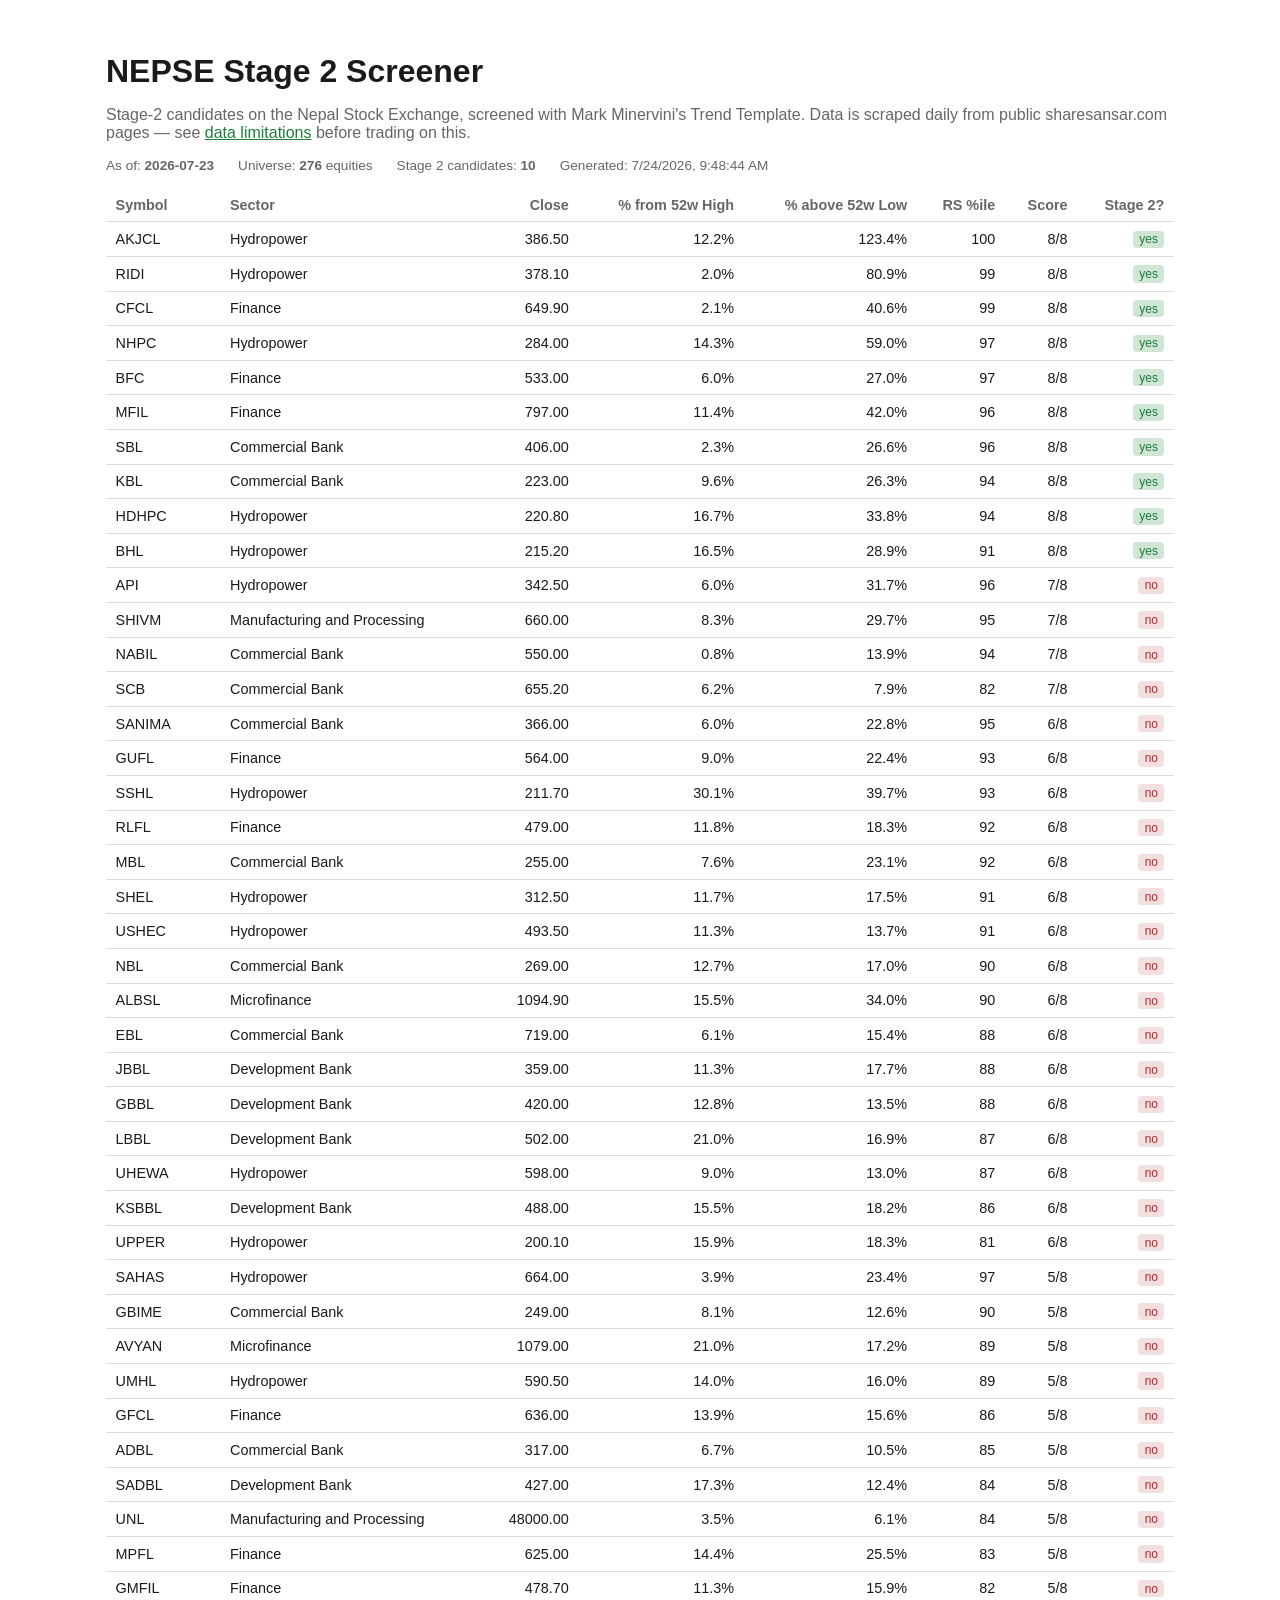
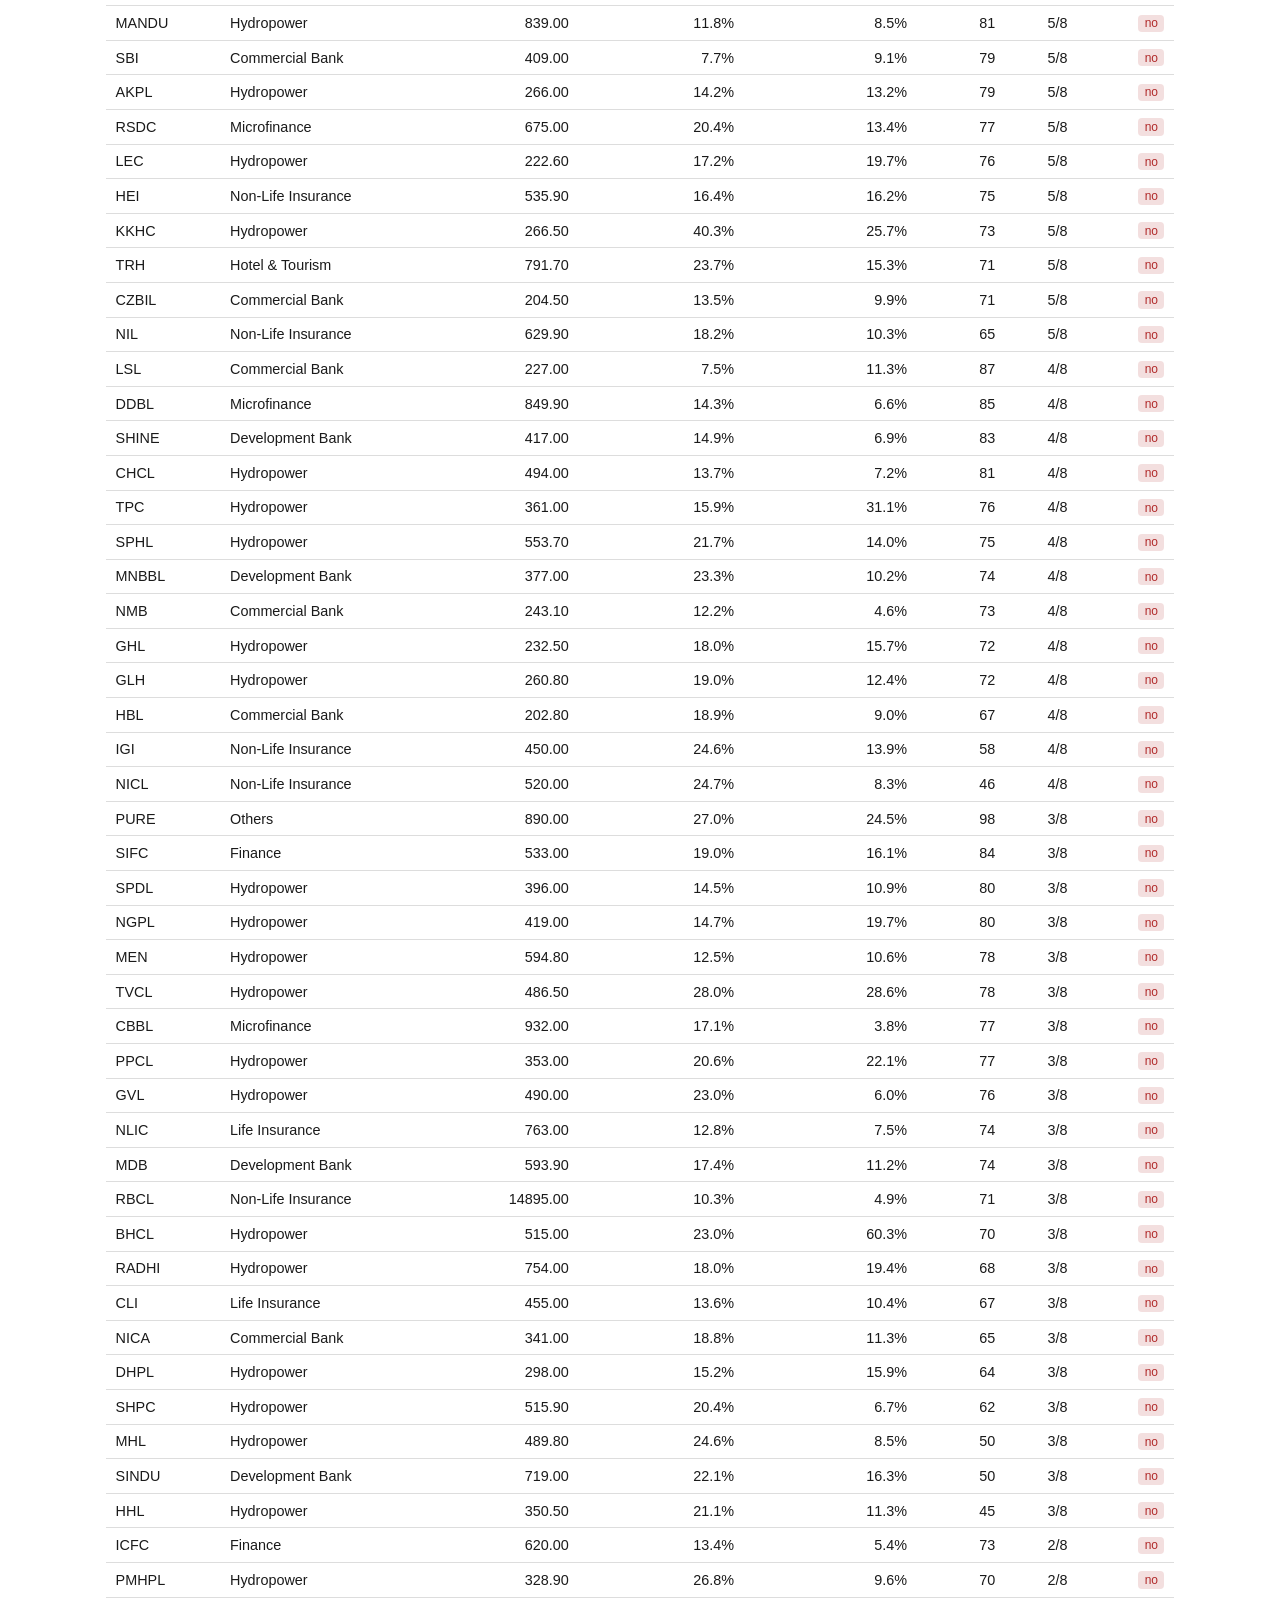
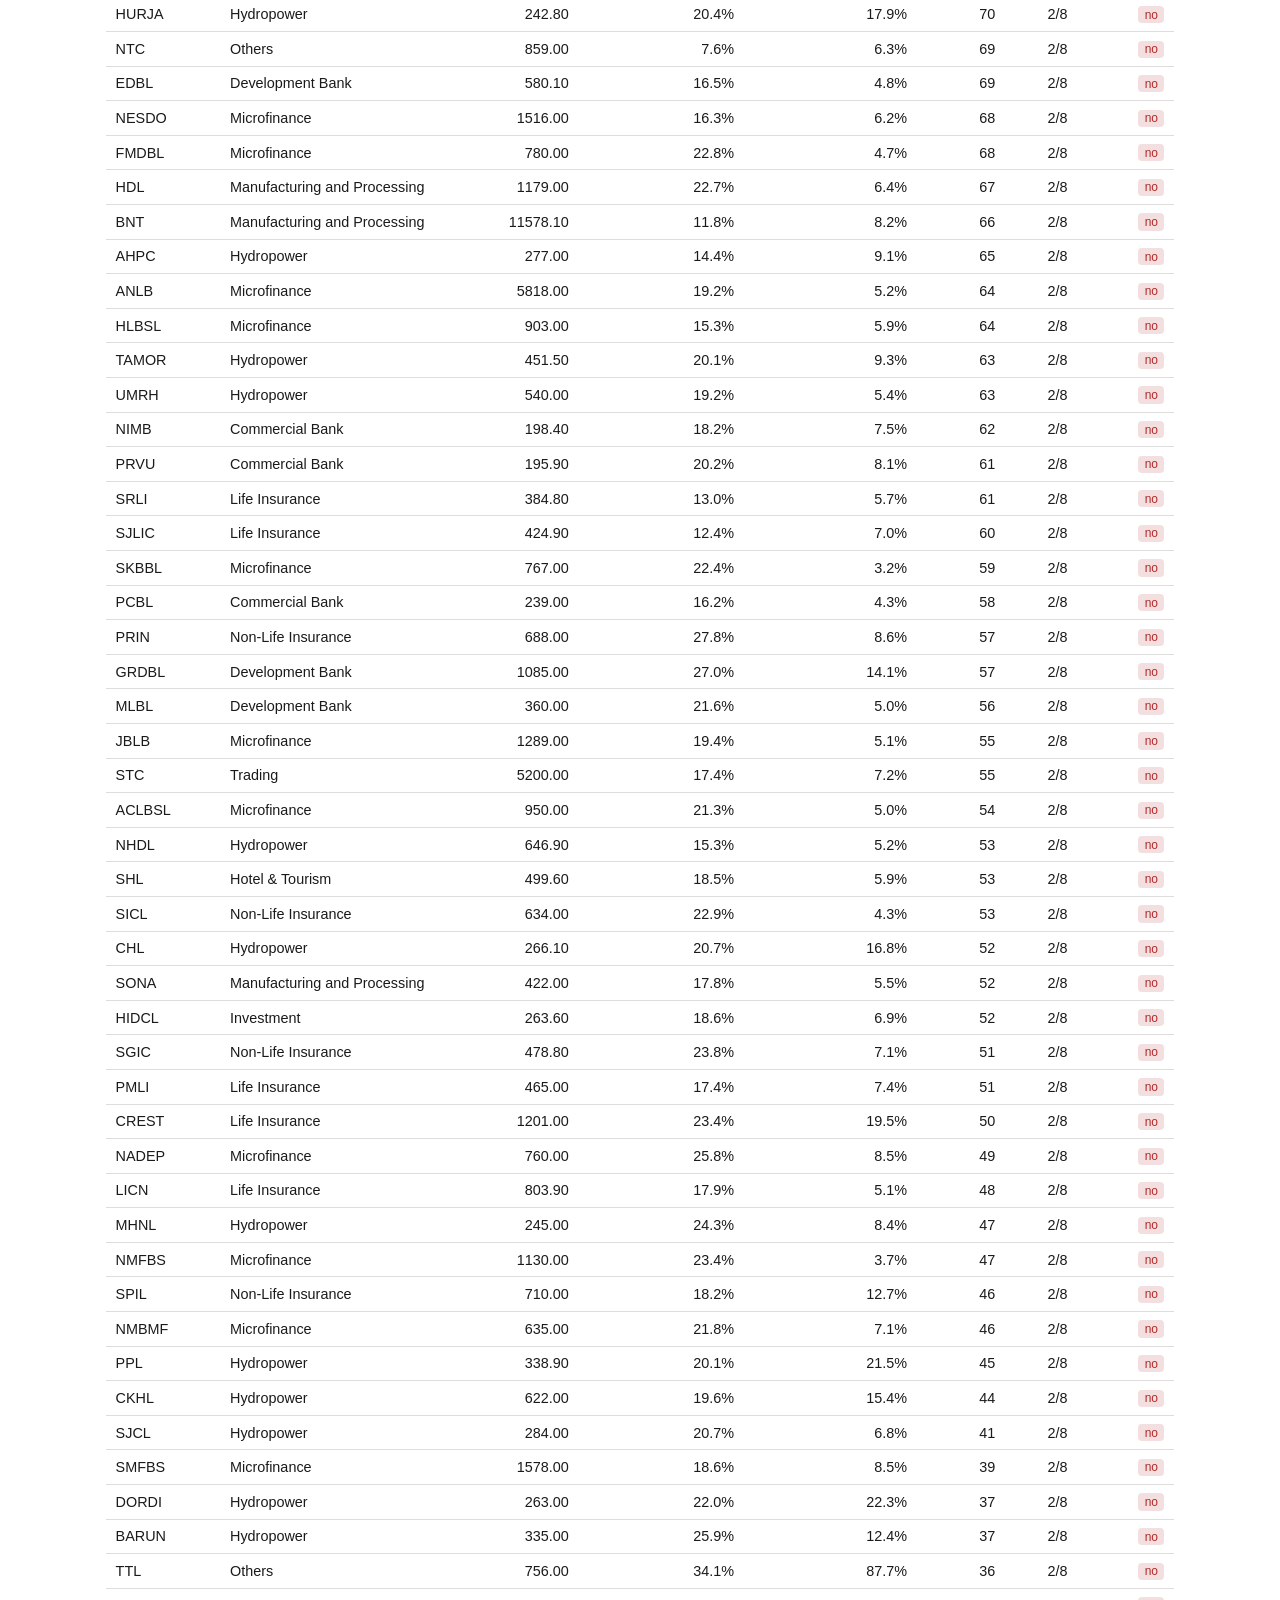
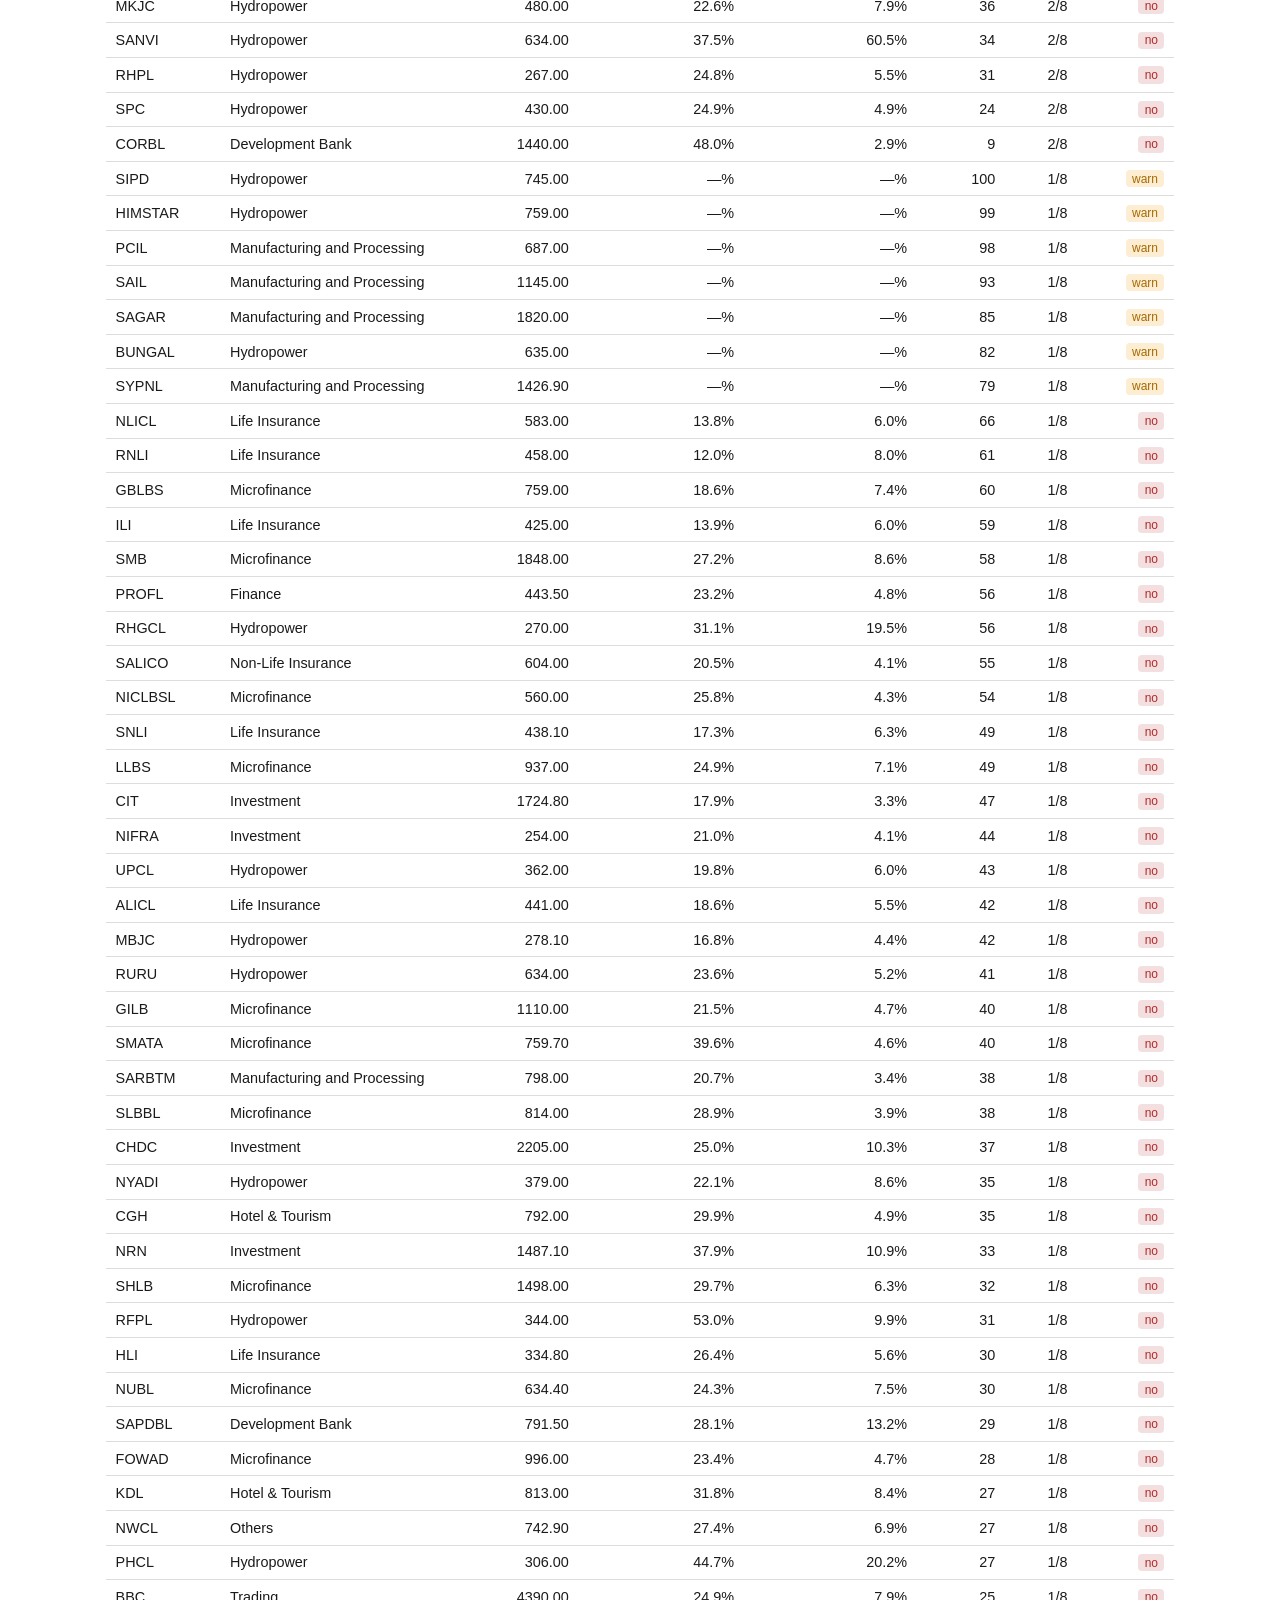
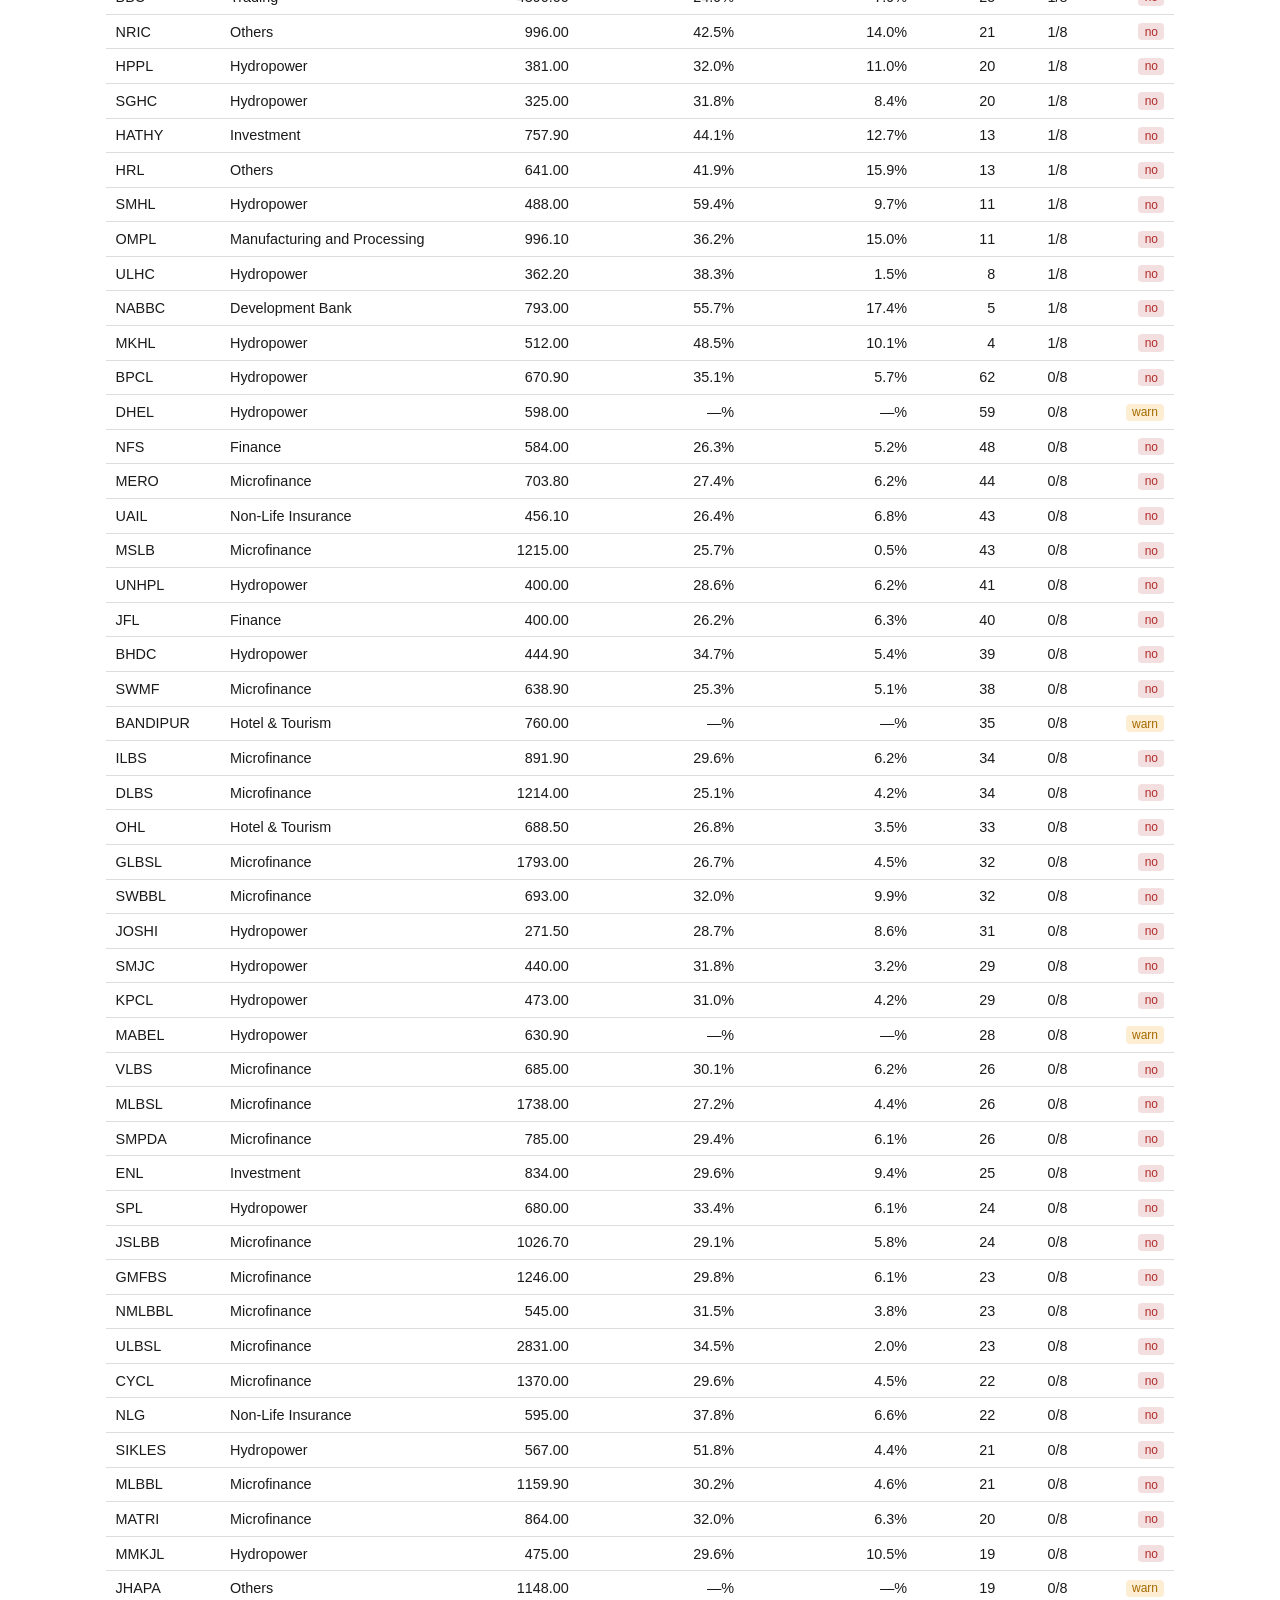
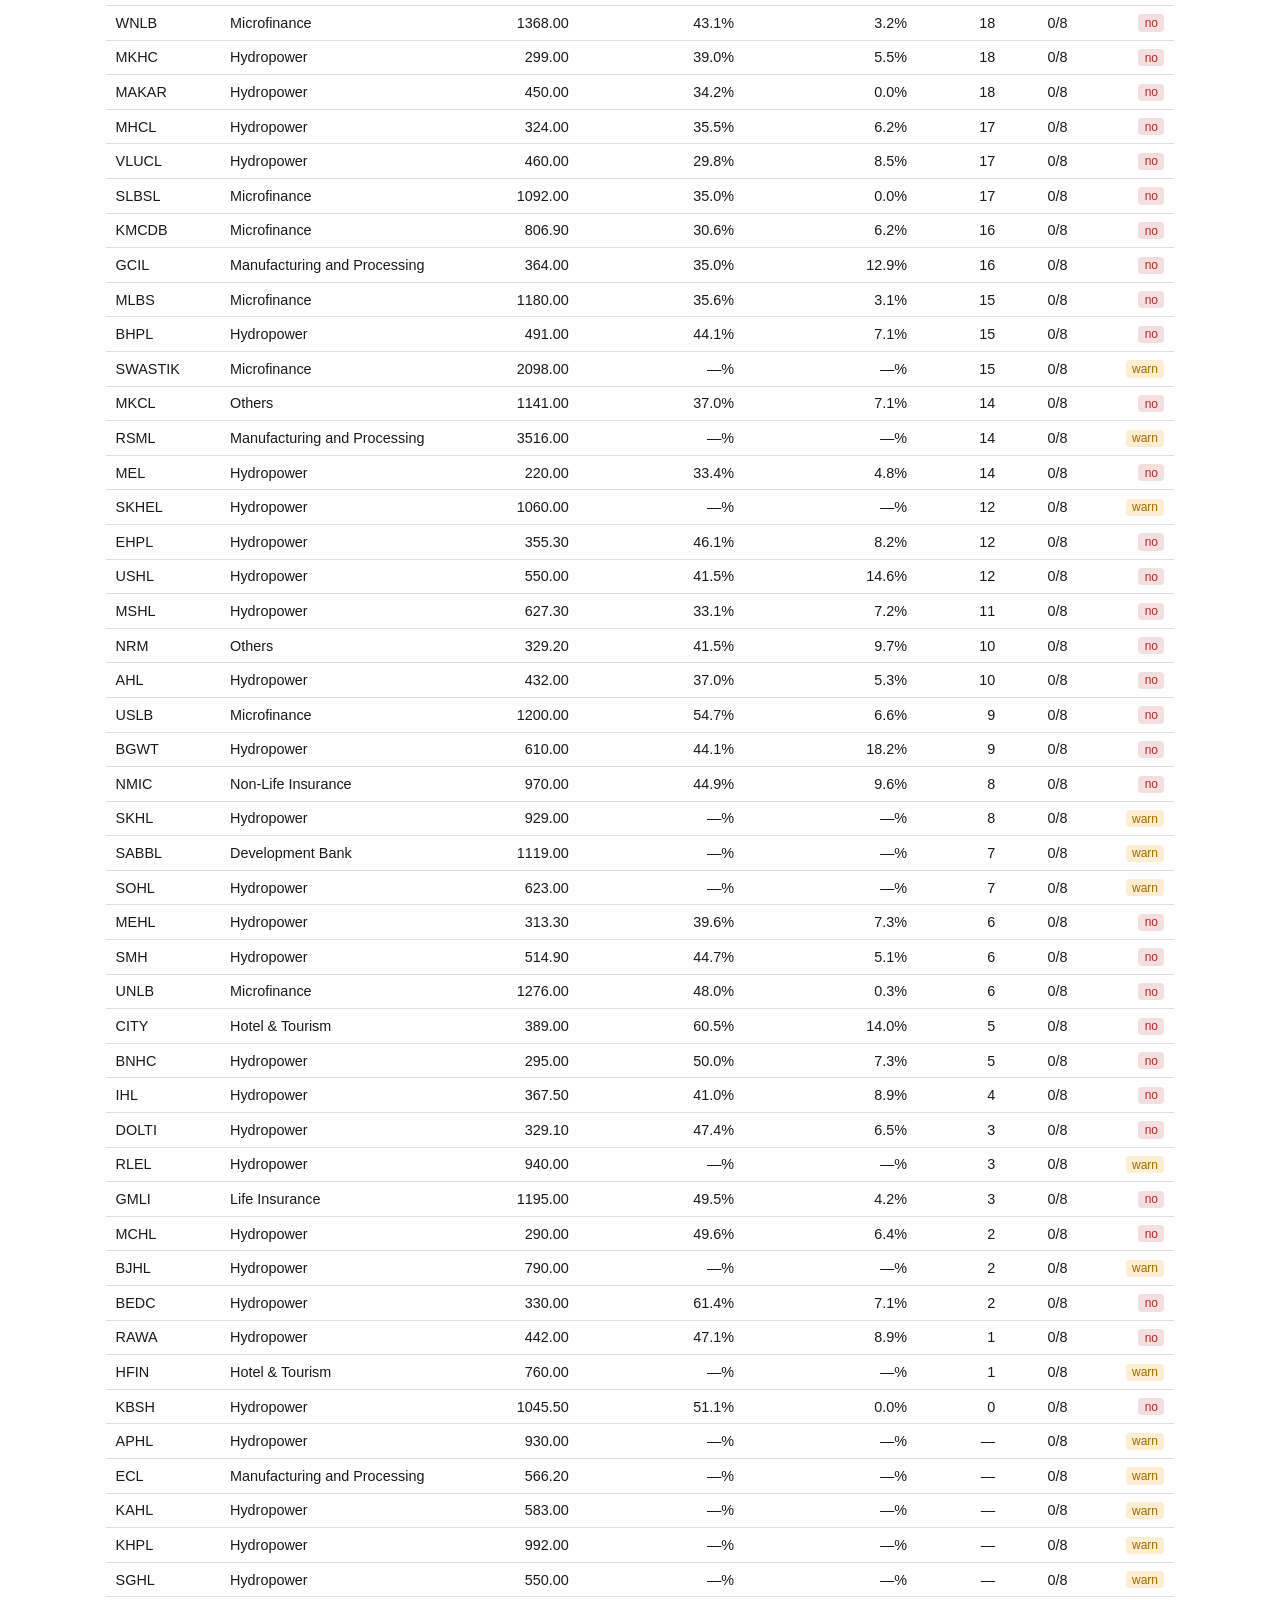
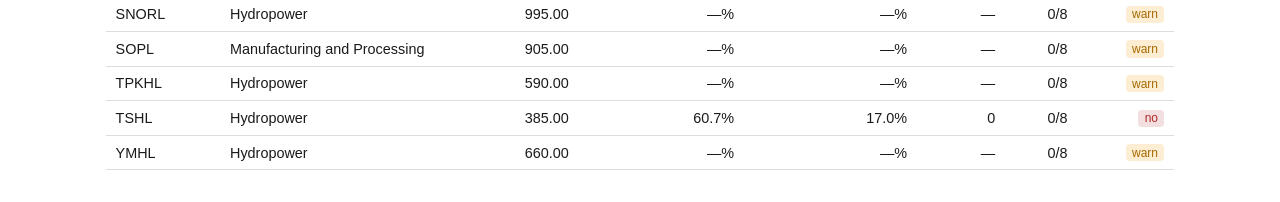
==== docs/index.html @ 852f141b "Initial NEPSE Stage 2 screener: scraper, screener, and static dashboard Scrapes sharesansar.com's da" ====
<!doctype html>
<html lang="en">
<head>
  <meta charset="utf-8">
  <meta name="viewport" content="width=device-width, initial-scale=1">
  <title>NEPSE Stage 2 Screener</title>
  <link rel="stylesheet" href="assets/css/style.css">
</head>
<body>
  <main class="container">
    <h1>NEPSE Stage 2 Screener</h1>
    <p class="status">
      Stage-2 candidates on the Nepal Stock Exchange, screened with Mark Minervini's Trend
      Template. Data is scraped daily from public sharesansar.com pages — see
      <a href="DATA_LIMITATIONS.md">data limitations</a> before trading on this.
    </p>
    <div class="meta-bar" id="metaBar"></div>
    <div class="table-wrap">
      <table id="stocksTable">
        <thead>
          <tr>
            <th data-key="symbol">Symbol</th>
            <th data-key="sector">Sector</th>
            <th data-key="close">Close</th>
            <th data-key="pct_from_52w_high">% from 52w High</th>
            <th data-key="pct_above_52w_low">% above 52w Low</th>
            <th data-key="rs_percentile">RS %ile</th>
            <th data-key="score">Score</th>
            <th data-key="is_candidate">Stage 2?</th>
          </tr>
        </thead>
        <tbody id="stocksBody"></tbody>
      </table>
    </div>
  </main>
  <script src="assets/js/app.js"></script>
</body>
</html>
---- docs/assets/css/style.css ----
:root {
  color-scheme: light dark;
  --bg: #ffffff;
  --fg: #1a1a1a;
  --muted: #666;
  --border: #ddd;
  --accent: #1a7f37;
  --danger: #b02a2a;
}

@media (prefers-color-scheme: dark) {
  :root {
    --bg: #12141a;
    --fg: #e6e6e6;
    --muted: #9aa0a6;
    --border: #2c2f36;
    --accent: #4ade80;
    --danger: #ff6b6b;
  }
}

* { box-sizing: border-box; }

body {
  margin: 0;
  font-family: -apple-system, BlinkMacSystemFont, "Segoe UI", Roboto, sans-serif;
  background: var(--bg);
  color: var(--fg);
}

.container {
  max-width: 1100px;
  margin: 0 auto;
  padding: 2rem 1rem;
}

h1 { margin-bottom: 0.25rem; }

.status { color: var(--muted); }

table {
  width: 100%;
  border-collapse: collapse;
  font-size: 0.9rem;
}

th, td {
  padding: 0.5rem 0.6rem;
  border-bottom: 1px solid var(--border);
  text-align: right;
  white-space: nowrap;
}

th:first-child, td:first-child,
th:nth-child(2), td:nth-child(2) {
  text-align: left;
}

th { cursor: pointer; user-select: none; color: var(--muted); font-weight: 600; }

tbody tr:hover { background: color-mix(in srgb, var(--accent) 8%, transparent); cursor: pointer; }

.badge {
  display: inline-block;
  padding: 0.1rem 0.4rem;
  border-radius: 4px;
  font-size: 0.75rem;
}

.badge.pass { background: color-mix(in srgb, var(--accent) 20%, transparent); color: var(--accent); }
.badge.fail { background: color-mix(in srgb, var(--danger) 15%, transparent); color: var(--danger); }
.badge.warn { background: #f5a62333; color: #a66a00; }

.meta-bar {
  display: flex;
  gap: 1.5rem;
  color: var(--muted);
  font-size: 0.85rem;
  margin-bottom: 1rem;
  flex-wrap: wrap;
}

.table-wrap { overflow-x: auto; }

a { color: var(--accent); }

.chart-wrap { max-width: 100%; margin: 1.5rem 0; }
canvas { max-width: 100%; }
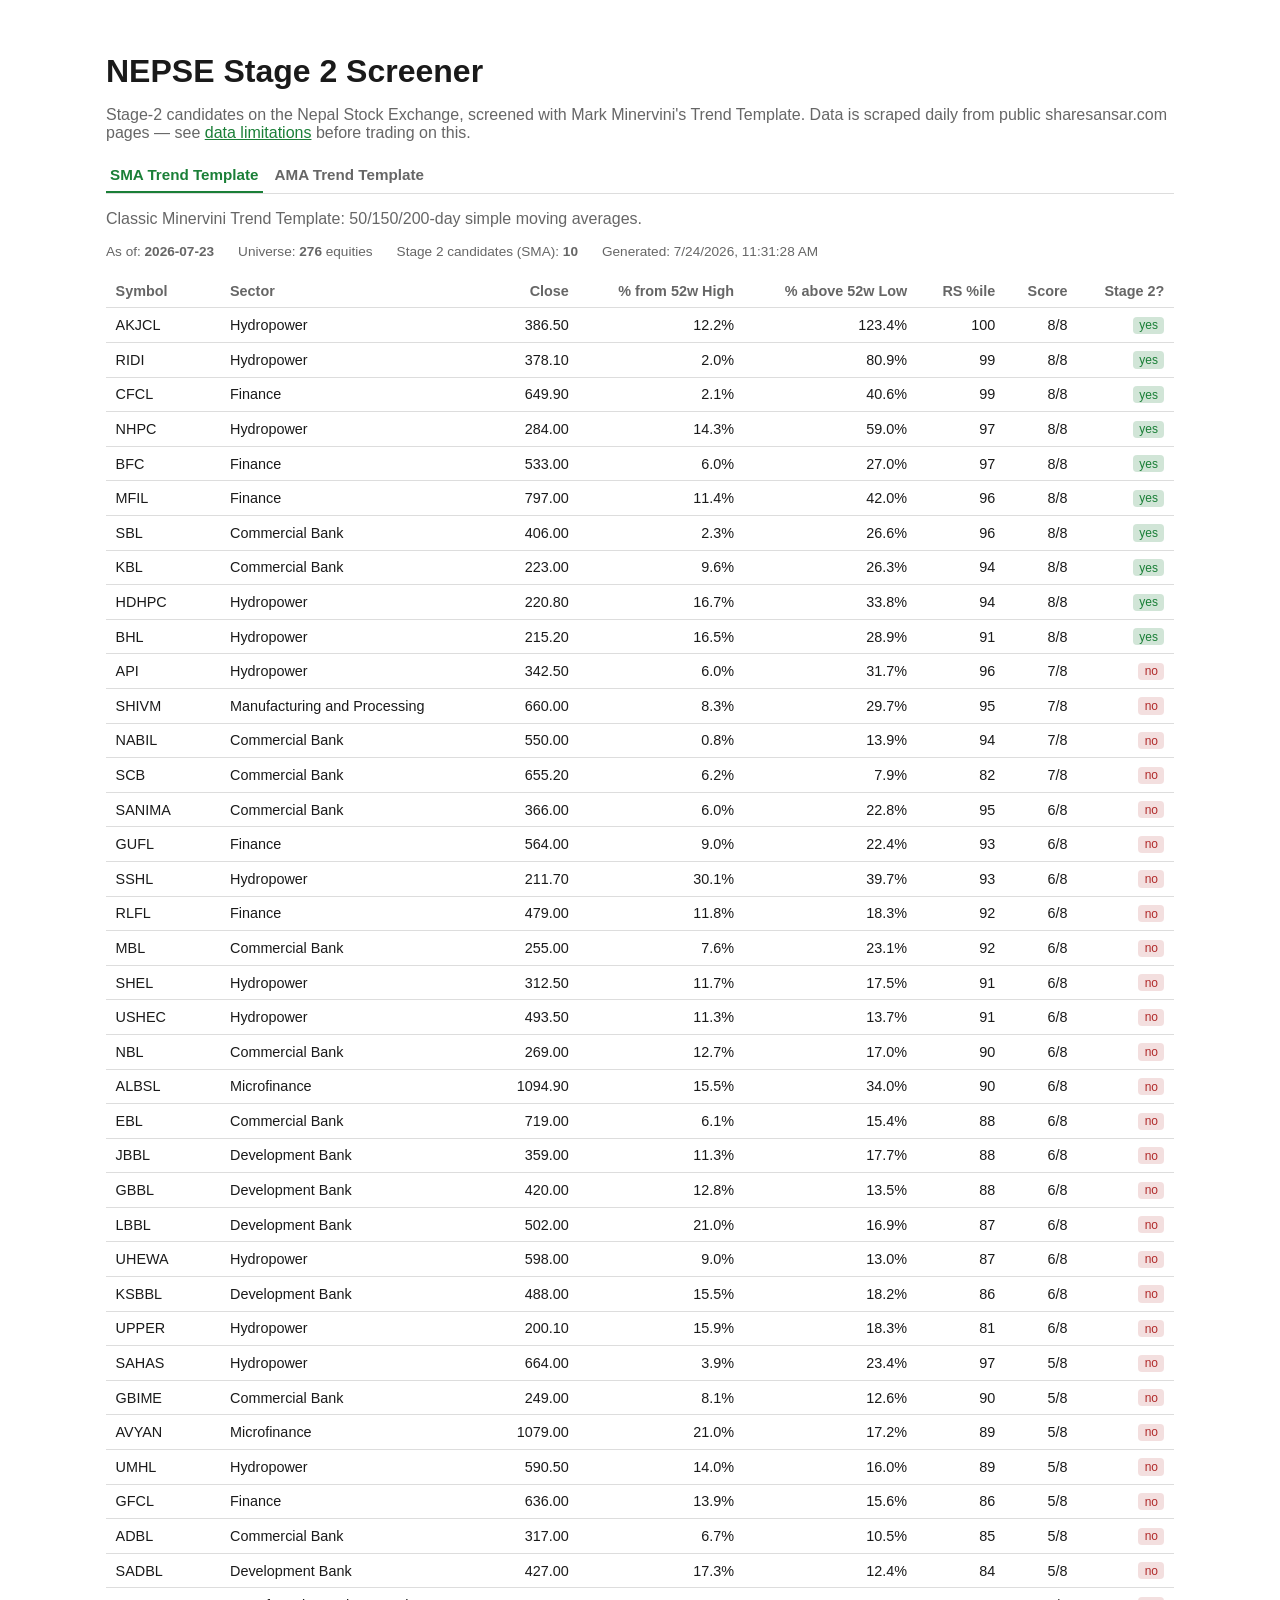
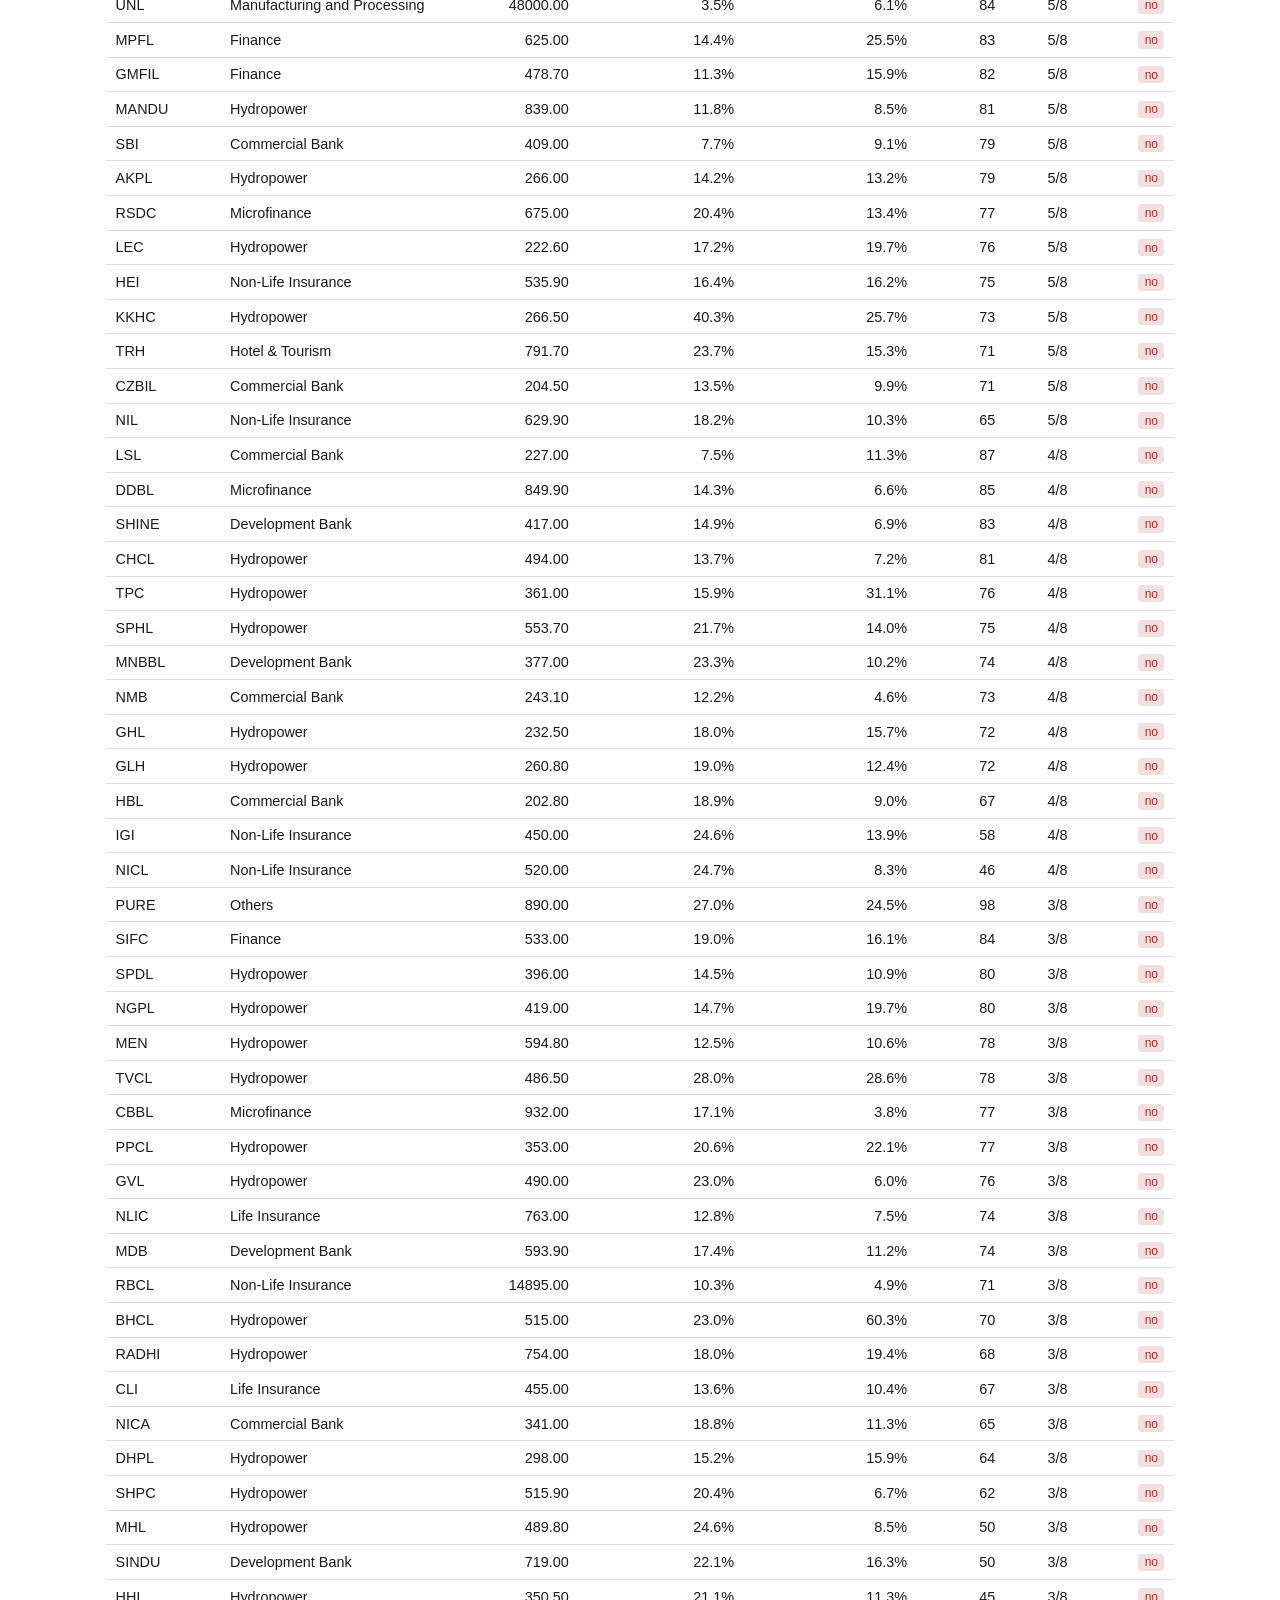
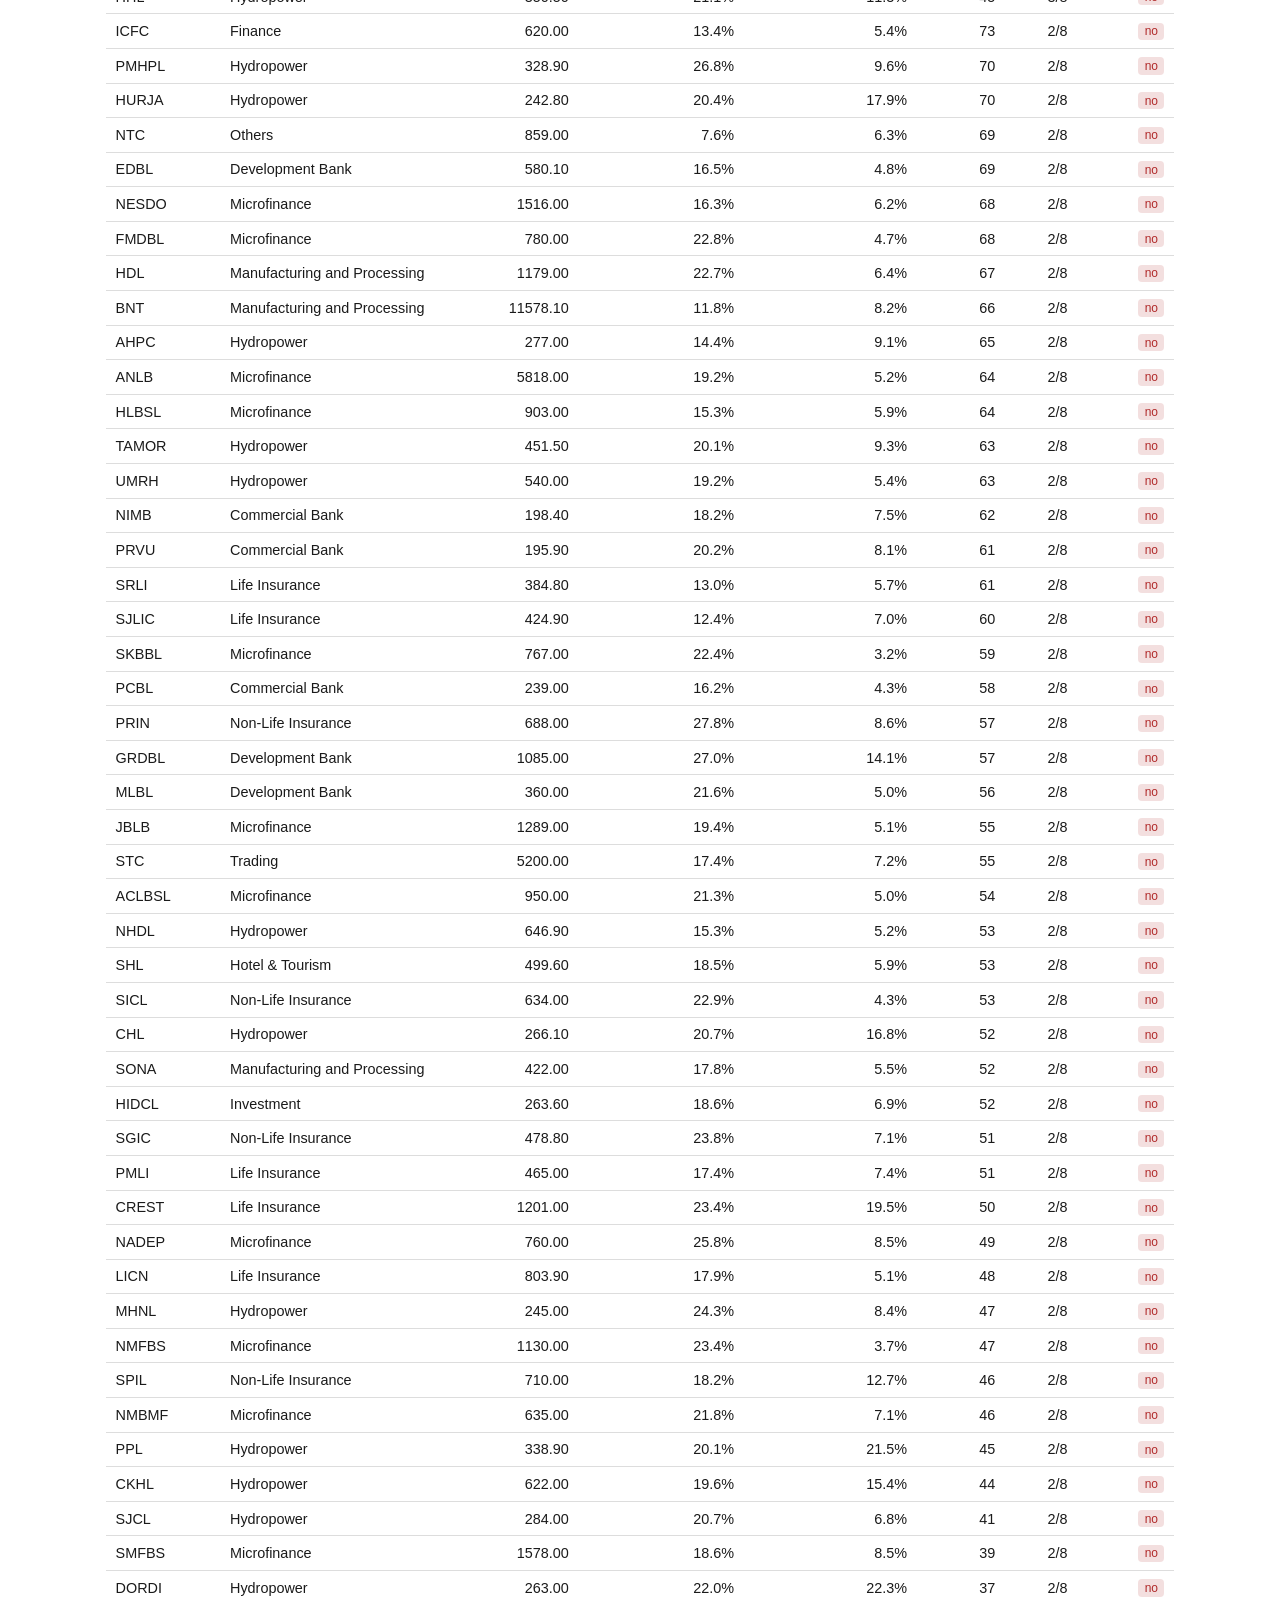
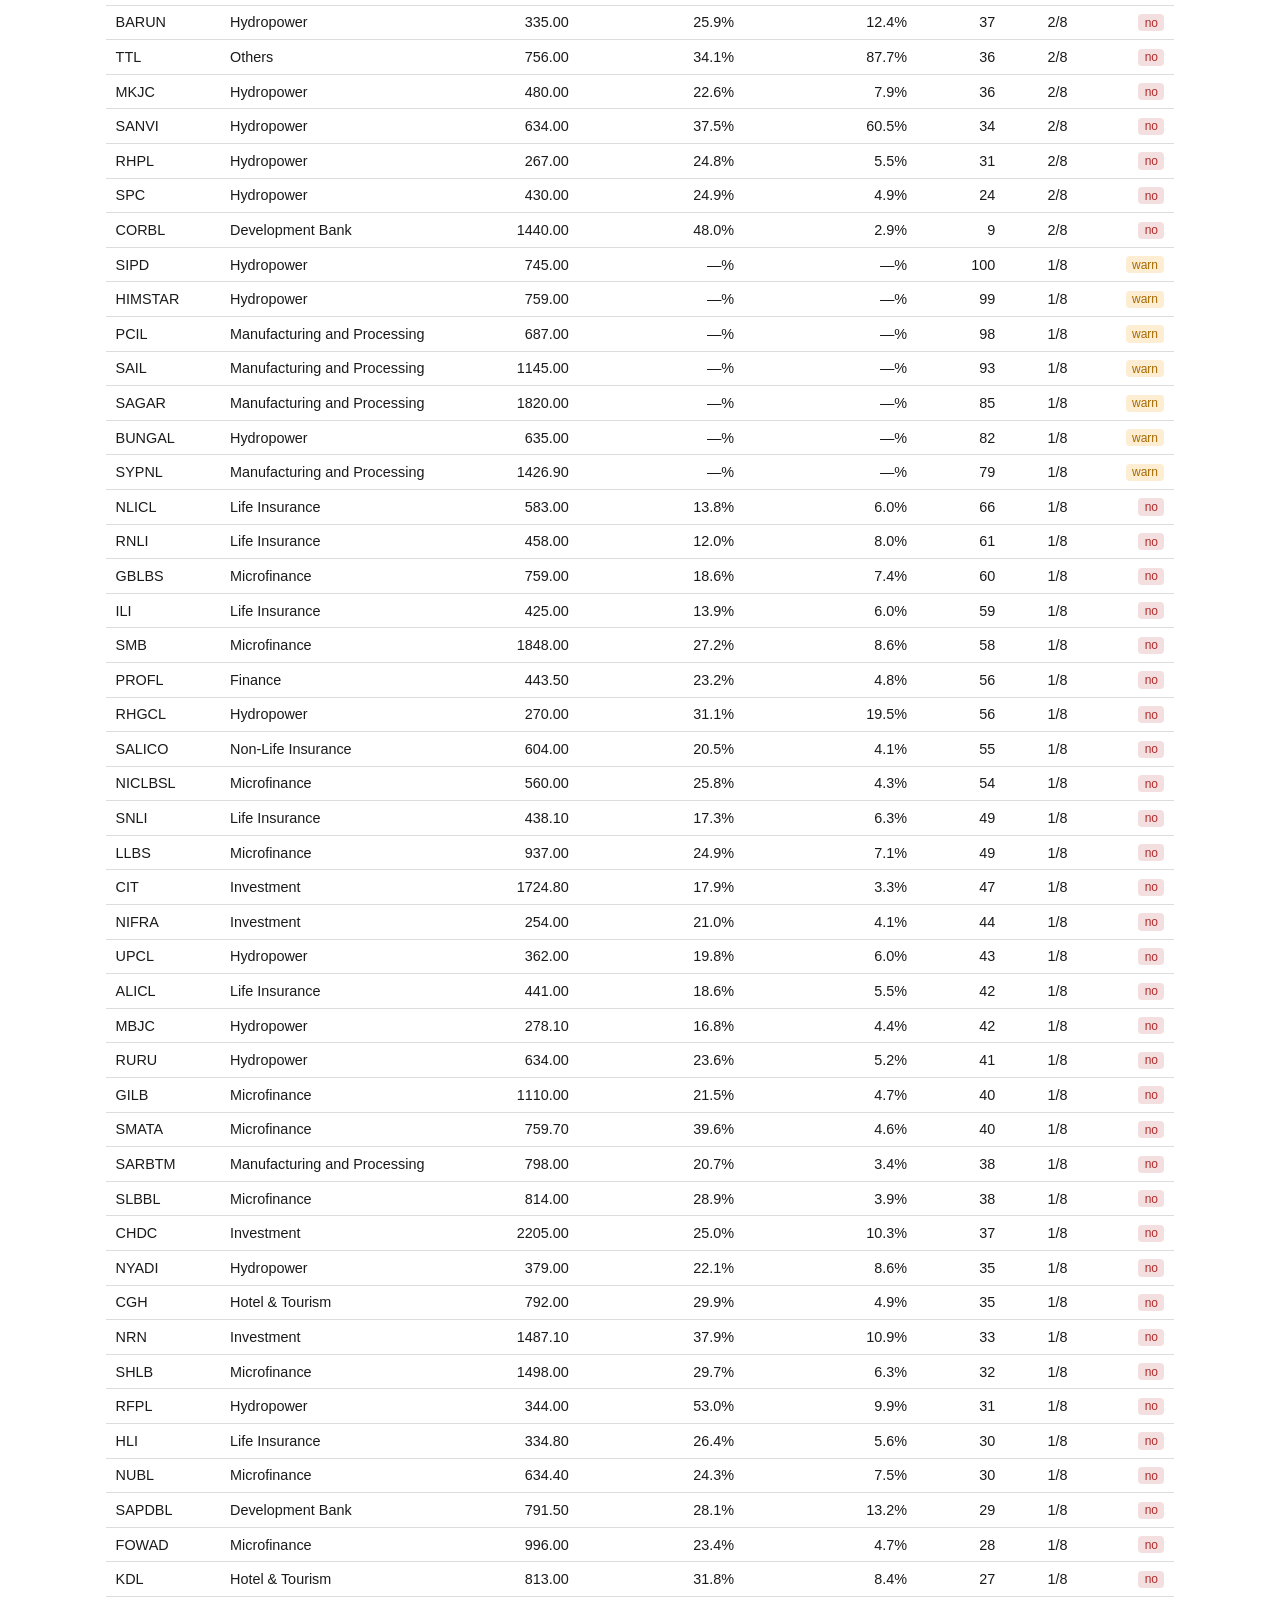
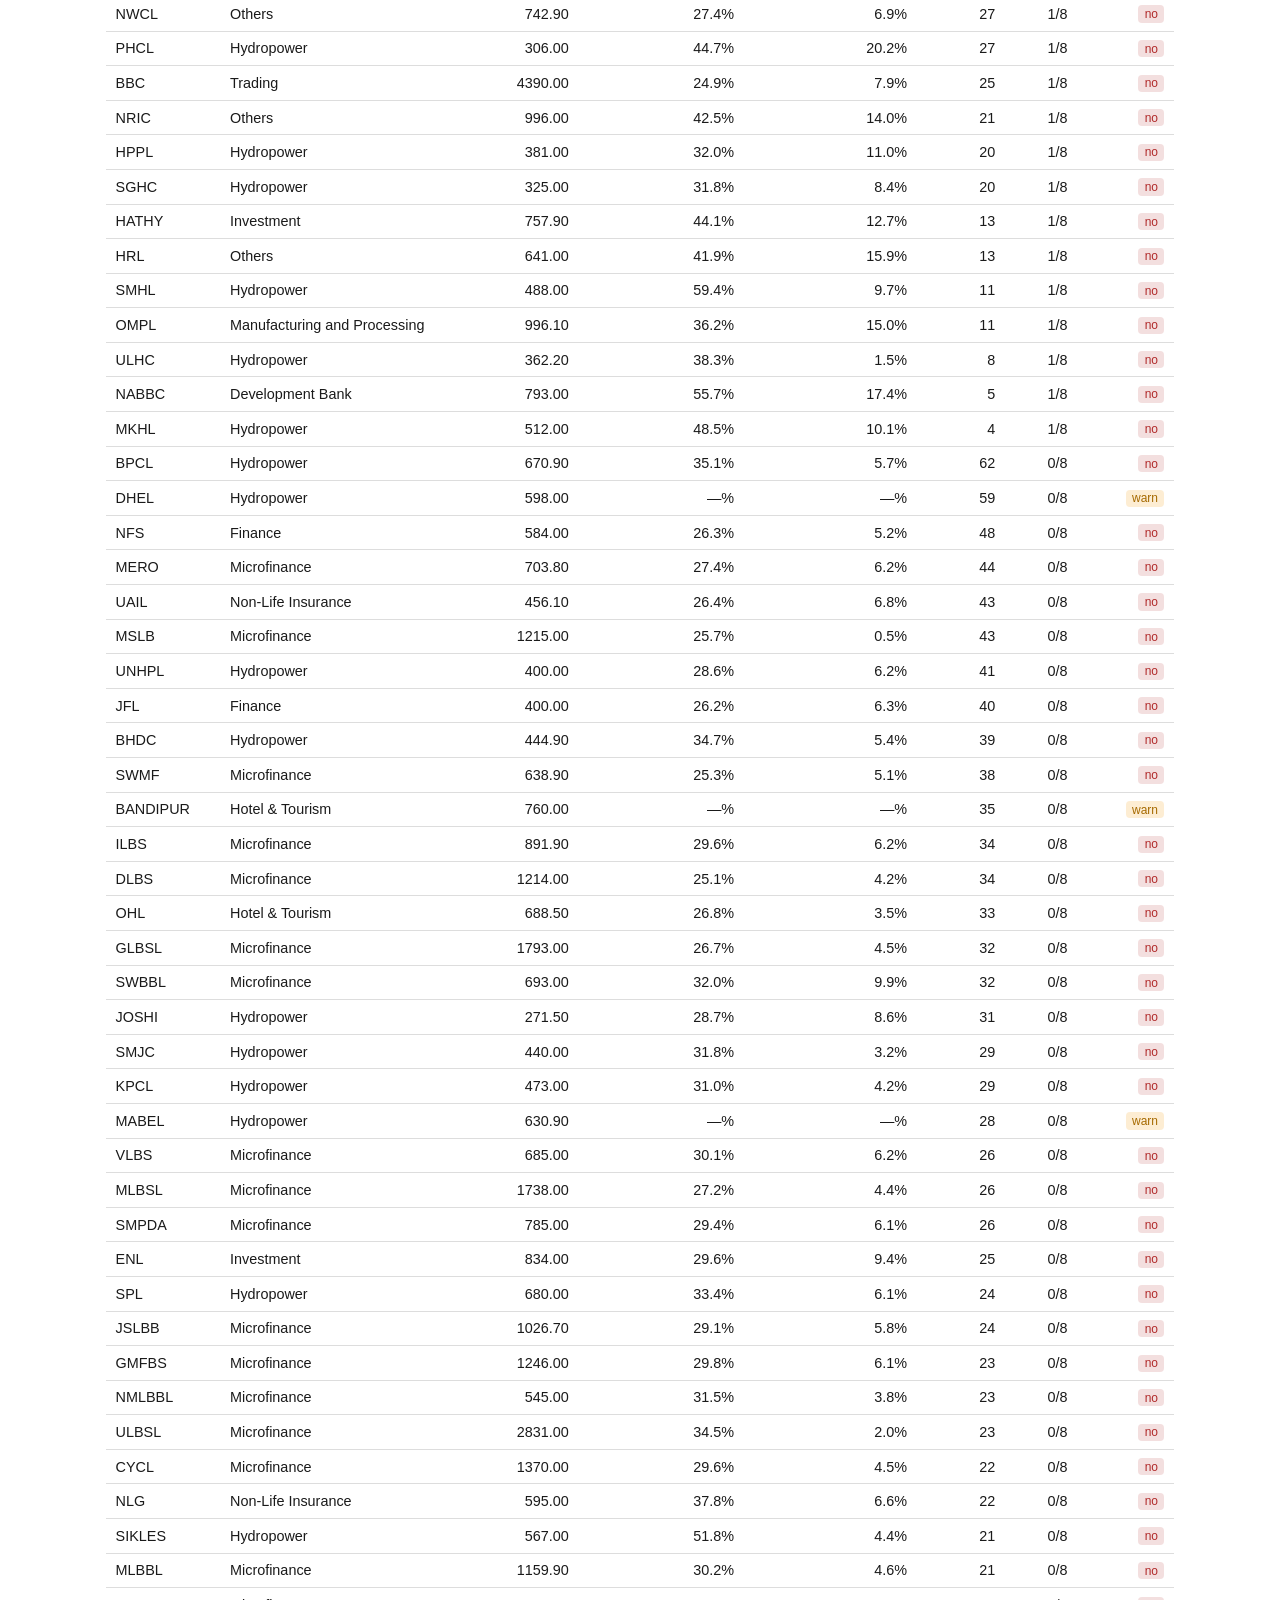
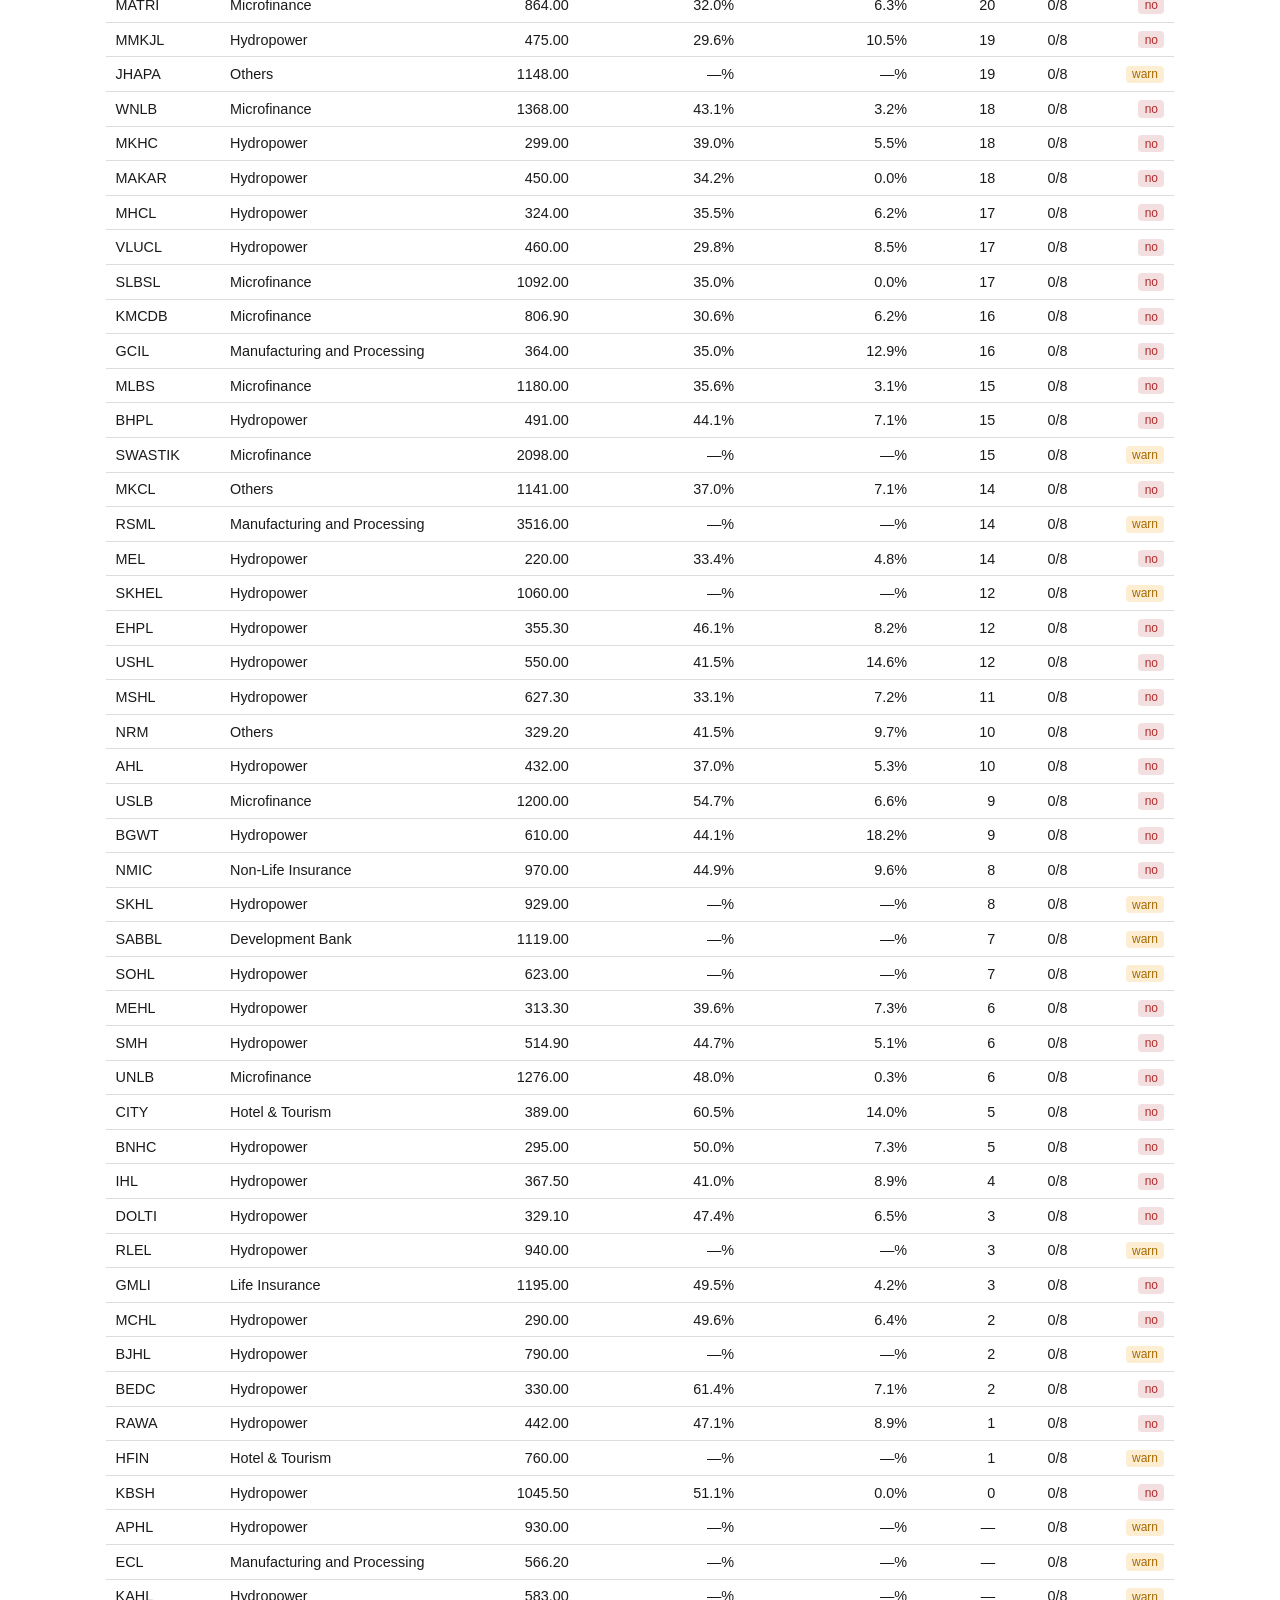
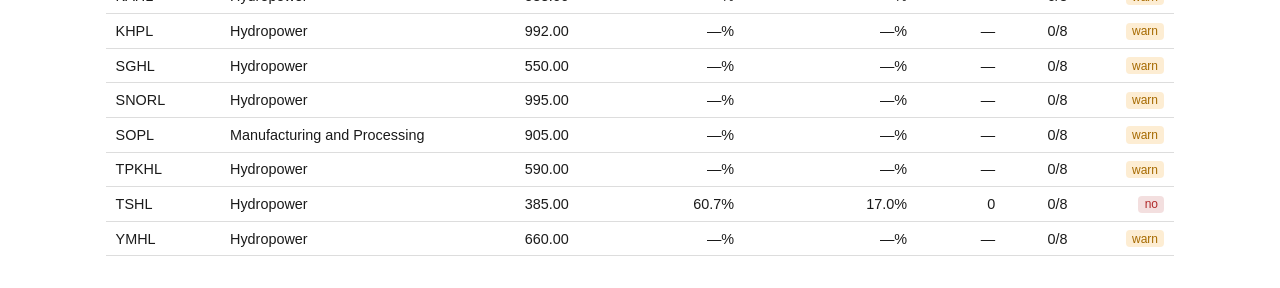
==== commit e7ff3da2: "Add an independent AMA (Kaufman's Adaptive Moving Average) Trend Template tab Adds a second, fully i" ====
--- a/docs/index.html
+++ b/docs/index.html
@@ -14,6 +14,11 @@
       Template. Data is scraped daily from public sharesansar.com pages — see
       <a href="DATA_LIMITATIONS.md">data limitations</a> before trading on this.
     </p>
+    <div class="tabs" id="methodTabs" role="tablist">
+      <button class="tab-btn active" data-method="sma" role="tab" aria-selected="true">SMA Trend Template</button>
+      <button class="tab-btn" data-method="ama" role="tab" aria-selected="false">AMA Trend Template</button>
+    </div>
+    <p class="status" id="methodBlurb"></p>
     <div class="meta-bar" id="metaBar"></div>
     <div class="table-wrap">
       <table id="stocksTable">
--- a/docs/assets/css/style.css
+++ b/docs/assets/css/style.css
@@ -82,6 +82,31 @@
 
 .table-wrap { overflow-x: auto; }
 
+.tabs {
+  display: flex;
+  gap: 0.5rem;
+  border-bottom: 1px solid var(--border);
+  margin: 1rem 0 0.5rem;
+}
+
+.tab-btn {
+  background: none;
+  border: none;
+  border-bottom: 2px solid transparent;
+  color: var(--muted);
+  font-size: 0.95rem;
+  font-weight: 600;
+  padding: 0.5rem 0.25rem;
+  cursor: pointer;
+}
+
+.tab-btn:hover { color: var(--fg); }
+
+.tab-btn.active {
+  color: var(--accent);
+  border-bottom-color: var(--accent);
+}
+
 a { color: var(--accent); }
 
 .chart-wrap { max-width: 100%; margin: 1.5rem 0; }
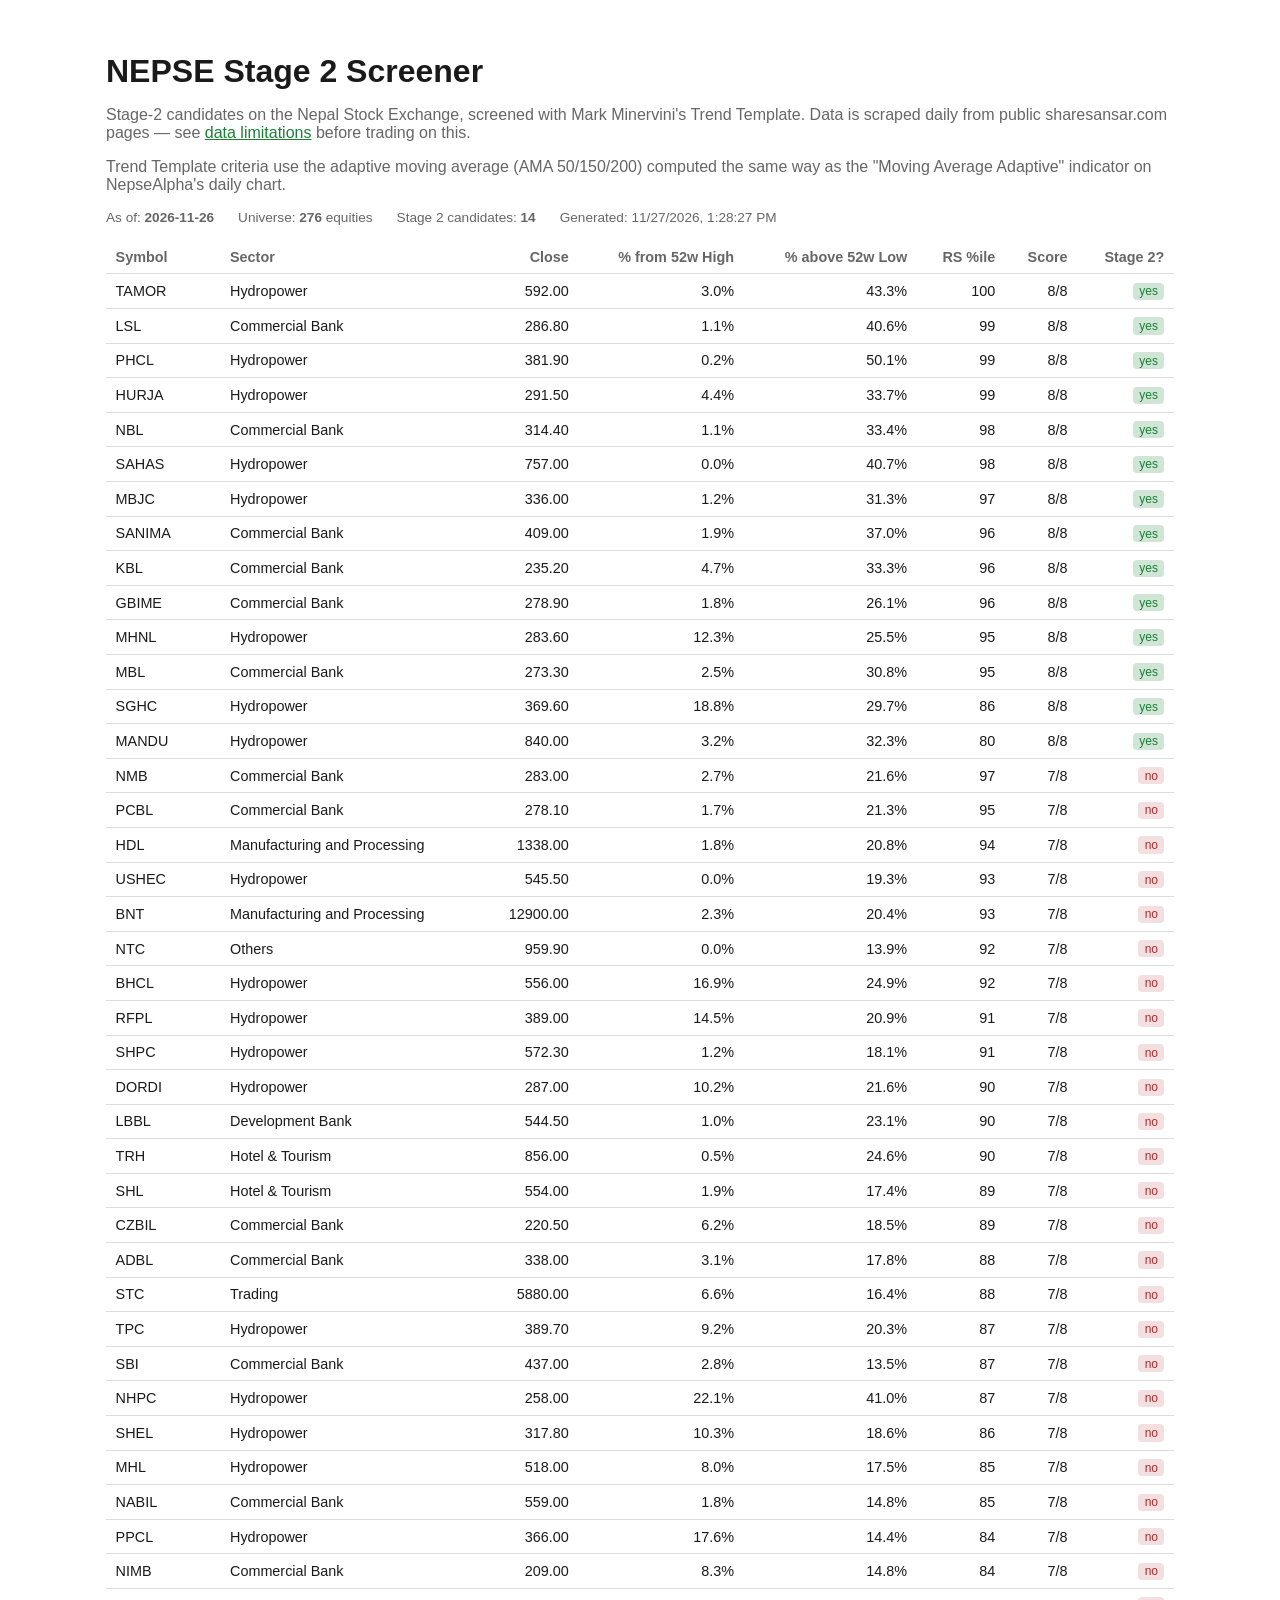
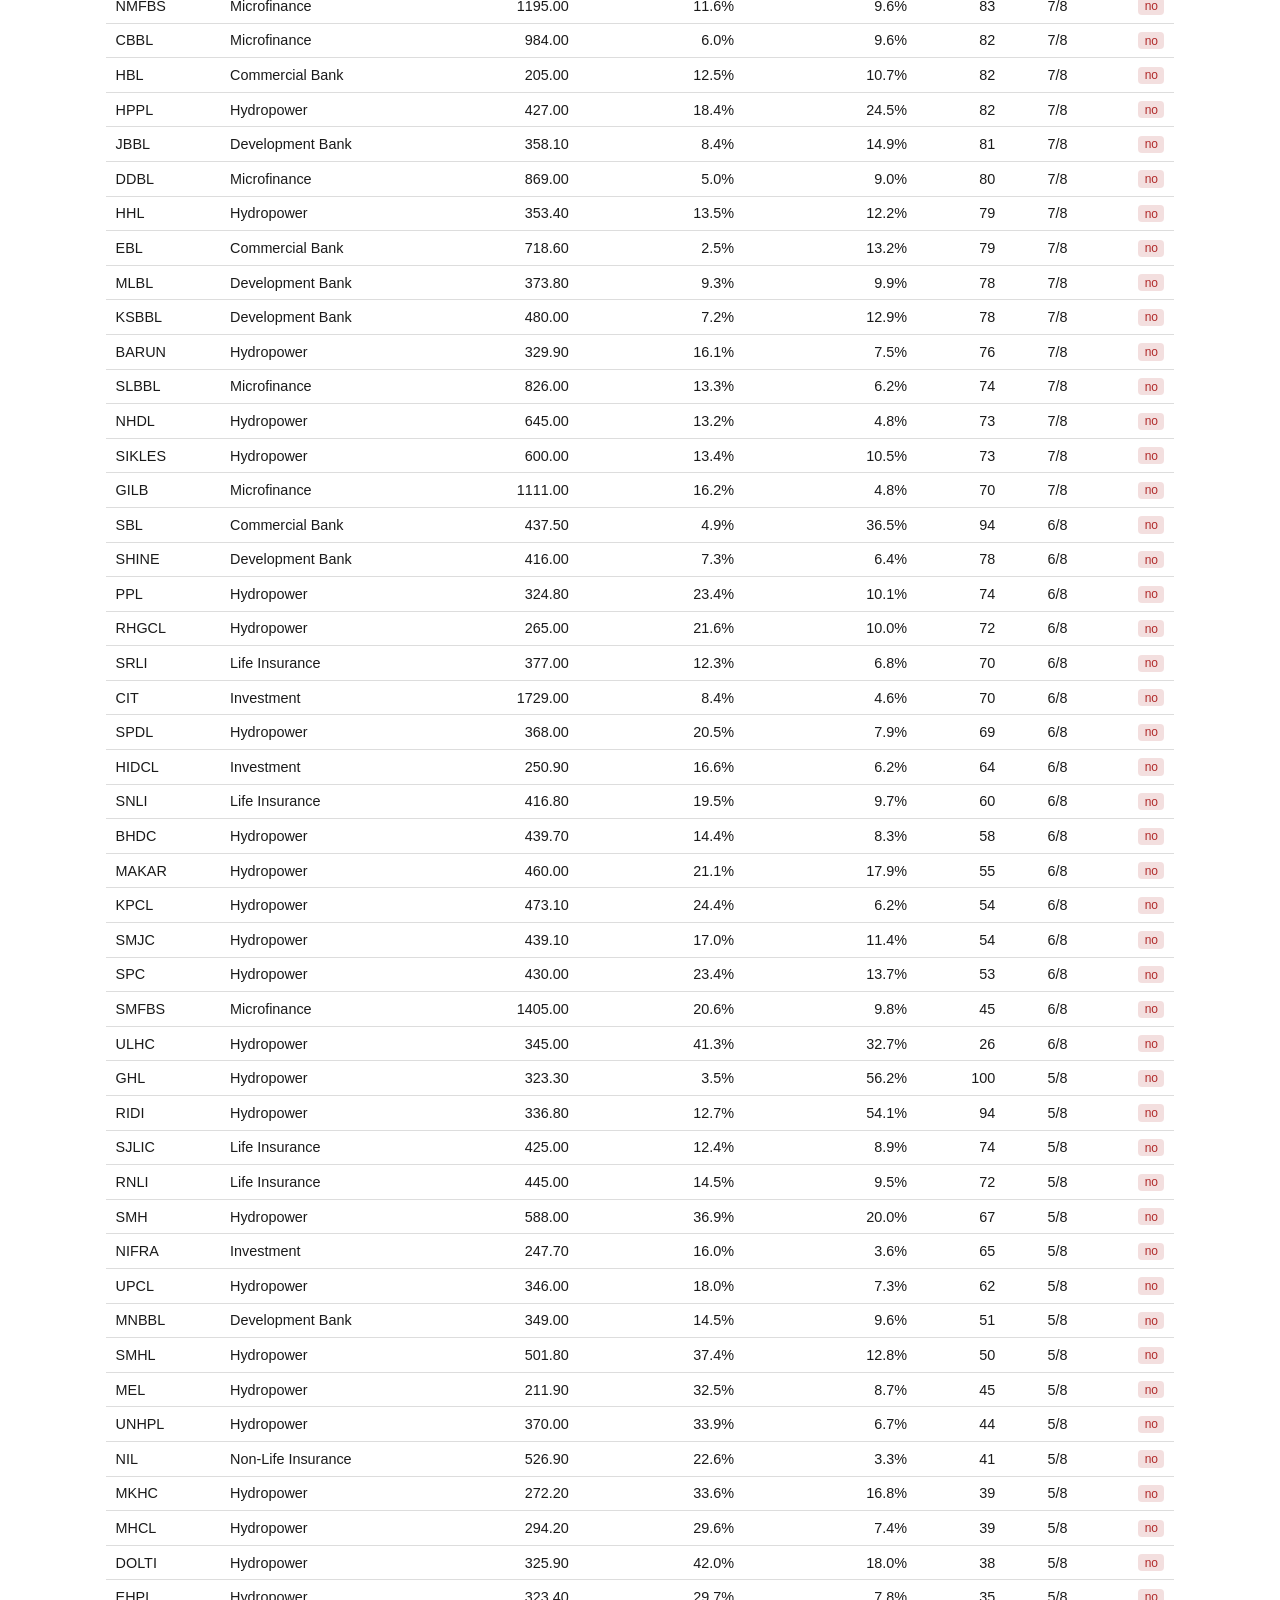
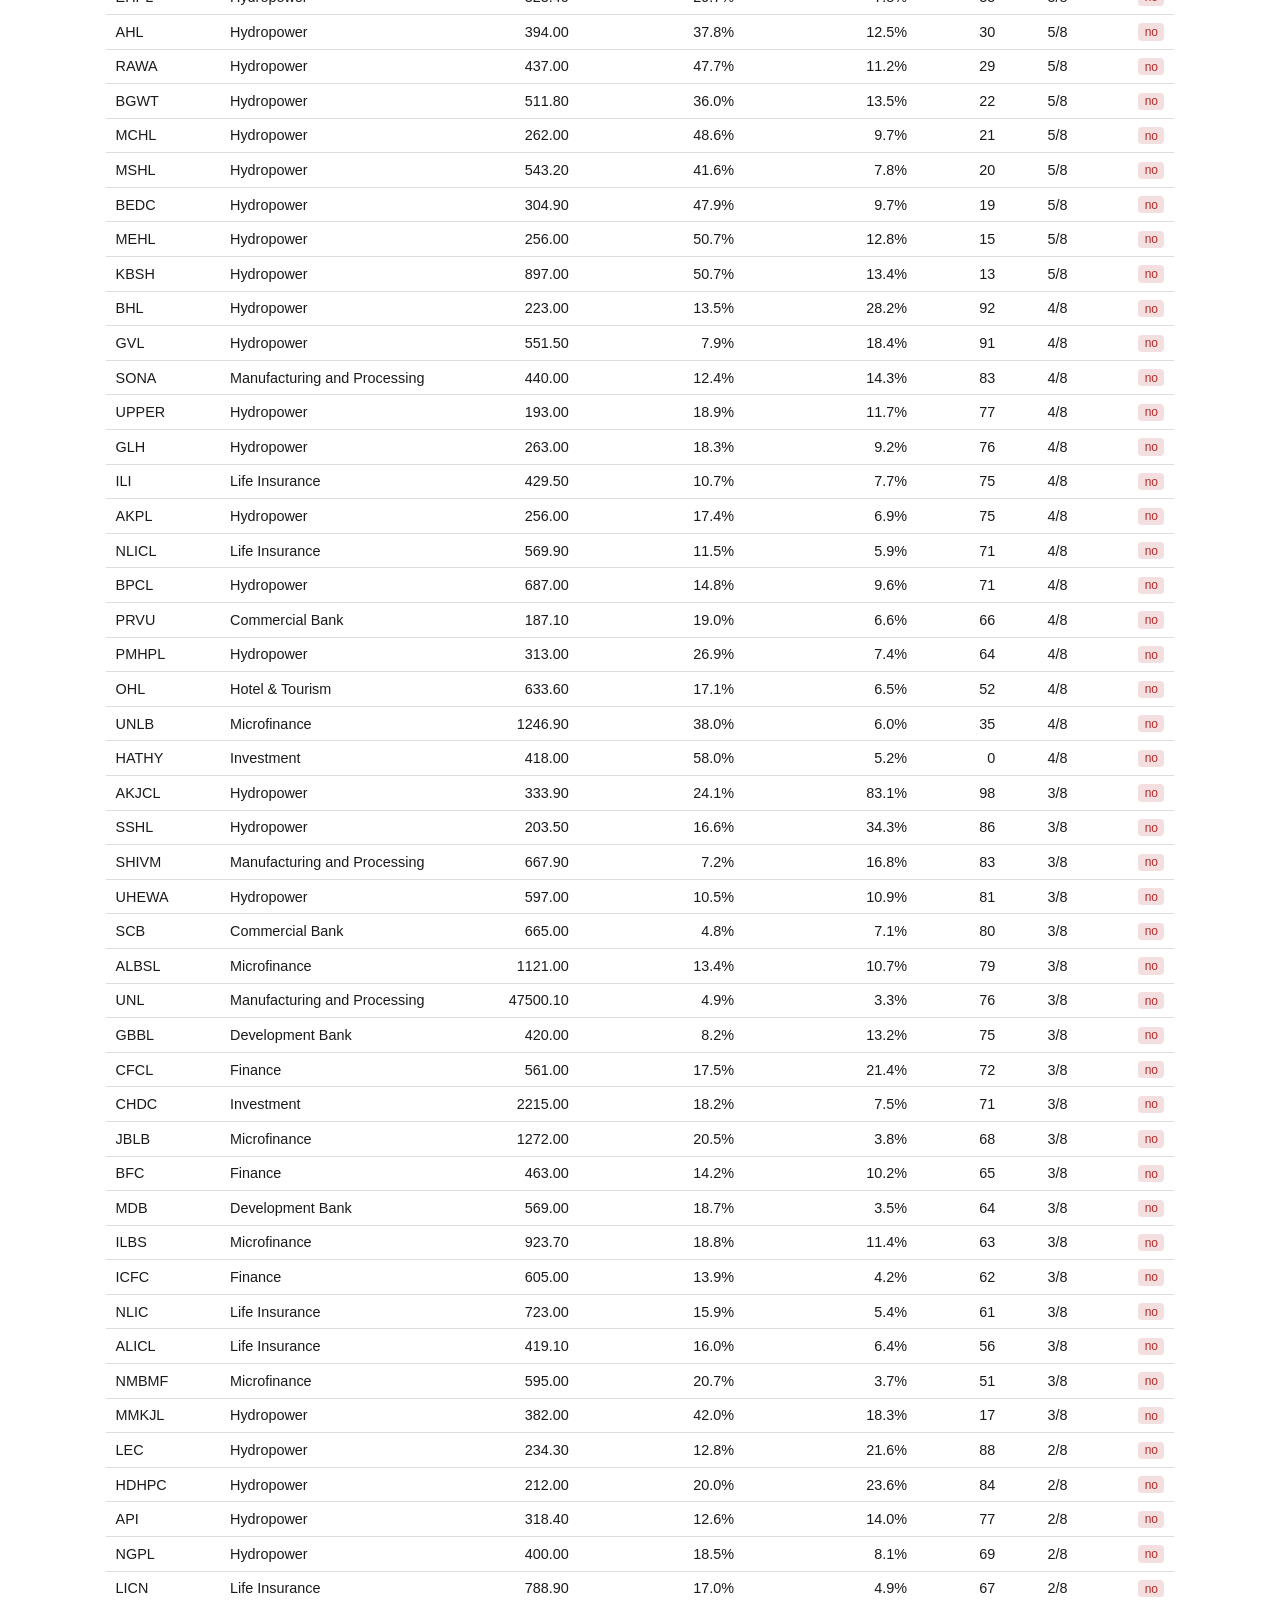
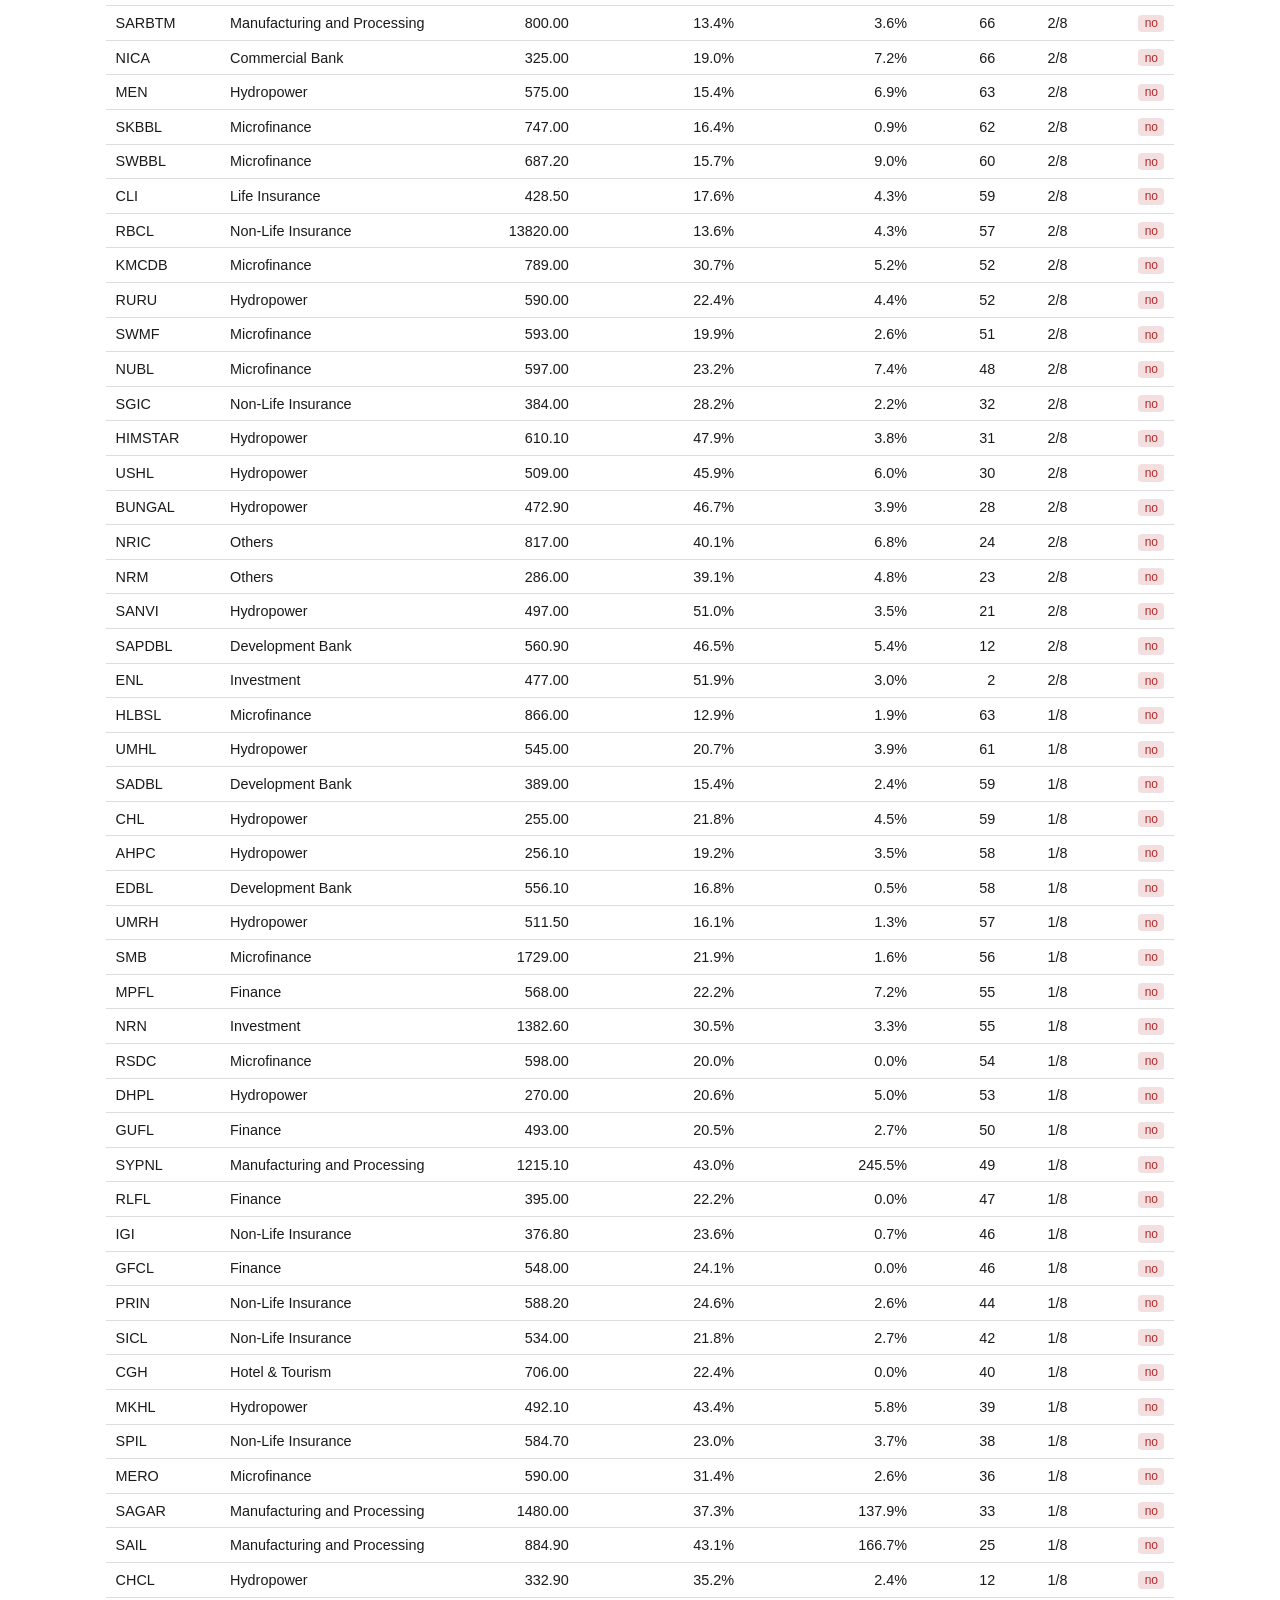
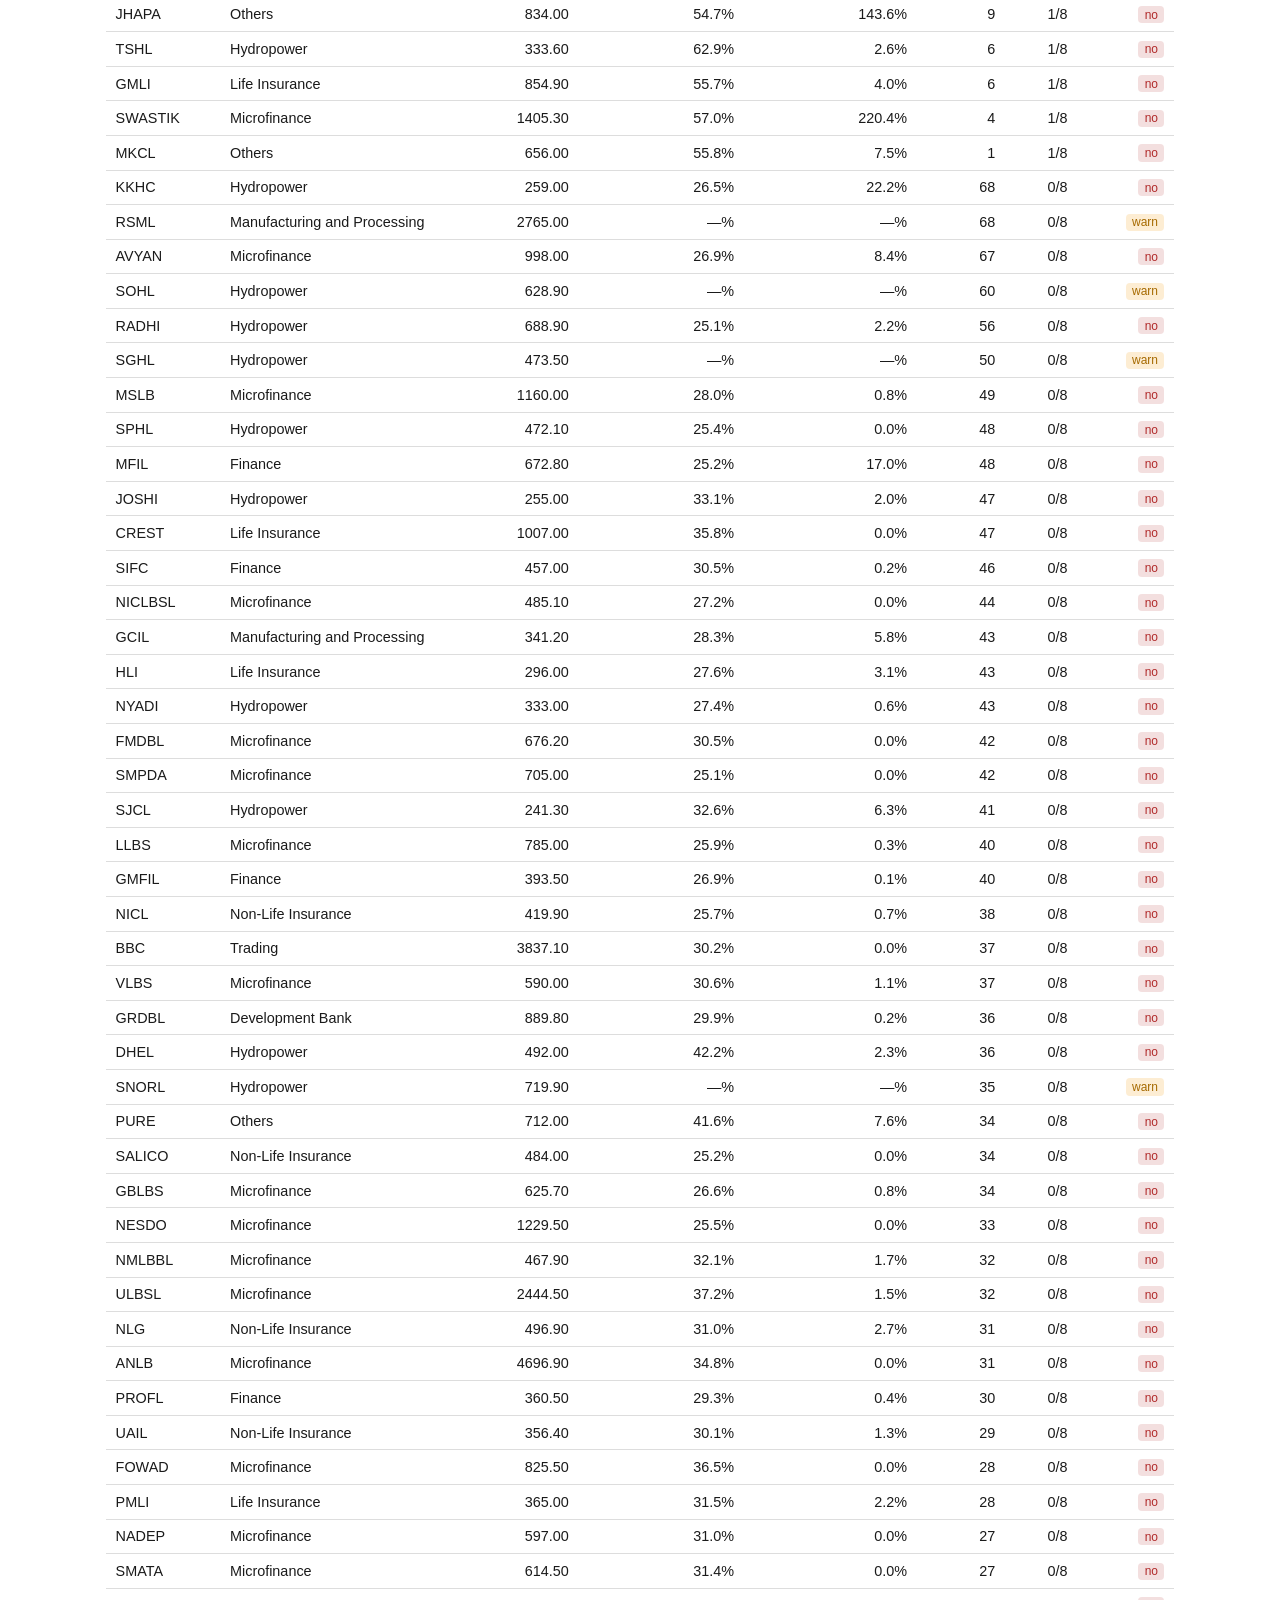
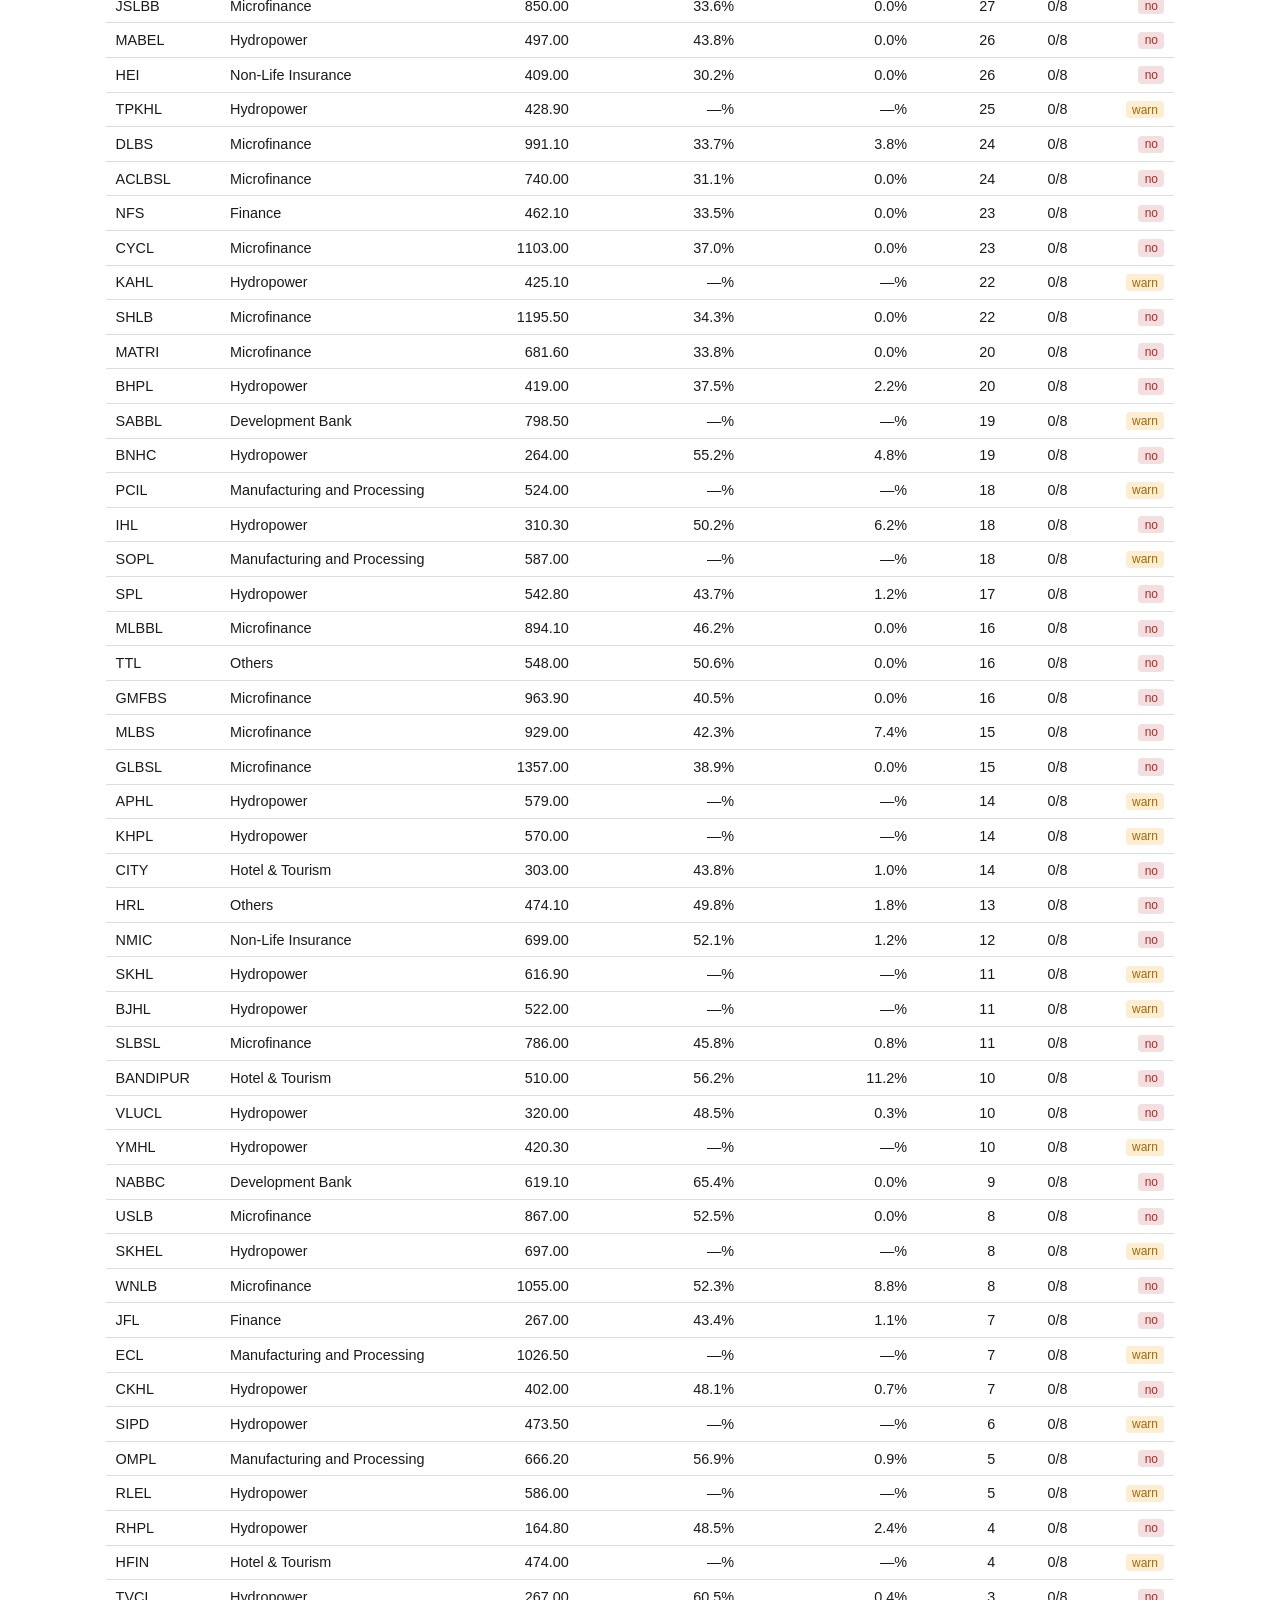
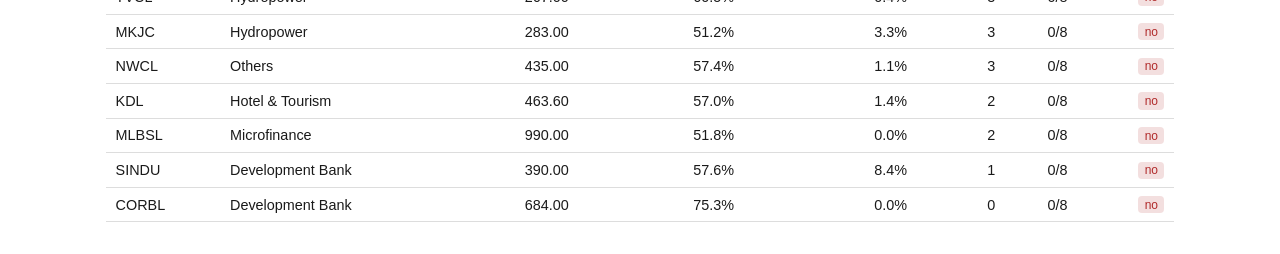
==== commit abfca006: "Match NepseAlpha "Moving Average Adaptive"; single AMA screener Replace Kaufman's KAMA and the SMA v" ====
--- a/docs/index.html
+++ b/docs/index.html
@@ -14,11 +14,10 @@
       Template. Data is scraped daily from public sharesansar.com pages — see
       <a href="DATA_LIMITATIONS.md">data limitations</a> before trading on this.
     </p>
-    <div class="tabs" id="methodTabs" role="tablist">
-      <button class="tab-btn active" data-method="sma" role="tab" aria-selected="true">SMA Trend Template</button>
-      <button class="tab-btn" data-method="ama" role="tab" aria-selected="false">AMA Trend Template</button>
-    </div>
-    <p class="status" id="methodBlurb"></p>
+    <p class="status">
+      Trend Template criteria use the adaptive moving average (AMA 50/150/200) computed the
+      same way as the "Moving Average Adaptive" indicator on NepseAlpha's daily chart.
+    </p>
     <div class="meta-bar" id="metaBar"></div>
     <div class="table-wrap">
       <table id="stocksTable">
--- a/docs/assets/css/style.css
+++ b/docs/assets/css/style.css
@@ -82,31 +82,6 @@
 
 .table-wrap { overflow-x: auto; }
 
-.tabs {
-  display: flex;
-  gap: 0.5rem;
-  border-bottom: 1px solid var(--border);
-  margin: 1rem 0 0.5rem;
-}
-
-.tab-btn {
-  background: none;
-  border: none;
-  border-bottom: 2px solid transparent;
-  color: var(--muted);
-  font-size: 0.95rem;
-  font-weight: 600;
-  padding: 0.5rem 0.25rem;
-  cursor: pointer;
-}
-
-.tab-btn:hover { color: var(--fg); }
-
-.tab-btn.active {
-  color: var(--accent);
-  border-bottom-color: var(--accent);
-}
-
 a { color: var(--accent); }
 
 .chart-wrap { max-width: 100%; margin: 1.5rem 0; }
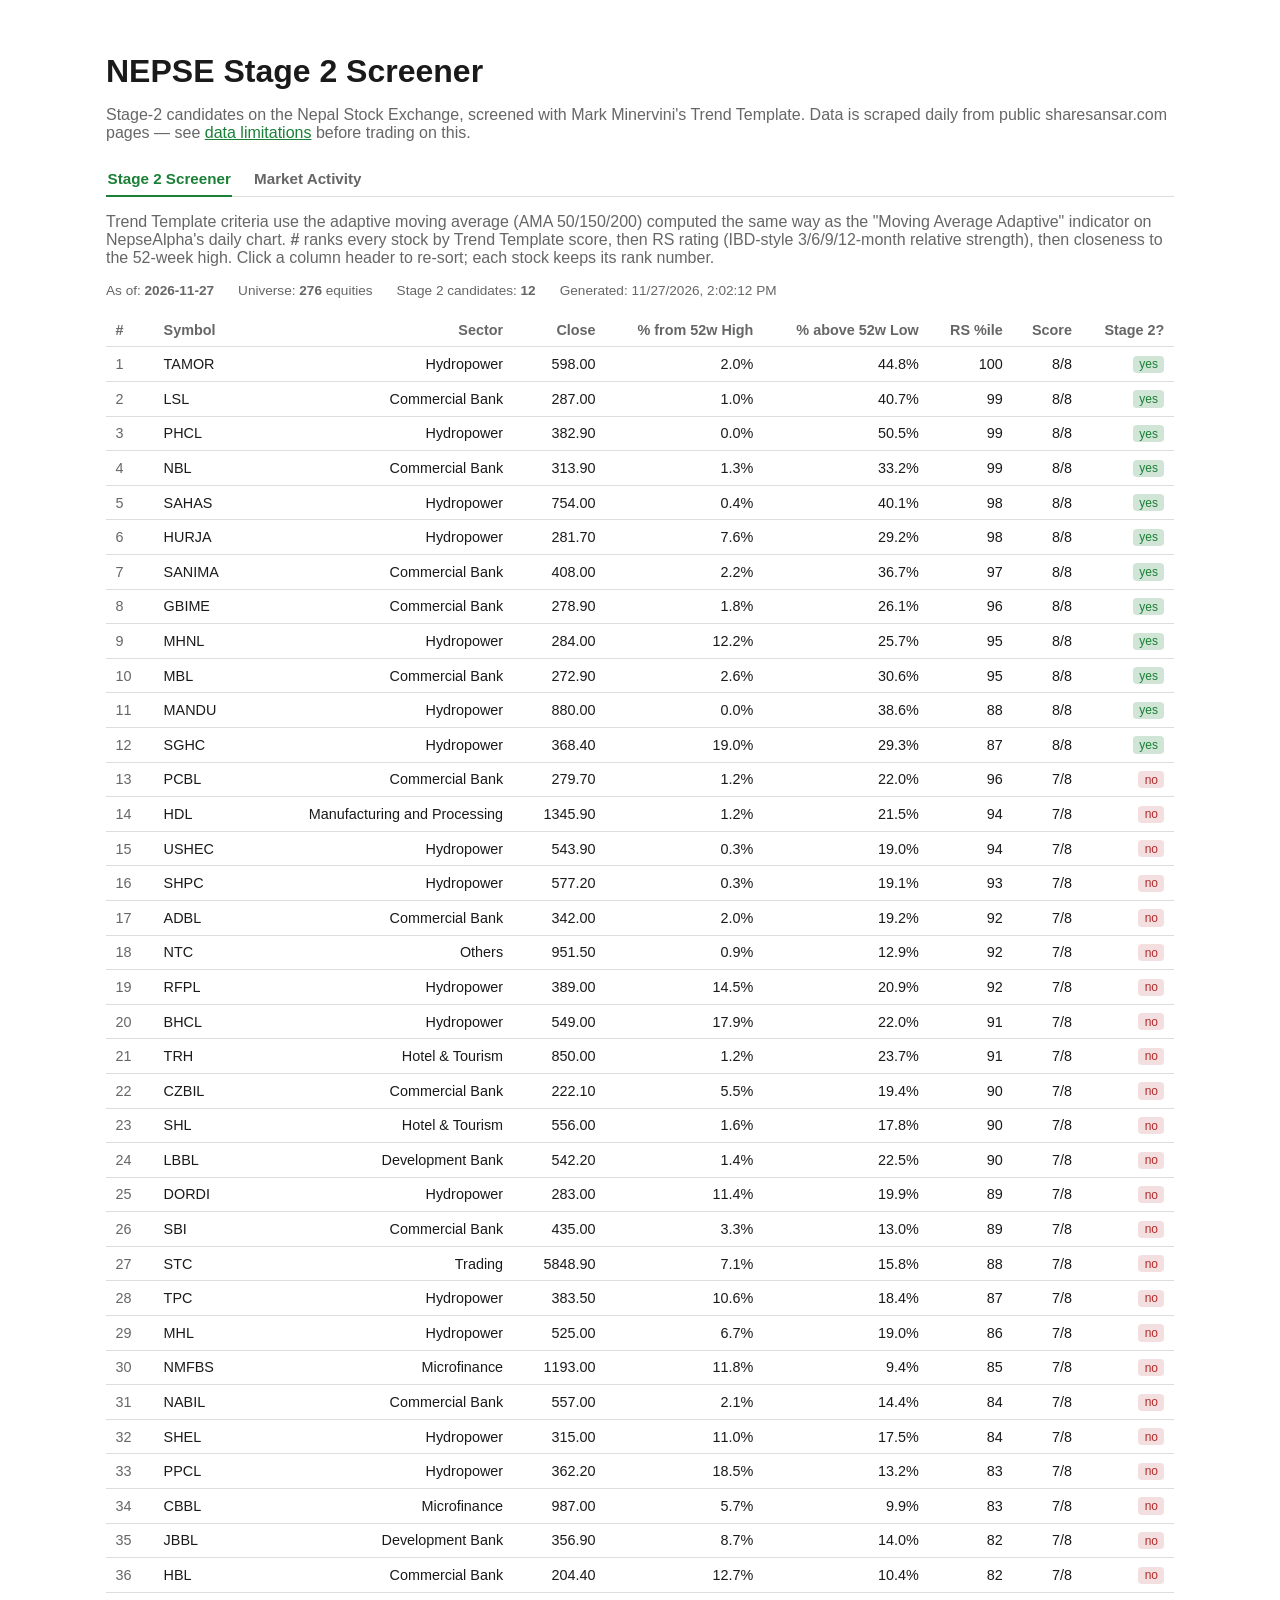
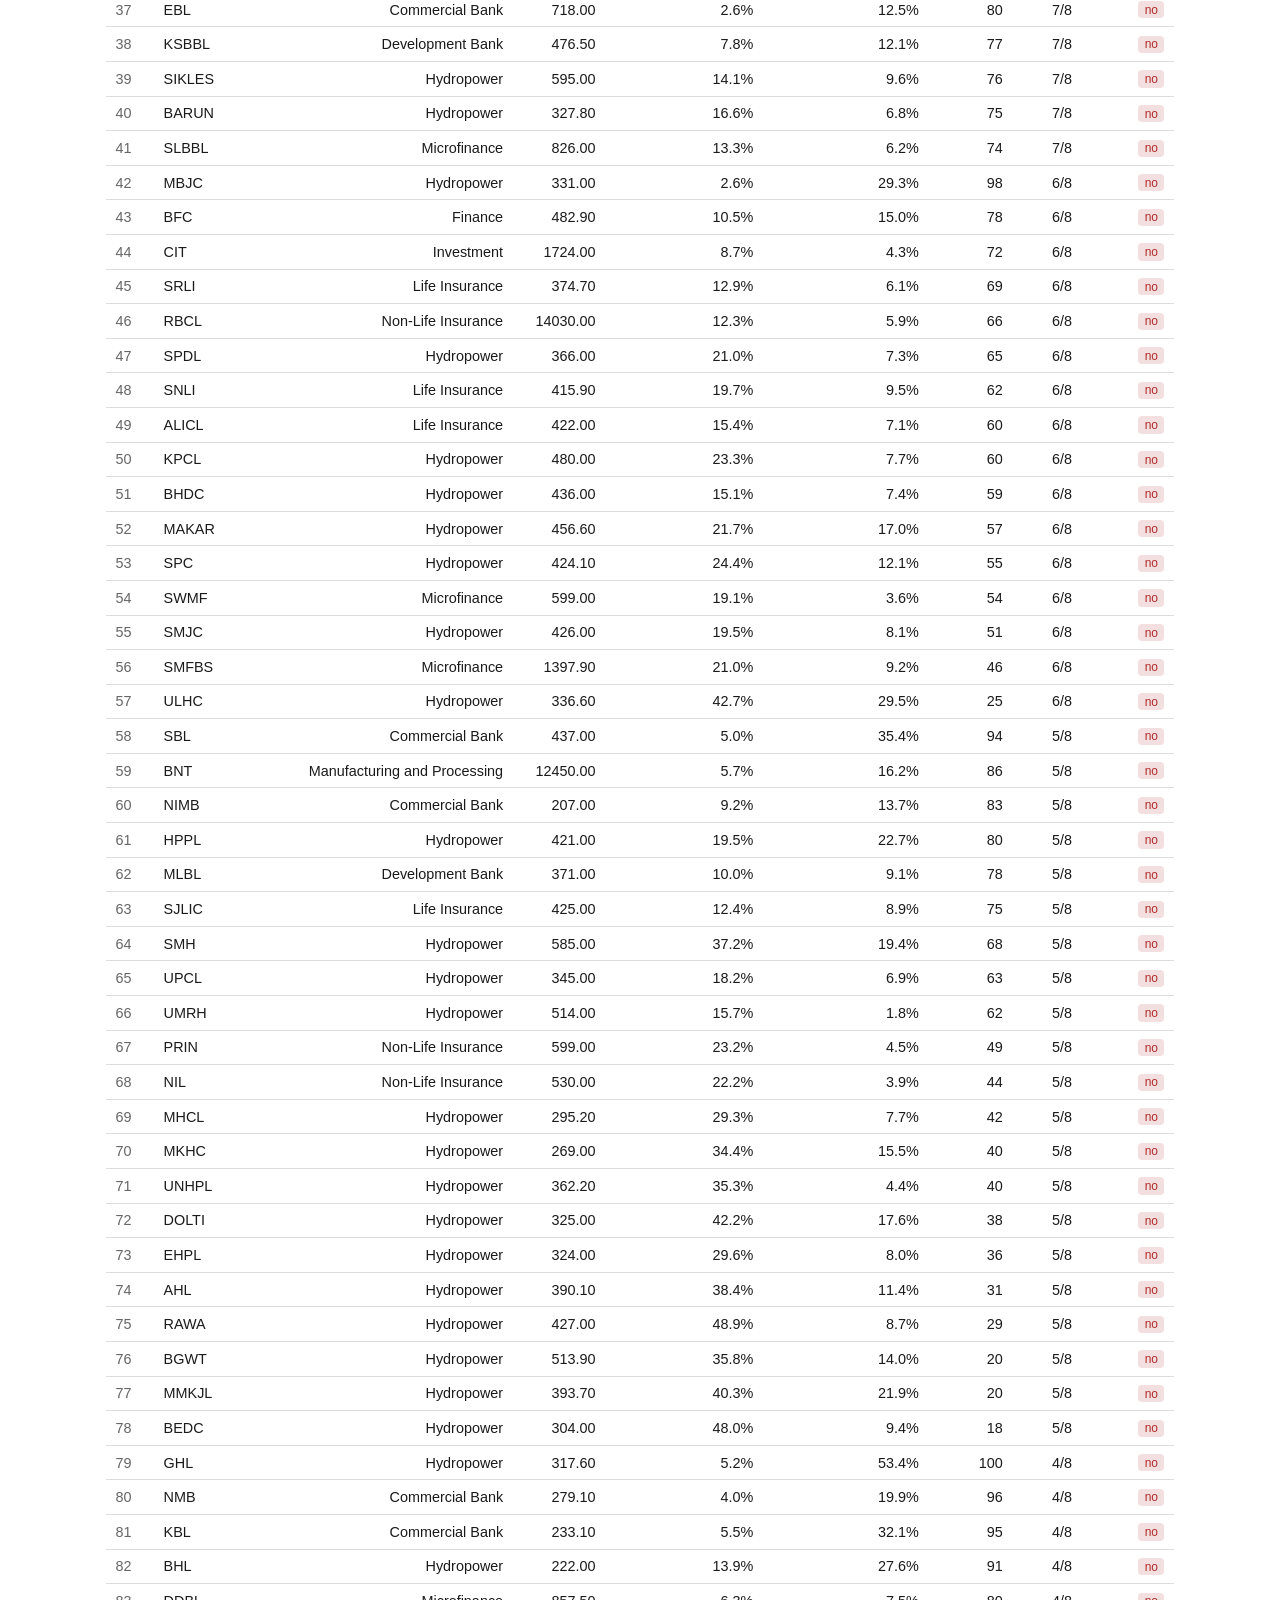
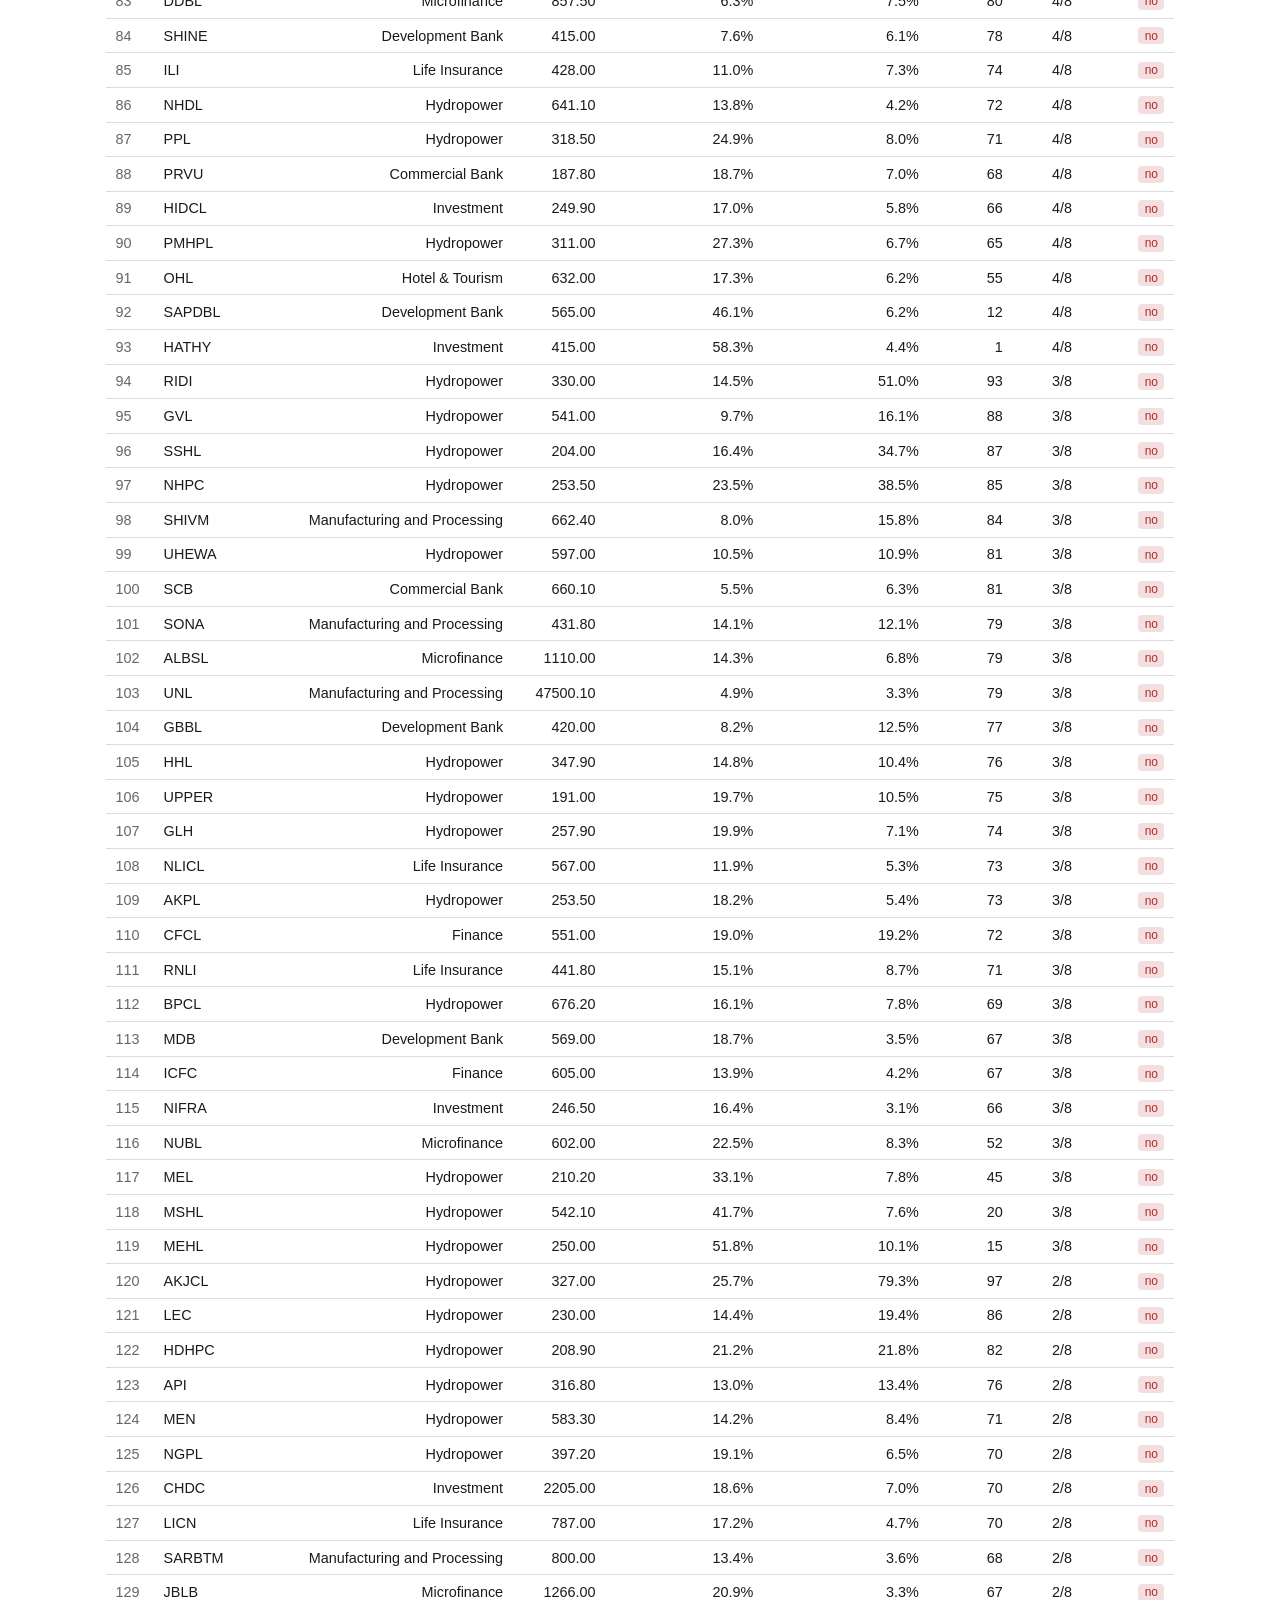
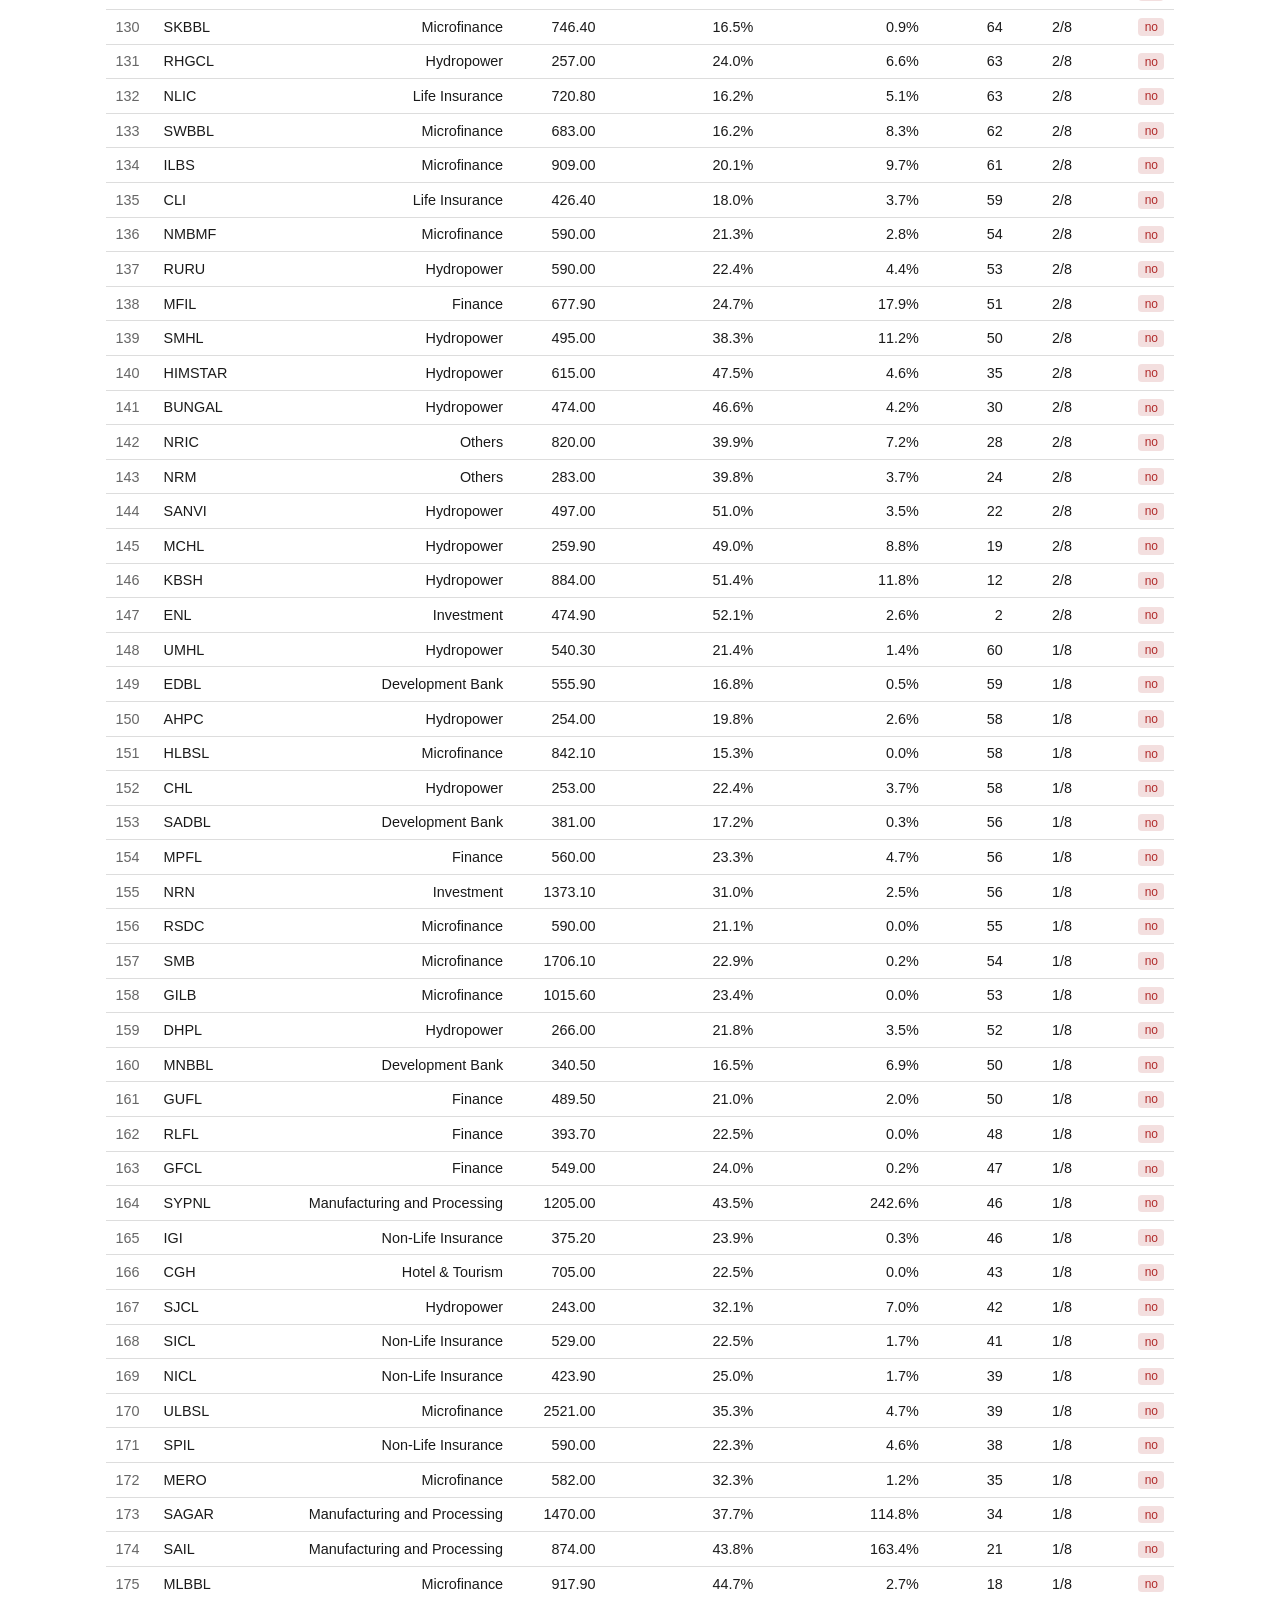
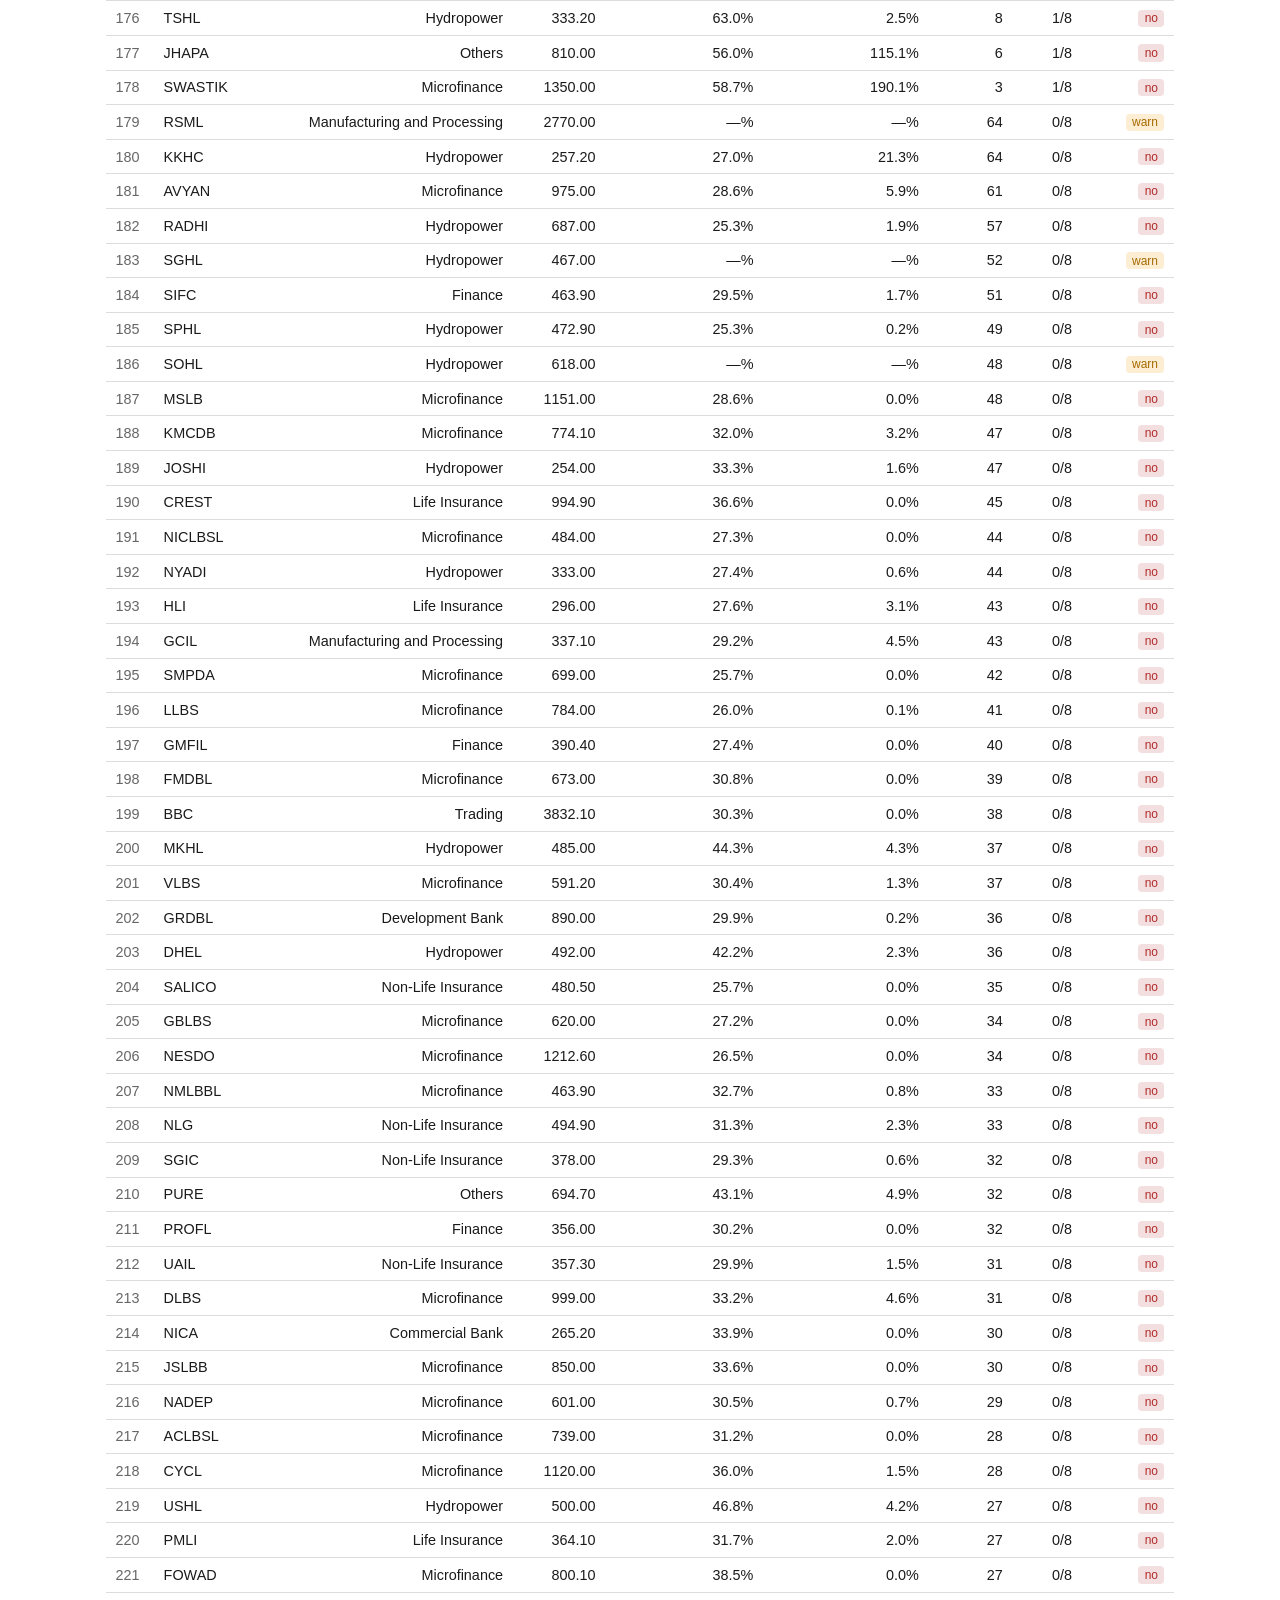
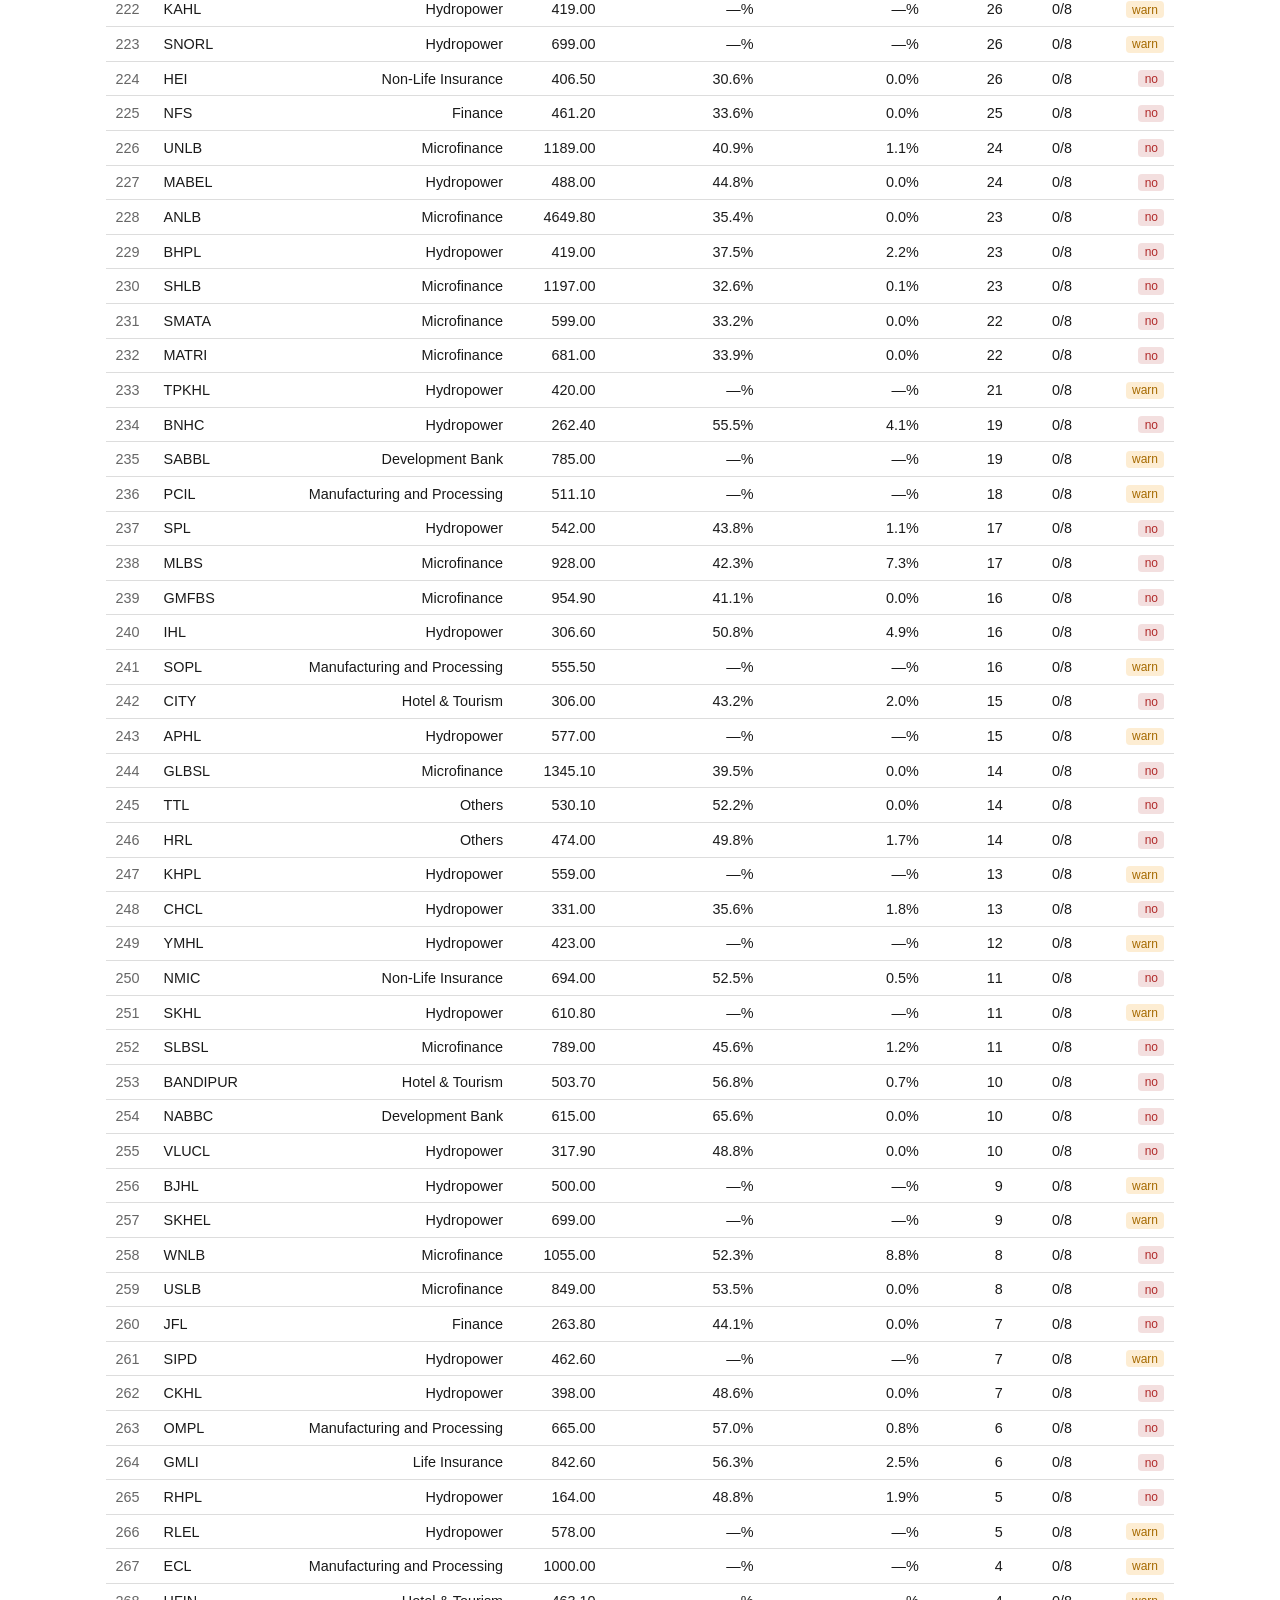
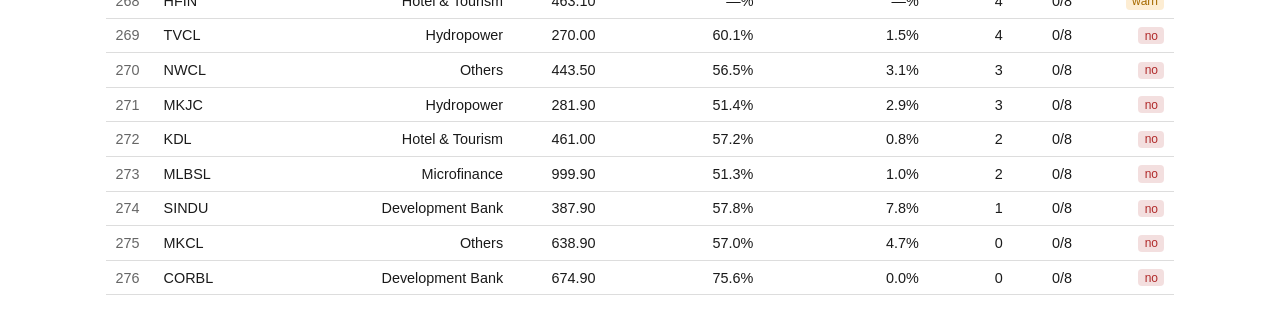
==== commit e23f1a56: "Add Market Activity tab, stock ranking and top-20 charts - Market Activity tab: latest session's top" ====
--- a/docs/index.html
+++ b/docs/index.html
@@ -14,28 +14,70 @@
       Template. Data is scraped daily from public sharesansar.com pages — see
       <a href="DATA_LIMITATIONS.md">data limitations</a> before trading on this.
     </p>
-    <p class="status">
-      Trend Template criteria use the adaptive moving average (AMA 50/150/200) computed the
-      same way as the "Moving Average Adaptive" indicator on NepseAlpha's daily chart.
-    </p>
-    <div class="meta-bar" id="metaBar"></div>
-    <div class="table-wrap">
-      <table id="stocksTable">
-        <thead>
-          <tr>
-            <th data-key="symbol">Symbol</th>
-            <th data-key="sector">Sector</th>
-            <th data-key="close">Close</th>
-            <th data-key="pct_from_52w_high">% from 52w High</th>
-            <th data-key="pct_above_52w_low">% above 52w Low</th>
-            <th data-key="rs_percentile">RS %ile</th>
-            <th data-key="score">Score</th>
-            <th data-key="is_candidate">Stage 2?</th>
-          </tr>
-        </thead>
-        <tbody id="stocksBody"></tbody>
-      </table>
+
+    <div class="tabs" role="tablist">
+      <button class="tab-btn active" data-tab="screener" role="tab" aria-selected="true">Stage 2 Screener</button>
+      <button class="tab-btn" data-tab="activity" role="tab" aria-selected="false">Market Activity</button>
     </div>
+
+    <section id="tab-screener" role="tabpanel">
+      <p class="status">
+        Trend Template criteria use the adaptive moving average (AMA 50/150/200) computed the
+        same way as the "Moving Average Adaptive" indicator on NepseAlpha's daily chart.
+        <strong>#</strong> ranks every stock by Trend Template score, then RS rating (IBD-style
+        3/6/9/12-month relative strength), then closeness to the 52-week high. Click a column
+        header to re-sort; each stock keeps its rank number.
+      </p>
+      <div class="meta-bar" id="metaBar"></div>
+      <div class="table-wrap">
+        <table id="stocksTable">
+          <thead>
+            <tr>
+              <th data-key="rank">#</th>
+              <th data-key="symbol">Symbol</th>
+              <th data-key="sector">Sector</th>
+              <th data-key="close">Close</th>
+              <th data-key="pct_from_52w_high">% from 52w High</th>
+              <th data-key="pct_above_52w_low">% above 52w Low</th>
+              <th data-key="rs_percentile">RS %ile</th>
+              <th data-key="score">Score</th>
+              <th data-key="is_candidate">Stage 2?</th>
+            </tr>
+          </thead>
+          <tbody id="stocksBody"></tbody>
+        </table>
+      </div>
+    </section>
+
+    <section id="tab-activity" role="tabpanel" hidden>
+      <p class="status">
+        The latest session's top 10 stocks by <strong>volume</strong>, number of
+        <strong>transactions</strong> and <strong>turnover</strong>, merged into one list — a
+        stock in several top 10s appears once, tagged with every list it's in (rank shown next
+        to each value; Vol = volume, Txn = transactions, T/O = turnover). Stocks in the most
+        lists come first.
+      </p>
+      <div class="meta-bar" id="activityMeta"></div>
+      <div class="table-wrap">
+        <table id="activityTable">
+          <thead>
+            <tr>
+              <th data-key="order">#</th>
+              <th data-key="symbol">Symbol</th>
+              <th data-key="sector">Sector</th>
+              <th data-key="close">Close</th>
+              <th data-key="change_pct">Change</th>
+              <th data-key="volume">Volume</th>
+              <th data-key="transactions">Transactions</th>
+              <th data-key="turnover">Turnover</th>
+              <th data-key="list_count">Top 10 in</th>
+              <th data-key="screener_rank">Stage 2</th>
+            </tr>
+          </thead>
+          <tbody id="activityBody"></tbody>
+        </table>
+      </div>
+    </section>
   </main>
   <script src="assets/js/app.js"></script>
 </body>
--- a/docs/assets/css/style.css
+++ b/docs/assets/css/style.css
@@ -82,7 +82,123 @@
 
 .table-wrap { overflow-x: auto; }
 
+.tabs {
+  display: flex;
+  gap: 1.25rem;
+  border-bottom: 1px solid var(--border);
+  margin: 1.25rem 0 0.75rem;
+}
+
+.tab-btn {
+  background: none;
+  border: none;
+  border-bottom: 2px solid transparent;
+  margin-bottom: -1px;
+  color: var(--muted);
+  font-size: 0.95rem;
+  font-weight: 600;
+  padding: 0.5rem 0.1rem;
+  cursor: pointer;
+}
+
+.tab-btn:hover { color: var(--fg); }
+.tab-btn.active { color: var(--accent); border-bottom-color: var(--accent); }
+
+td.up { color: #26a69a; }
+td.down { color: #ef5350; }
+
+.top-rank {
+  display: inline-block;
+  min-width: 1.9rem;
+  margin-left: 0.3rem;
+  padding: 0 0.3rem;
+  border-radius: 4px;
+  font-size: 0.7rem;
+  text-align: center;
+  color: var(--accent);
+  background: color-mix(in srgb, var(--accent) 14%, transparent);
+}
+
+td.chips { text-align: left; }
+
+.candidate { color: var(--accent); font-weight: 600; }
+
+.chip {
+  display: inline-block;
+  margin-right: 0.25rem;
+  padding: 0.05rem 0.4rem;
+  border-radius: 999px;
+  font-size: 0.7rem;
+  border: 1px solid currentColor;
+}
+
+.chip-volume { color: #42a5f5; }
+.chip-transactions { color: #ffa726; }
+.chip-turnover { color: #ab47bc; }
+
+td.rank { color: var(--muted); font-variant-numeric: tabular-nums; width: 3rem; }
+
 a { color: var(--accent); }
 
-.chart-wrap { max-width: 100%; margin: 1.5rem 0; }
-canvas { max-width: 100%; }
+.chart-card {
+  position: relative;
+  margin: 1.5rem 0;
+  border: 1px solid var(--border);
+  border-radius: 8px;
+  overflow: hidden;
+}
+
+.chart-wrap {
+  width: 100%;
+  height: 480px;
+}
+
+.chart-legend {
+  position: absolute;
+  top: 8px;
+  left: 10px;
+  right: 70px;
+  z-index: 3;
+  pointer-events: none;
+  font-size: 0.8rem;
+  line-height: 1.5;
+  color: var(--muted);
+  font-variant-numeric: tabular-nums;
+}
+
+.lg-row { display: flex; flex-wrap: wrap; gap: 0.15rem 0.75rem; }
+.lg-row b { font-weight: 600; }
+.lg-date { color: var(--fg); font-weight: 600; }
+.lg-item { display: inline-flex; align-items: center; gap: 0.3rem; }
+.lg-dot { width: 8px; height: 8px; border-radius: 50%; display: inline-block; }
+
+.chart-foot {
+  display: flex;
+  justify-content: space-between;
+  align-items: center;
+  gap: 1rem;
+  padding: 0.4rem 0.75rem;
+  border-top: 1px solid var(--border);
+  font-size: 0.75rem;
+  color: var(--muted);
+}
+
+.chart-btn {
+  background: none;
+  border: 1px solid var(--border);
+  border-radius: 6px;
+  color: var(--fg);
+  font-size: 0.75rem;
+  padding: 0.25rem 0.6rem;
+  cursor: pointer;
+  white-space: nowrap;
+}
+
+.chart-btn:hover { border-color: var(--muted); }
+
+@media (max-width: 640px) {
+  .chart-wrap { height: 360px; }
+  .chart-legend { font-size: 0.7rem; right: 56px; }
+  .chart-foot span { display: none; }
+  .chart-foot { justify-content: flex-end; }
+}
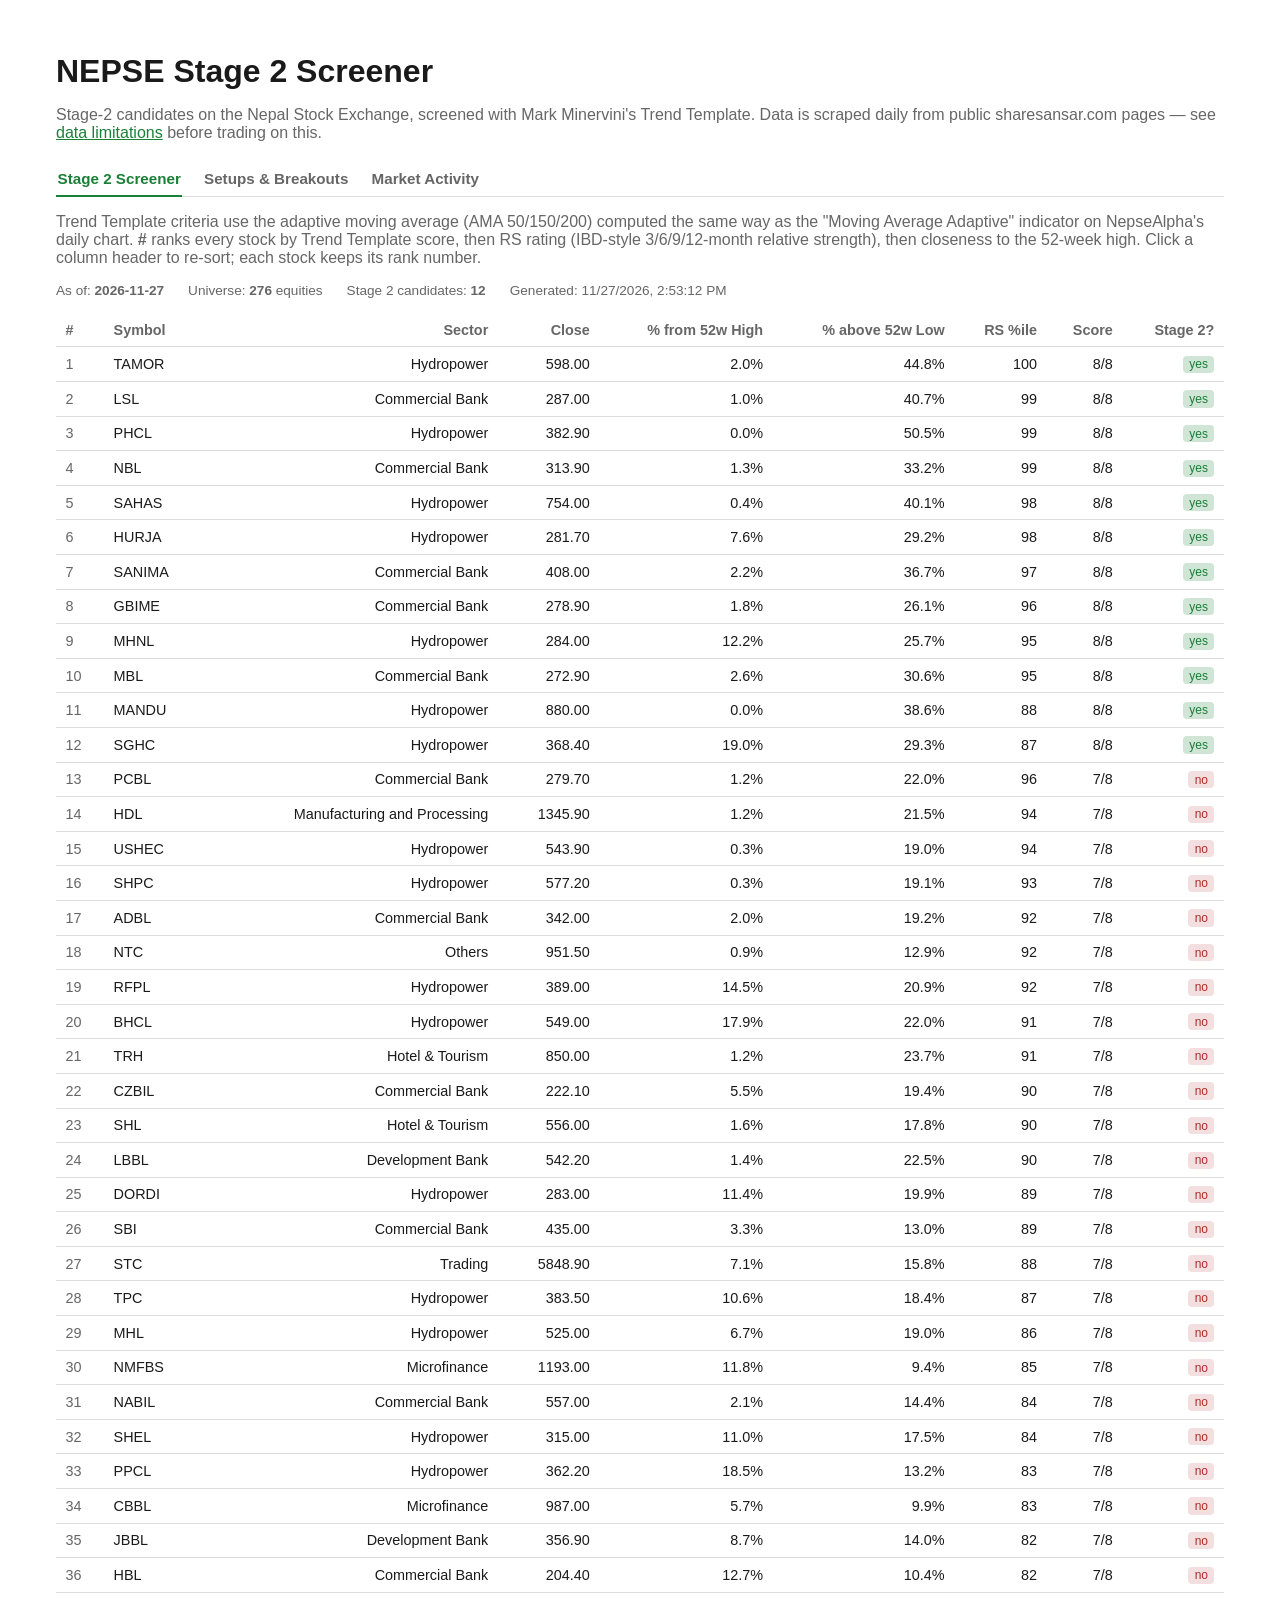
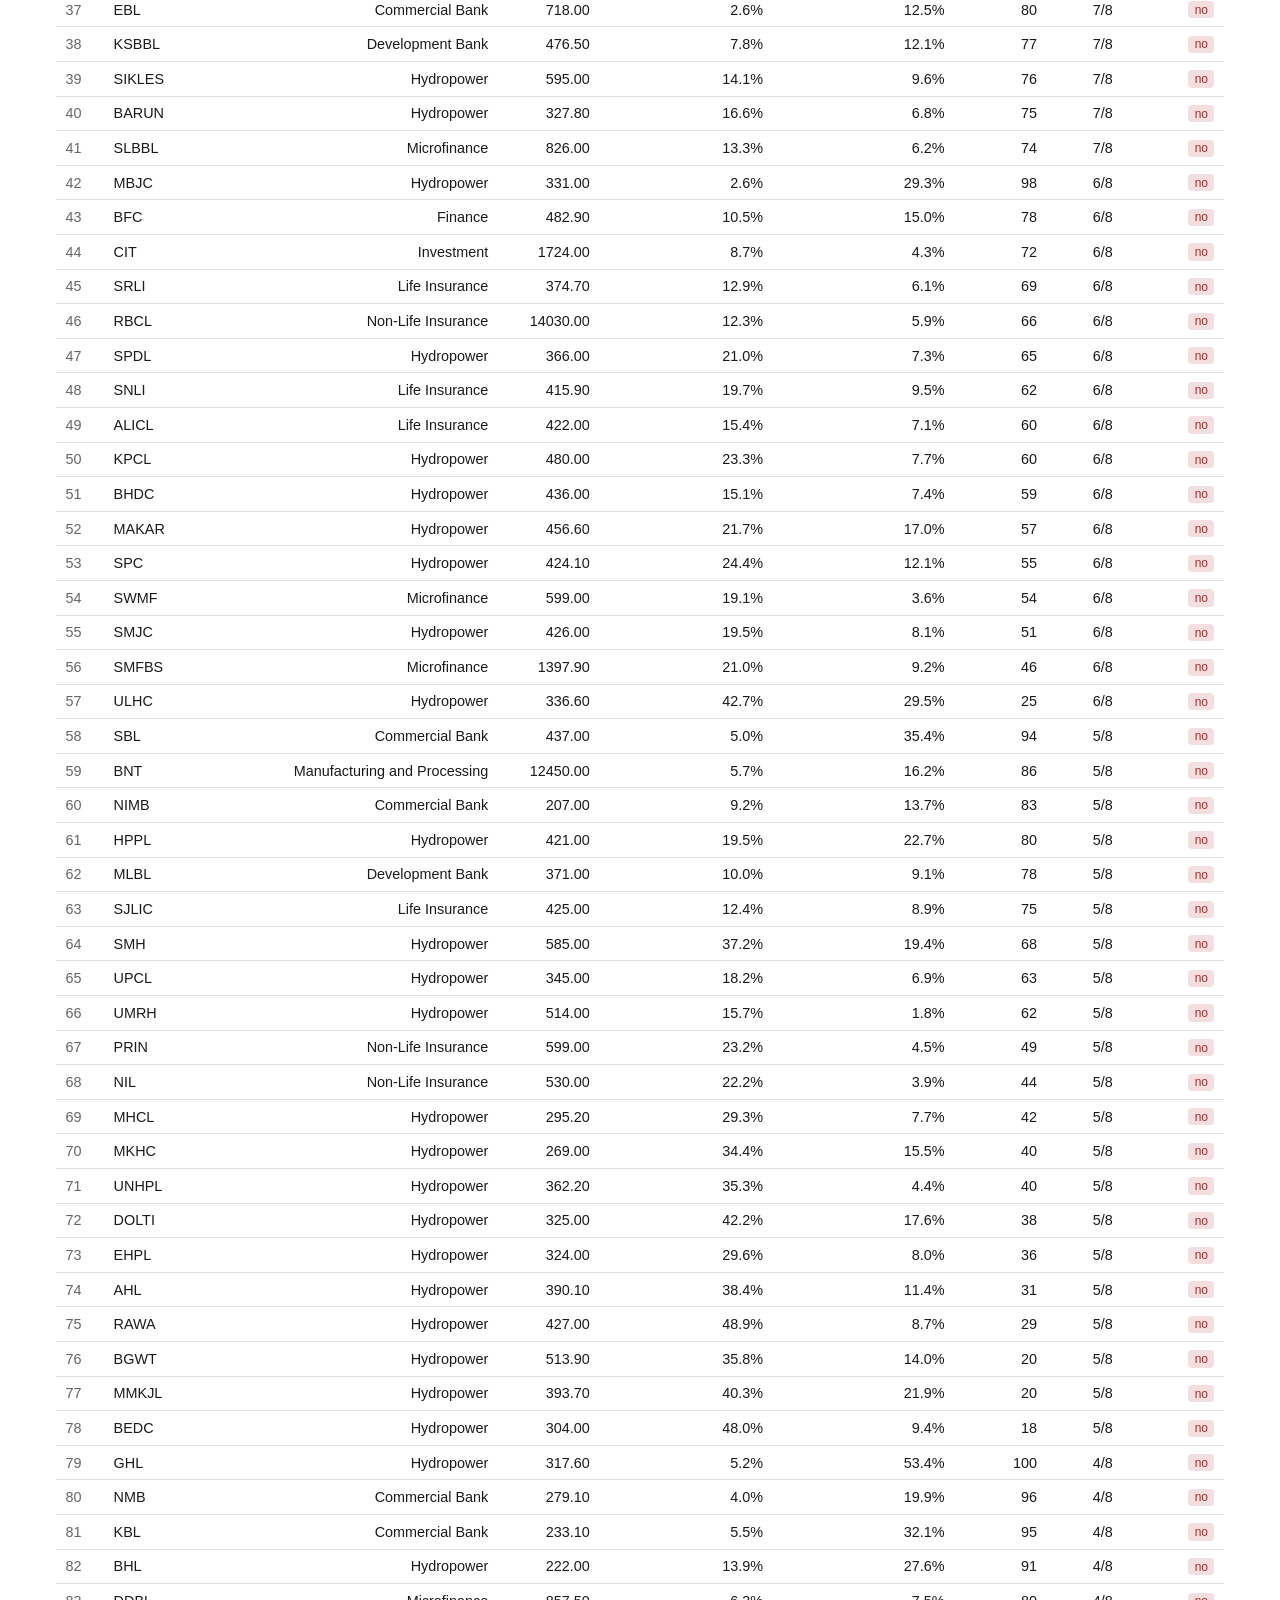
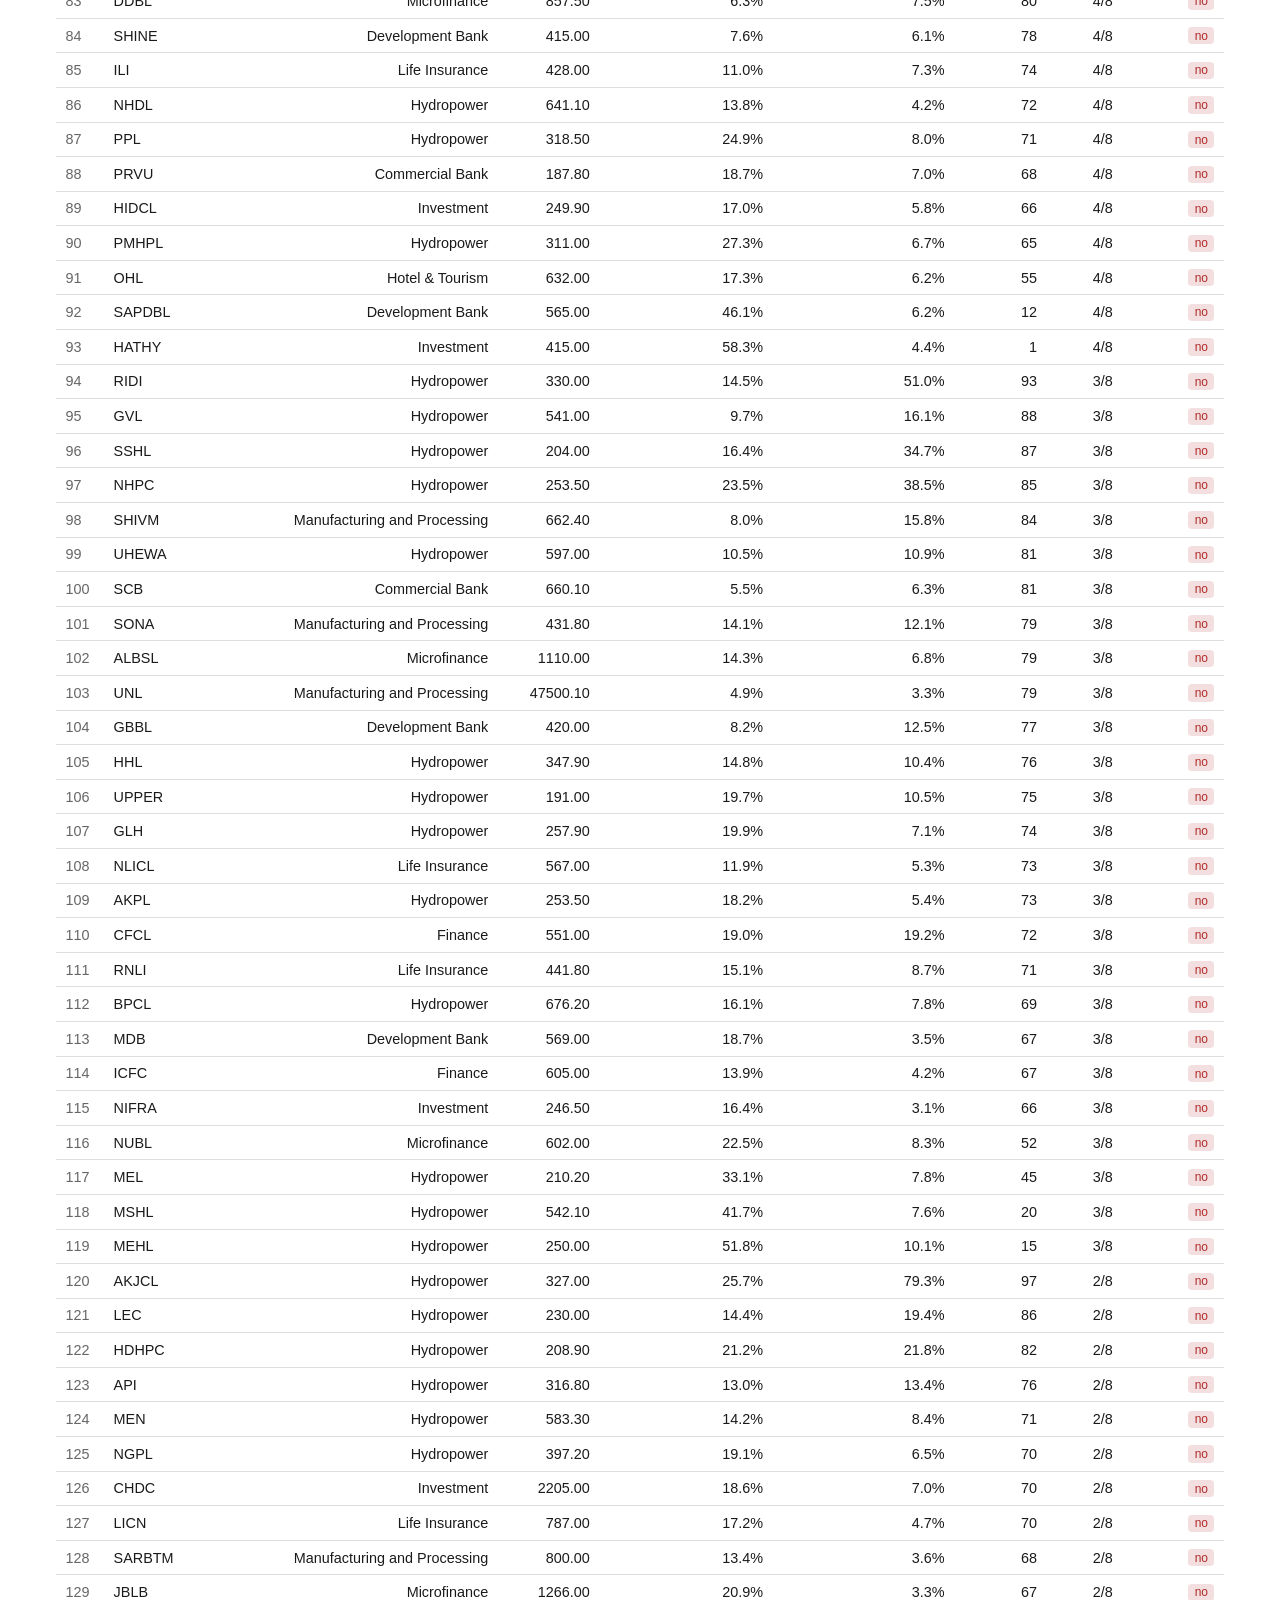
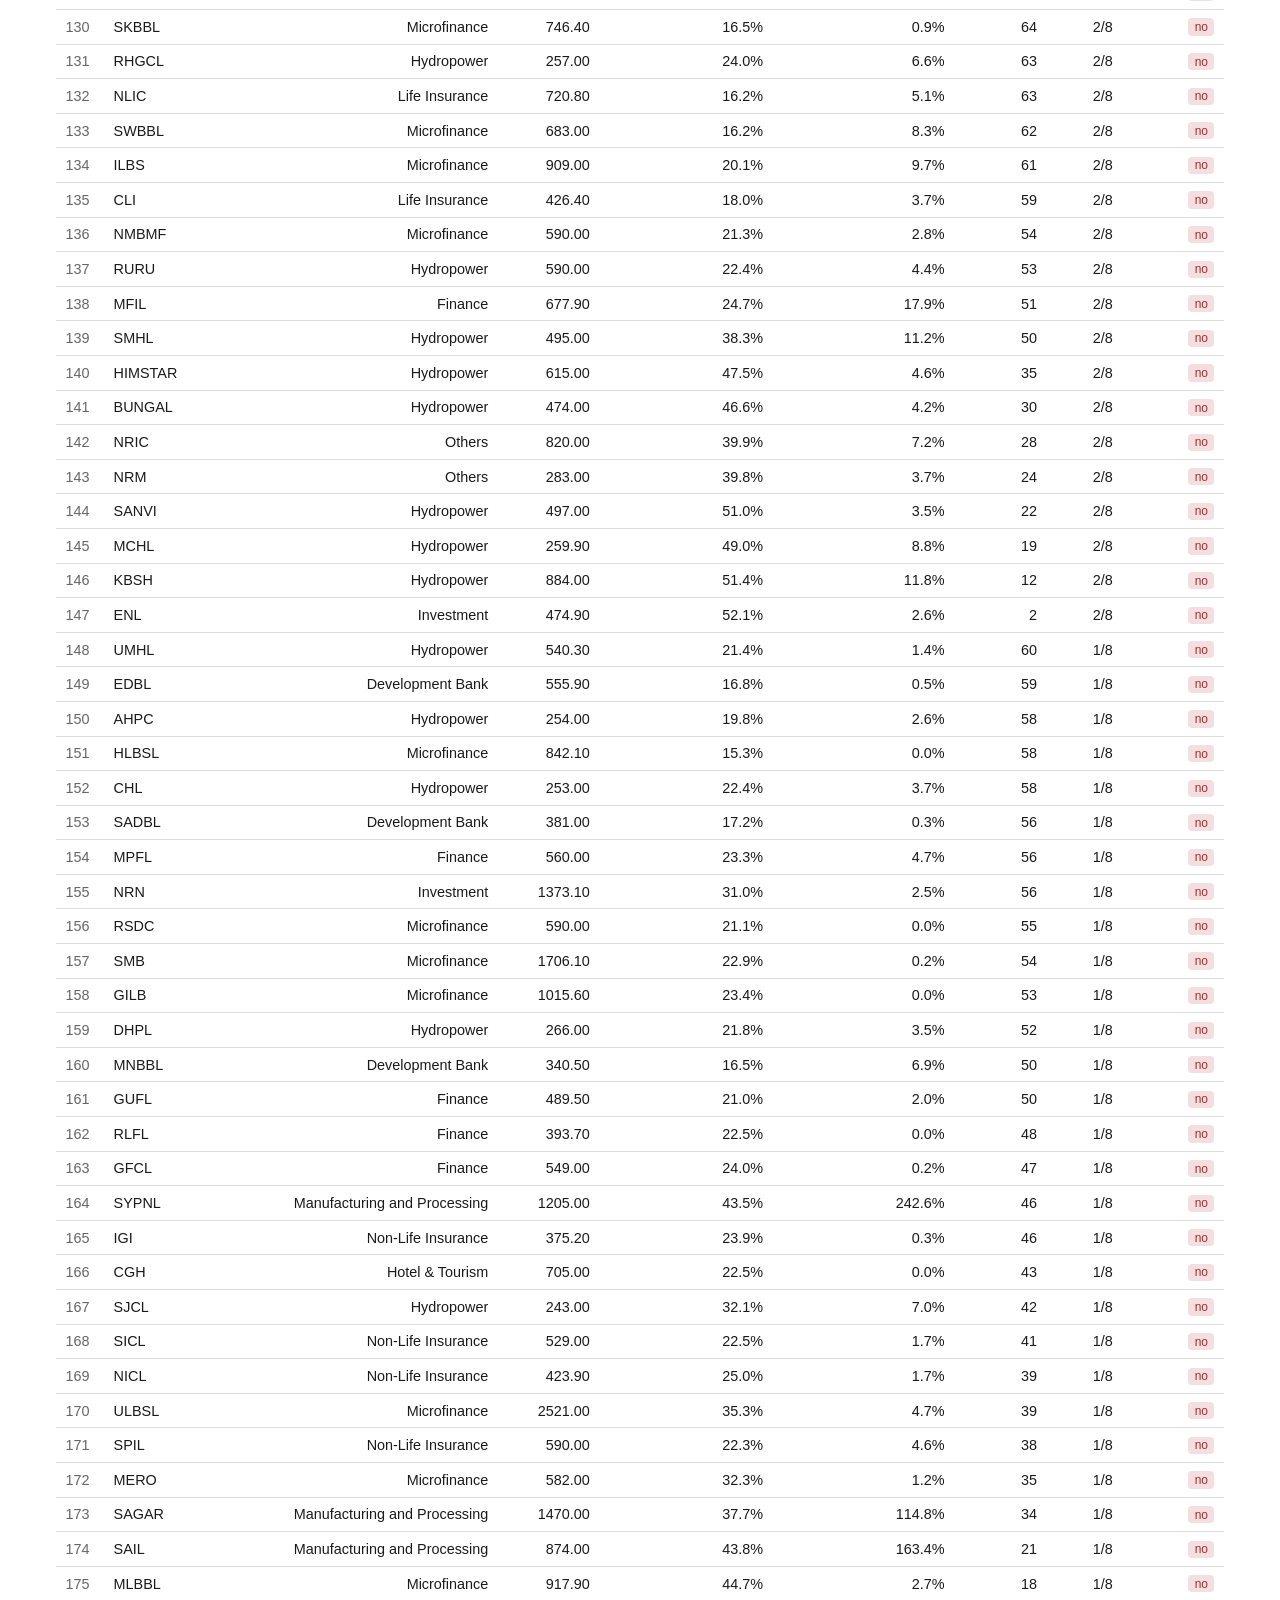
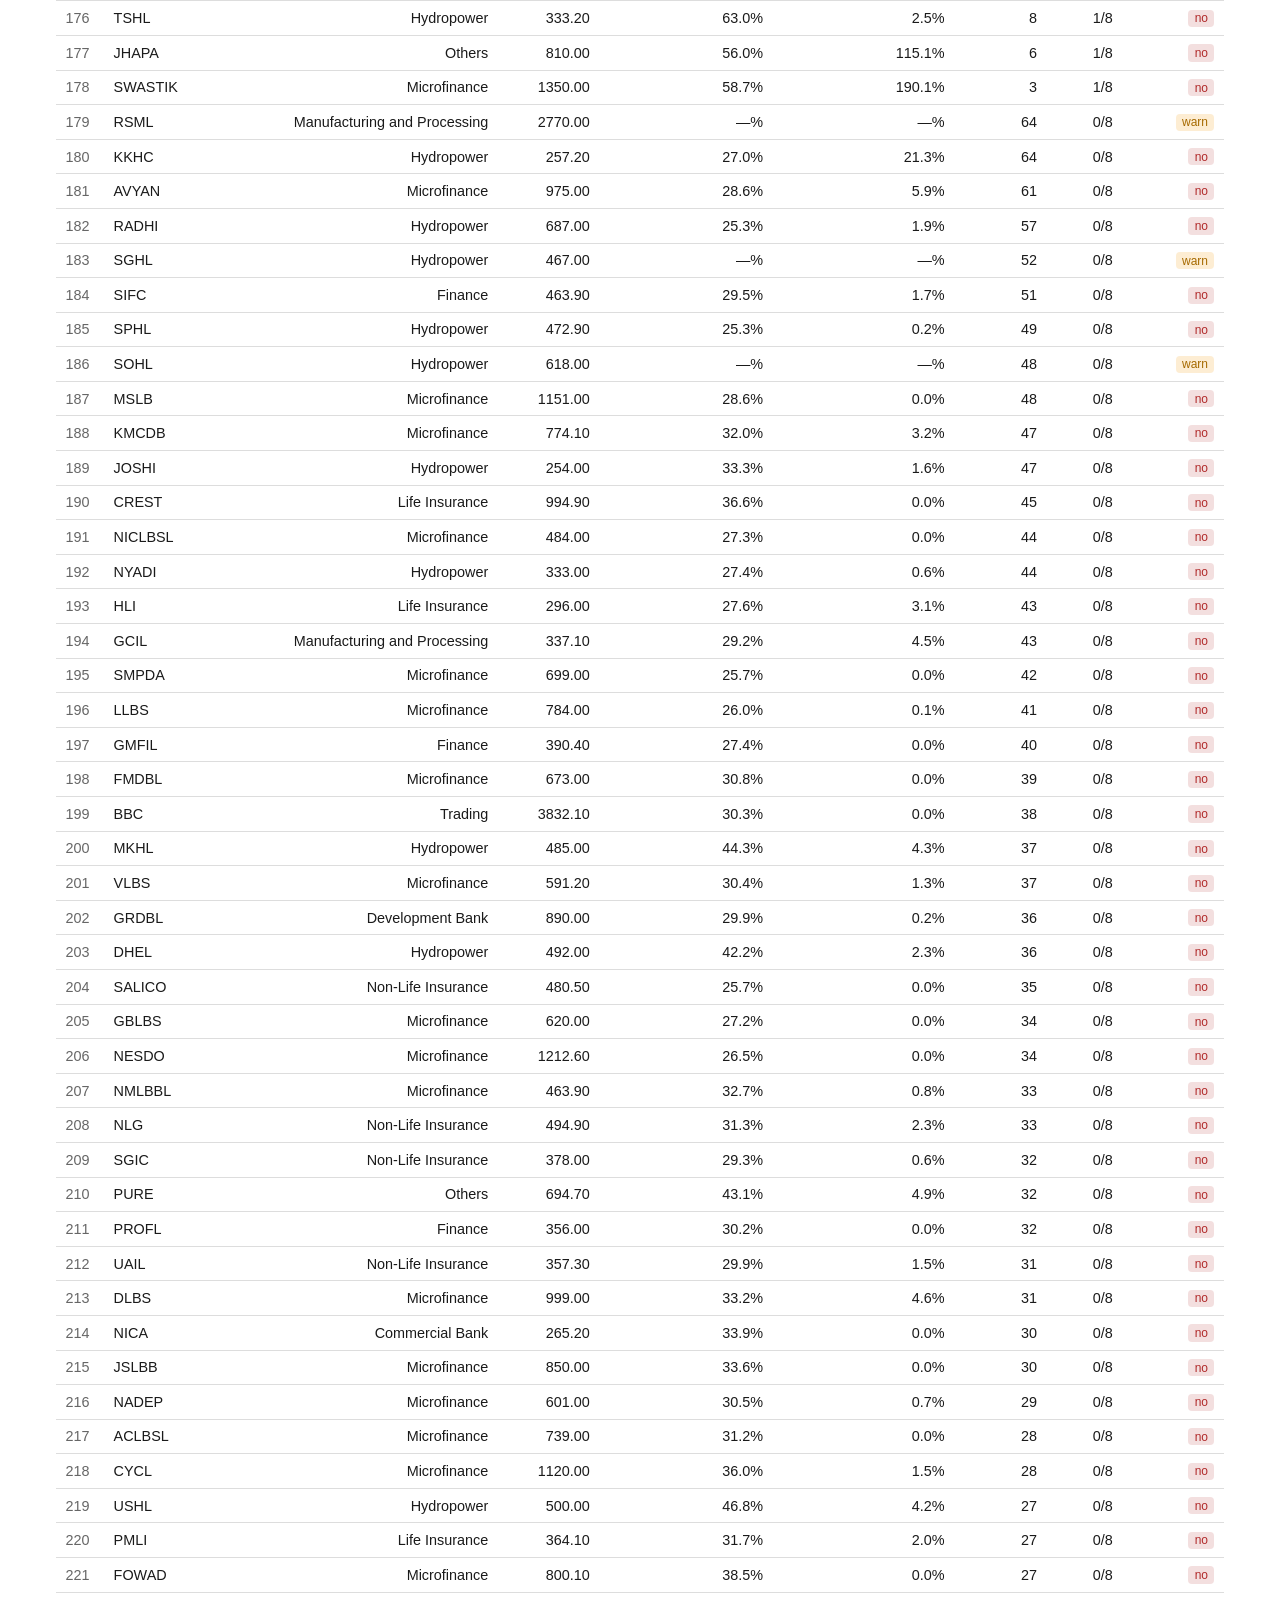
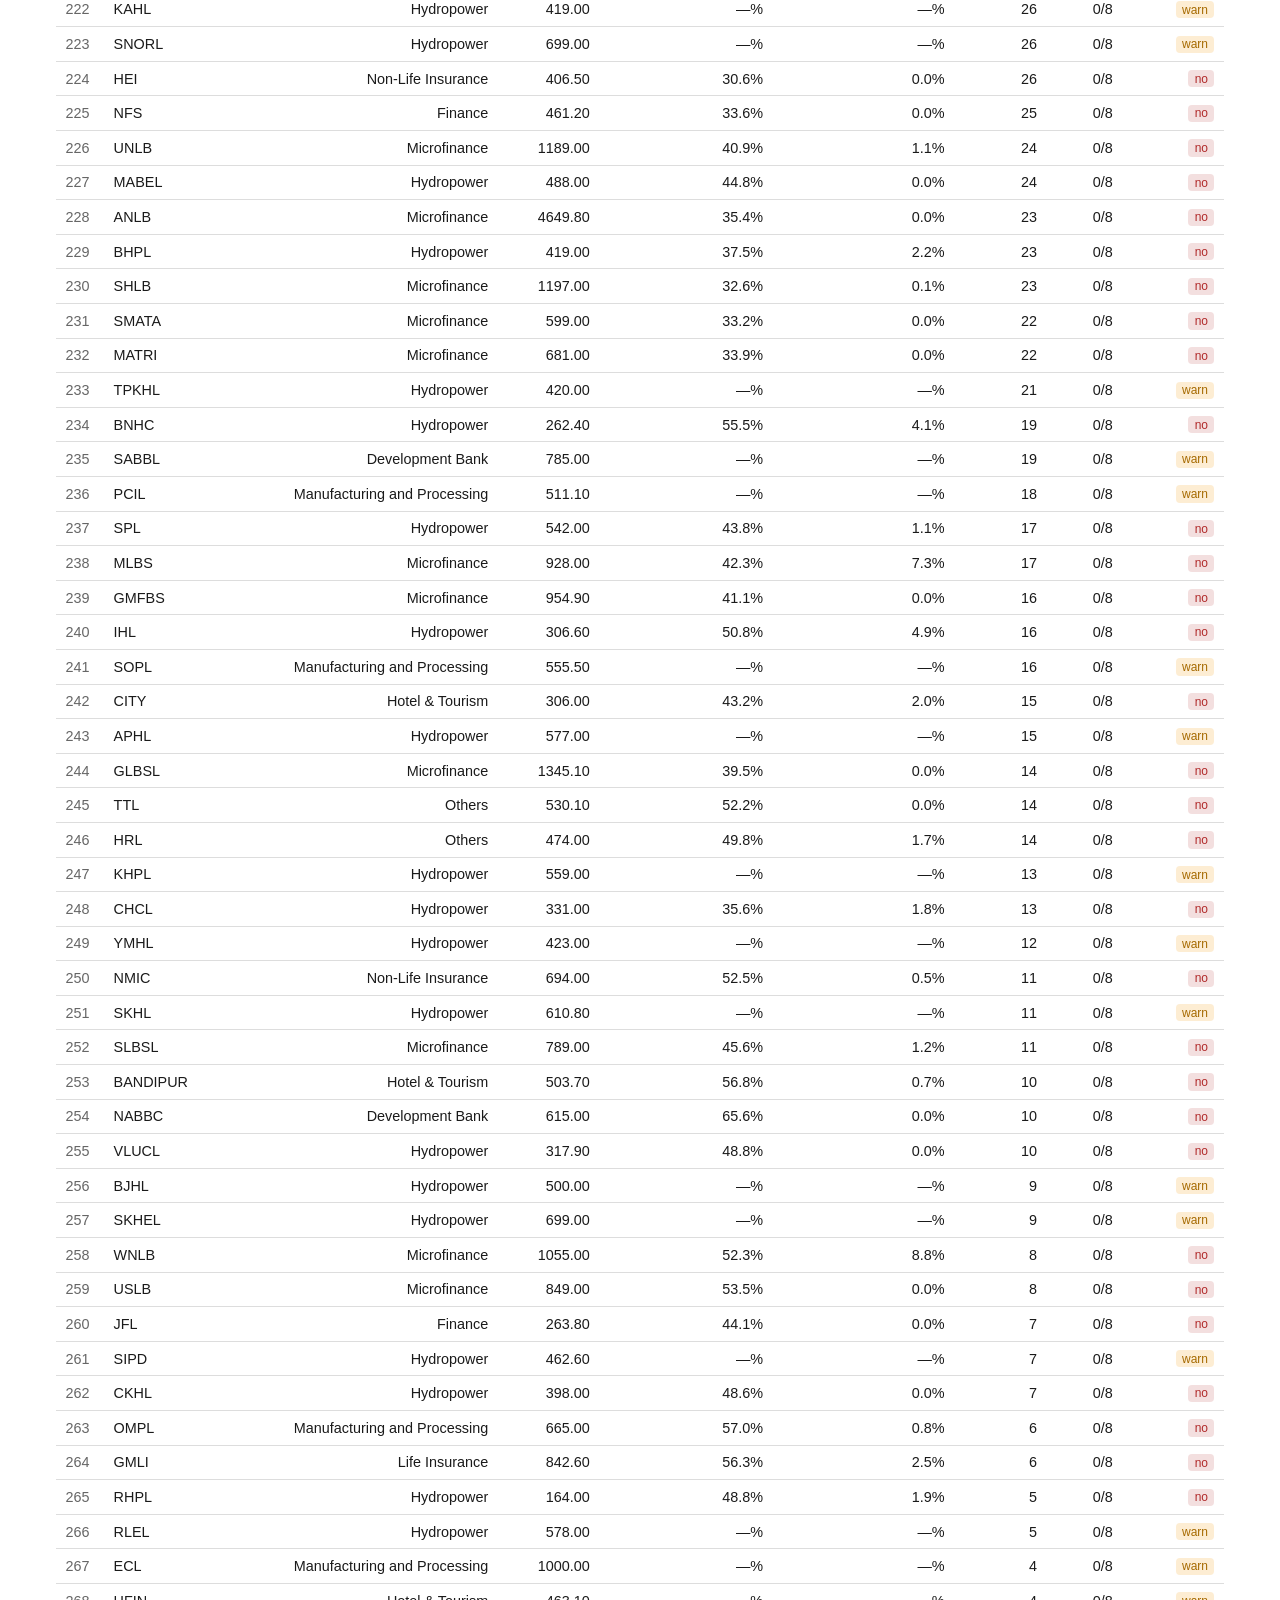
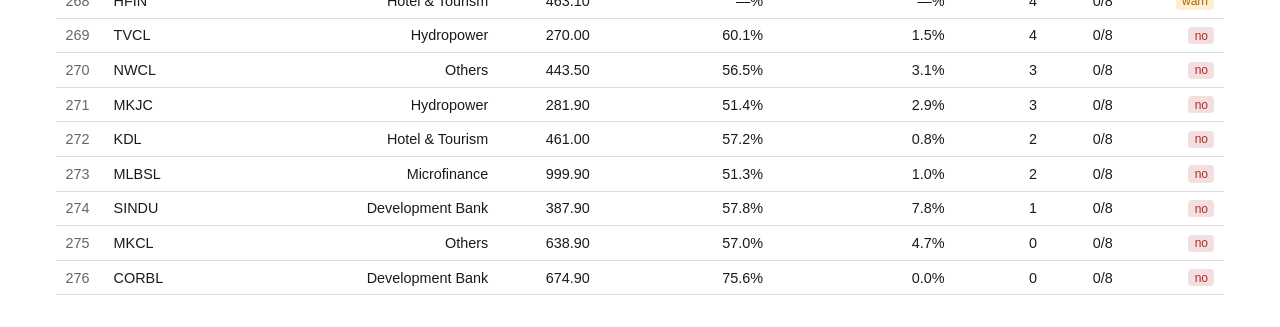
==== commit 1f9d55ae: "Add Setups & Breakouts tab (VCP detection); run daily job Mon-Fri - screener/setups.py: Minervini VC" ====
--- a/docs/index.html
+++ b/docs/index.html
@@ -17,6 +17,7 @@
 
     <div class="tabs" role="tablist">
       <button class="tab-btn active" data-tab="screener" role="tab" aria-selected="true">Stage 2 Screener</button>
+      <button class="tab-btn" data-tab="setups" role="tab" aria-selected="false">Setups &amp; Breakouts</button>
       <button class="tab-btn" data-tab="activity" role="tab" aria-selected="false">Market Activity</button>
     </div>
 
@@ -45,6 +46,42 @@
             </tr>
           </thead>
           <tbody id="stocksBody"></tbody>
+        </table>
+      </div>
+    </section>
+
+    <section id="tab-setups" role="tabpanel" hidden>
+      <p class="status">
+        Minervini's entry setups among stocks scoring 7+ on the Trend Template.
+        <strong>VCP</strong> (Volatility Contraction Pattern): a base where each pullback is
+        shallower than the last and volume dries up. <strong>Pivot</strong> = high of the last
+        contraction, the buy point. <strong>Breakout</strong> = closed above the pivot (or a
+        new 52-week high after a consolidation) today on &ge;1.5&times; 50-day average volume;
+        <em>low volume</em> breakouts are weaker. <strong>Ready</strong> = valid VCP within 5%
+        below the pivot. Stop is under the last contraction low, never more than 8% below the
+        pivot. Not investment advice.
+      </p>
+      <div class="meta-bar" id="setupsMeta"></div>
+      <div class="table-wrap">
+        <table id="setupsTable">
+          <thead>
+            <tr>
+              <th data-key="order">#</th>
+              <th data-key="symbol">Symbol</th>
+              <th data-key="status_order">Status</th>
+              <th data-key="close">Close</th>
+              <th data-key="pivot">Pivot</th>
+              <th data-key="dist_to_pivot_pct" title="Close vs pivot: negative = below the pivot">vs Pivot</th>
+              <th data-key="t_count">Contractions</th>
+              <th data-key="base_length">Base</th>
+              <th data-key="tightness_pct" title="High-low range of the last 10 sessions">10d range</th>
+              <th data-key="volume_dry_up_ratio" title="10-day average volume / 50-day average">Vol 10/50</th>
+              <th data-key="breakout_volume_ratio" title="Today's volume / 50-day average">Vol today</th>
+              <th data-key="stop">Stop (risk)</th>
+              <th data-key="screener_rank">Stage 2</th>
+            </tr>
+          </thead>
+          <tbody id="setupsBody"></tbody>
         </table>
       </div>
     </section>
--- a/docs/assets/css/style.css
+++ b/docs/assets/css/style.css
@@ -29,7 +29,7 @@
 }
 
 .container {
-  max-width: 1100px;
+  max-width: 1200px;
   margin: 0 auto;
   padding: 2rem 1rem;
 }
@@ -123,6 +123,14 @@
 
 .candidate { color: var(--accent); font-weight: 600; }
 
+.badge.ready { background: #42a5f526; color: #42a5f5; }
+.badge.neutral { background: color-mix(in srgb, var(--muted) 18%, transparent); color: var(--muted); }
+.good { color: var(--accent); }
+.muted { color: var(--muted); }
+td.footprint { font-variant-numeric: tabular-nums; }
+tr.empty td { text-align: center; color: var(--muted); padding: 1.5rem; }
+tr.empty:hover { background: none; cursor: default; }
+
 .chip {
   display: inline-block;
   margin-right: 0.25rem;
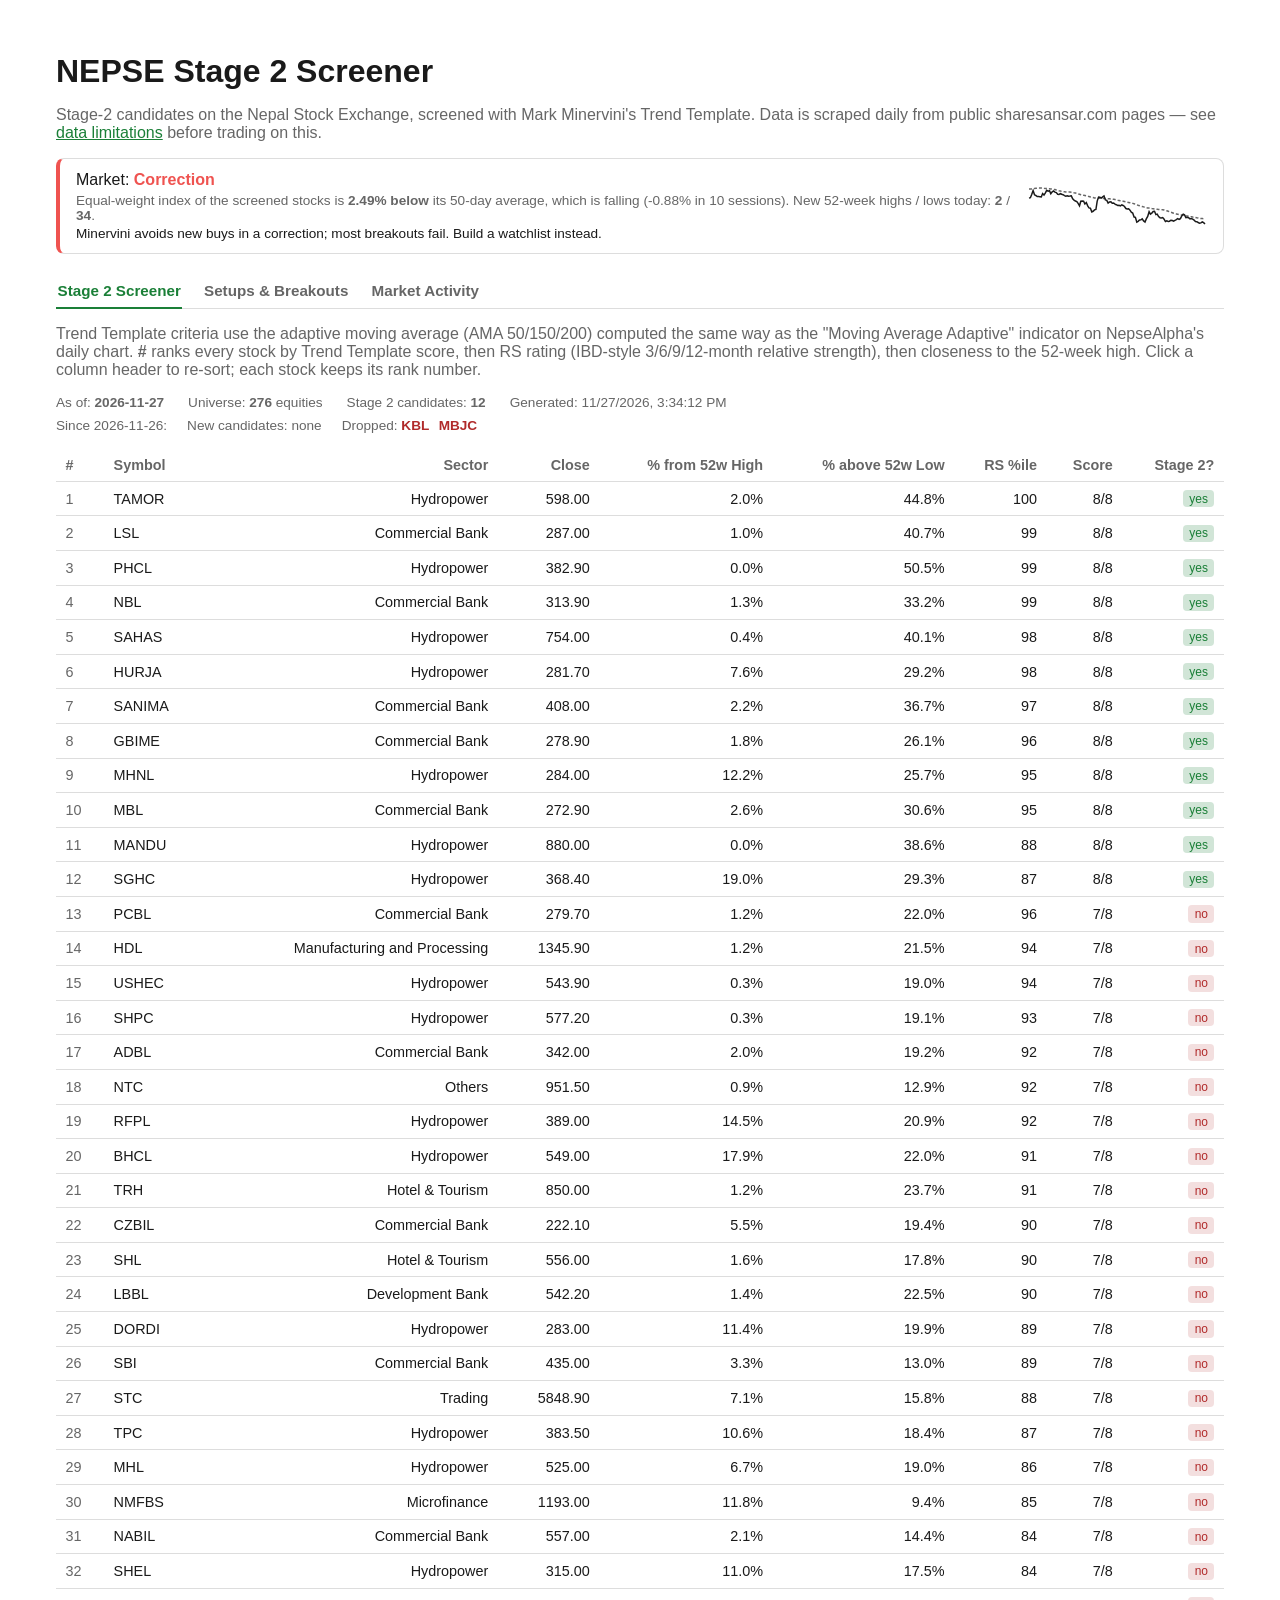
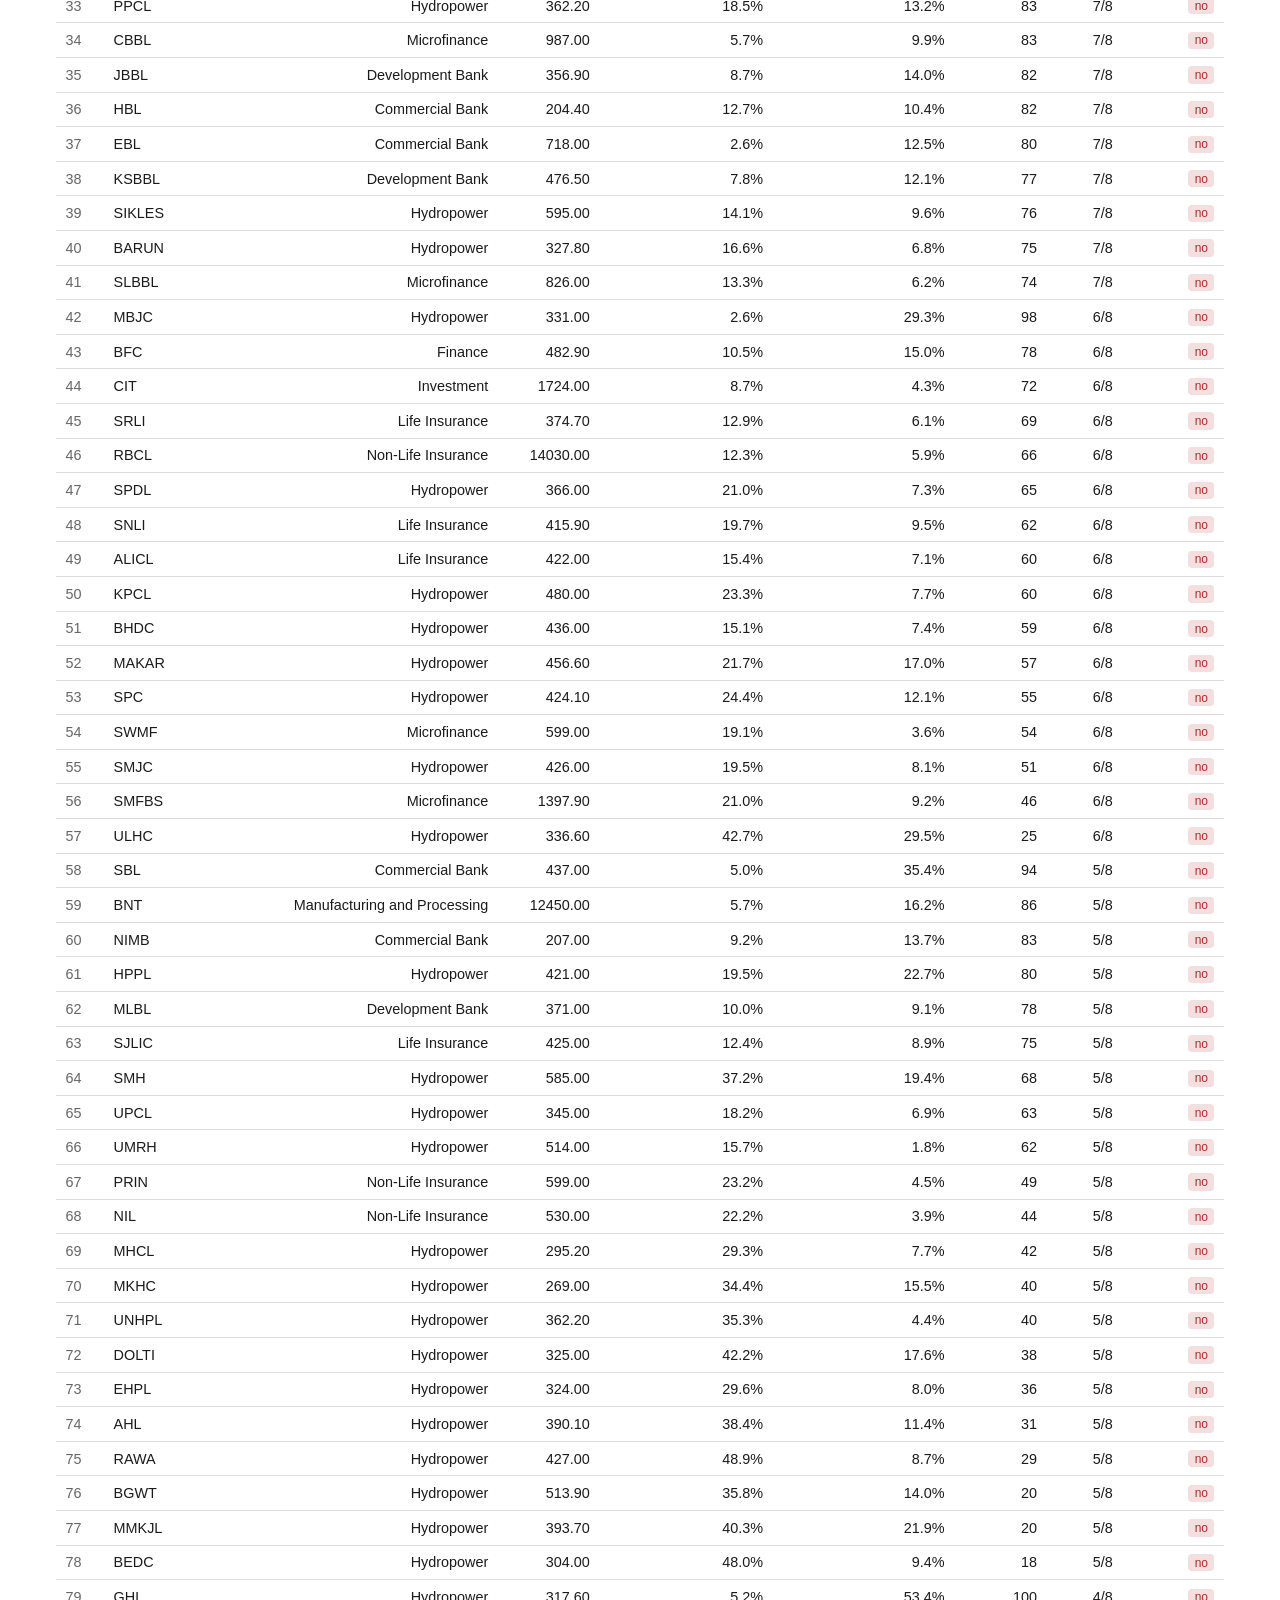
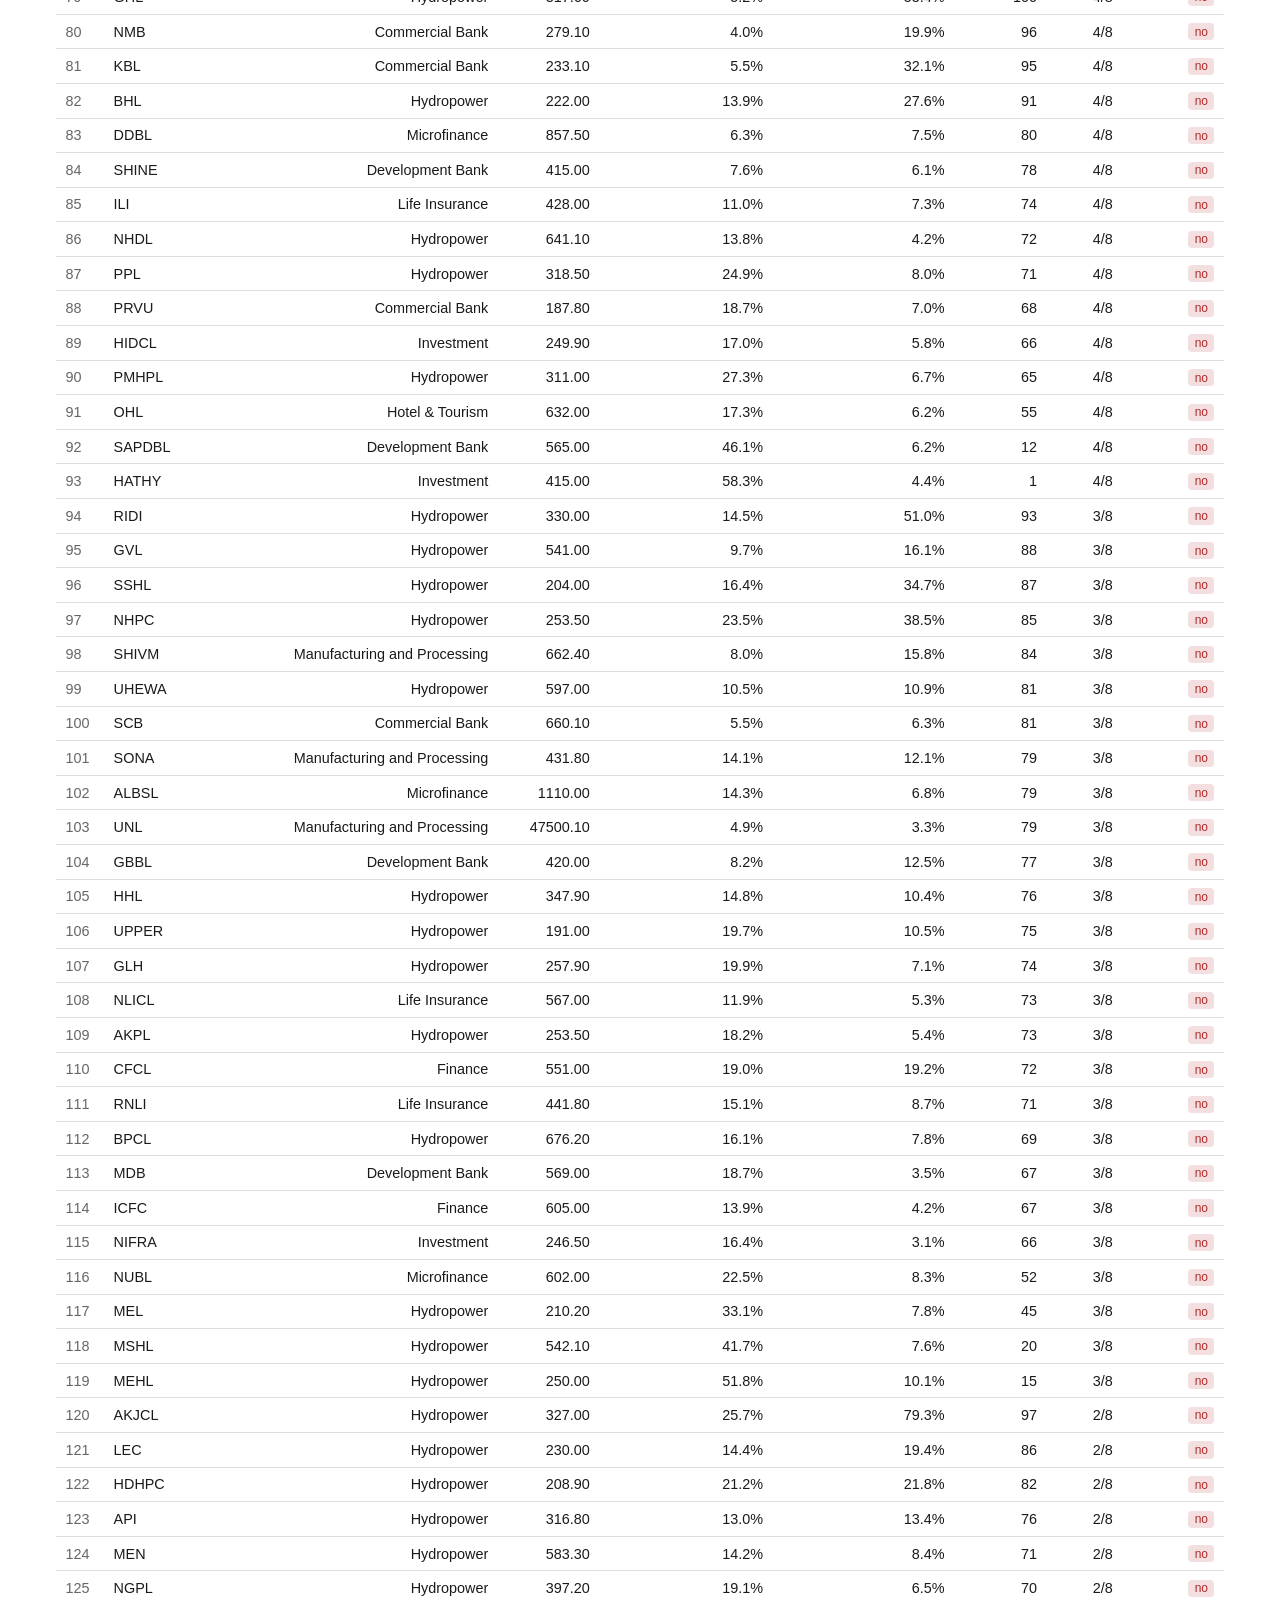
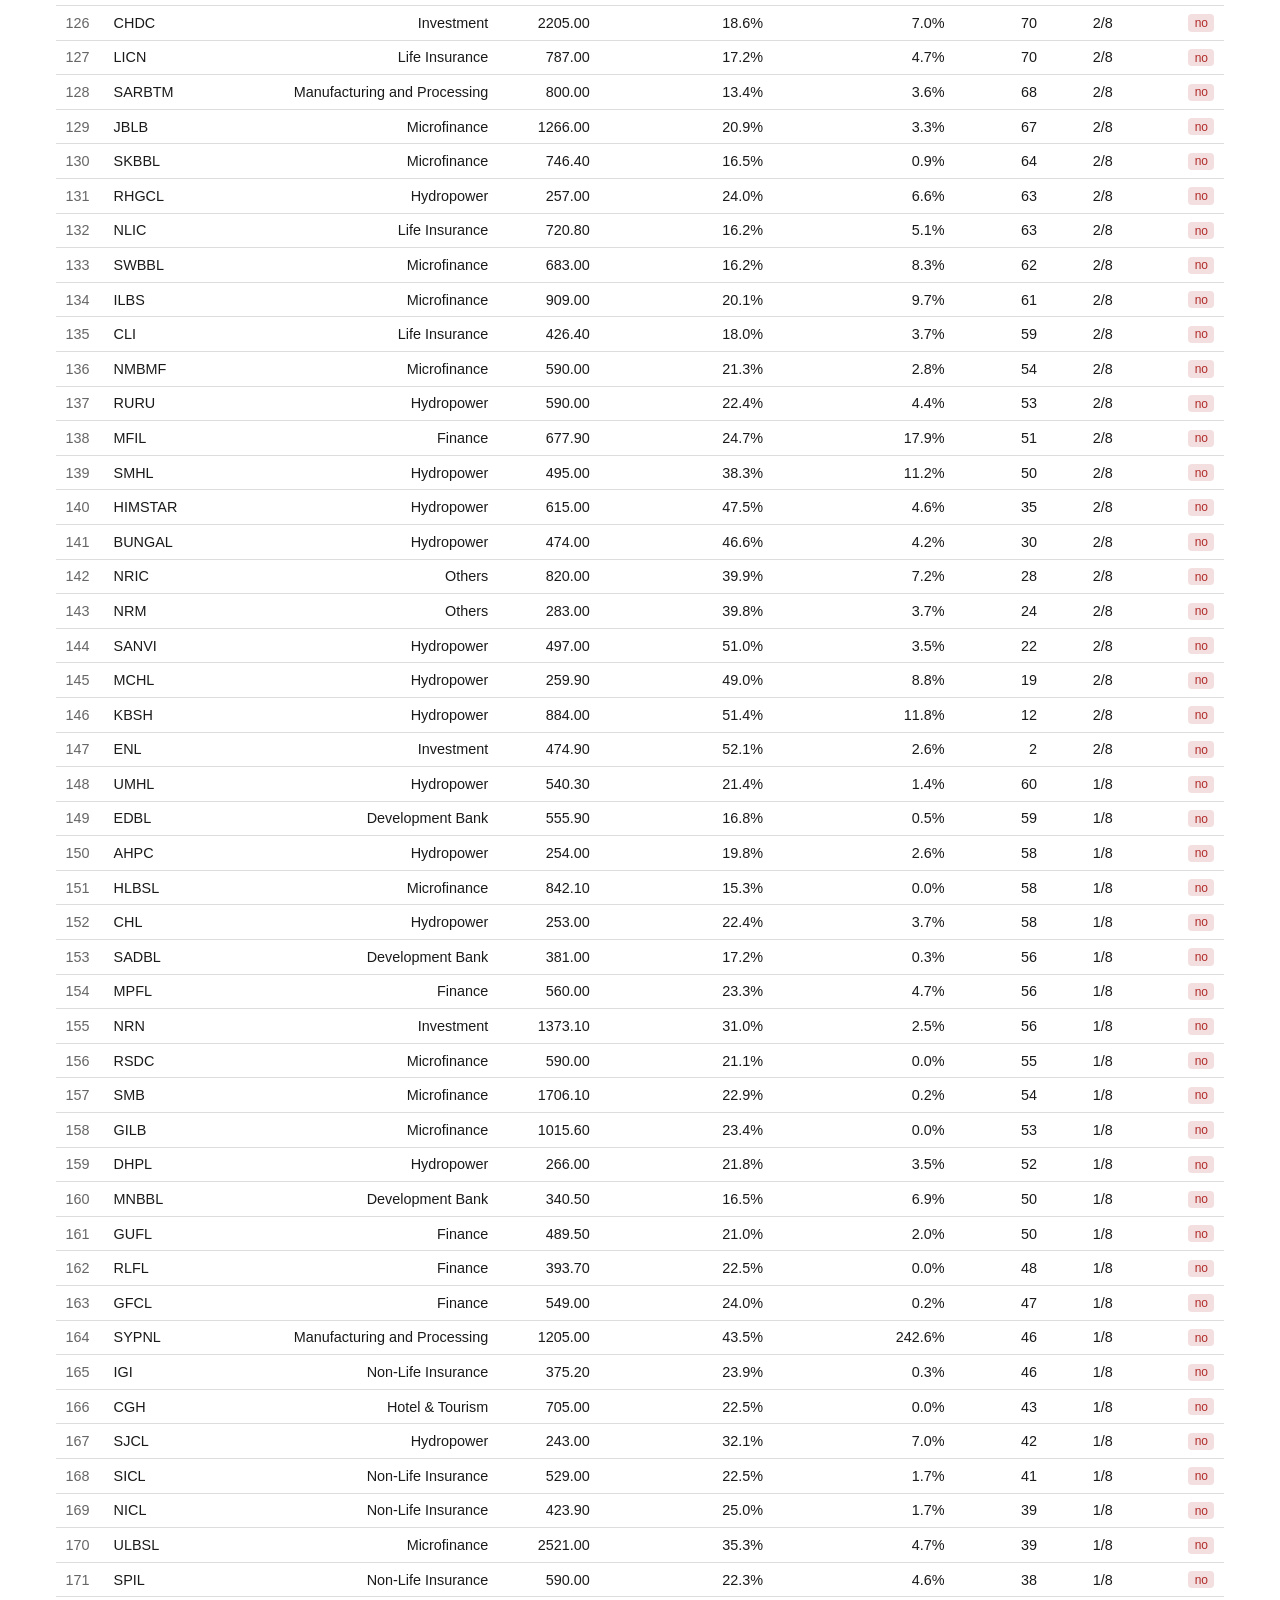
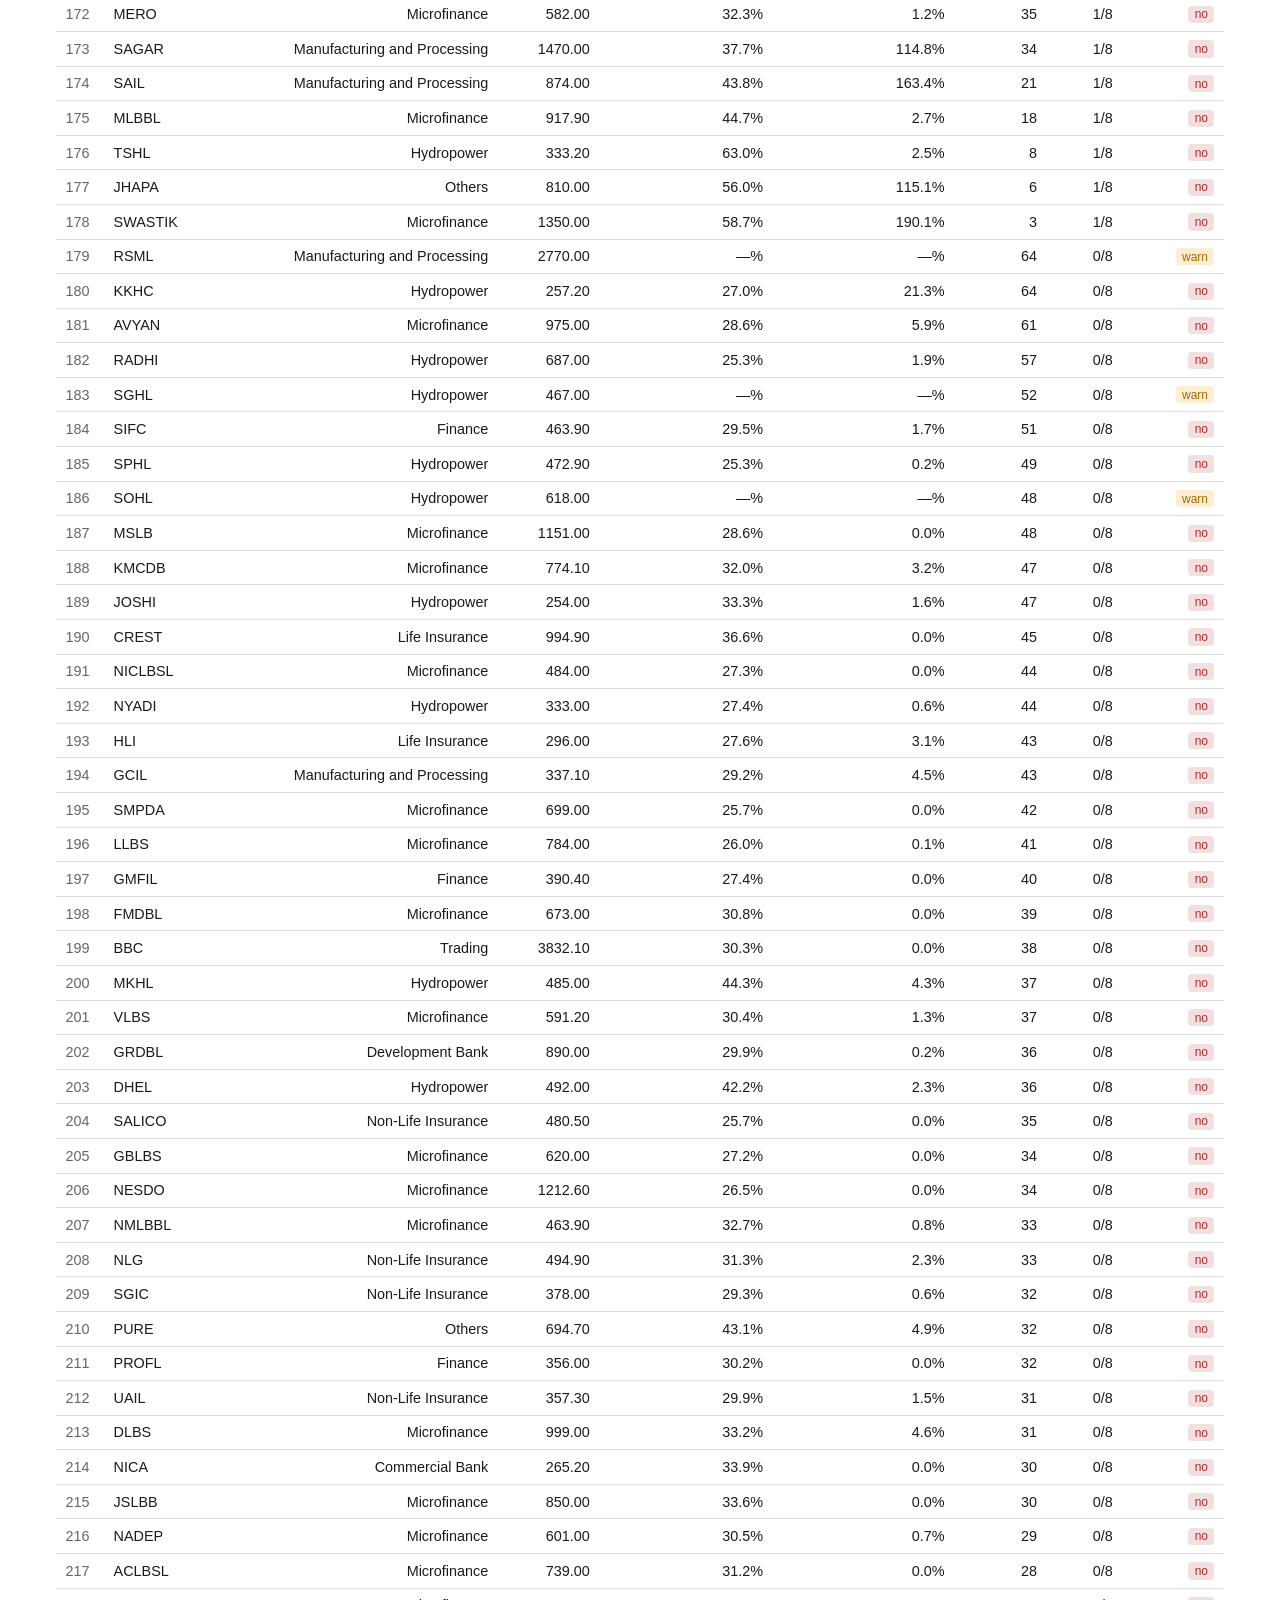
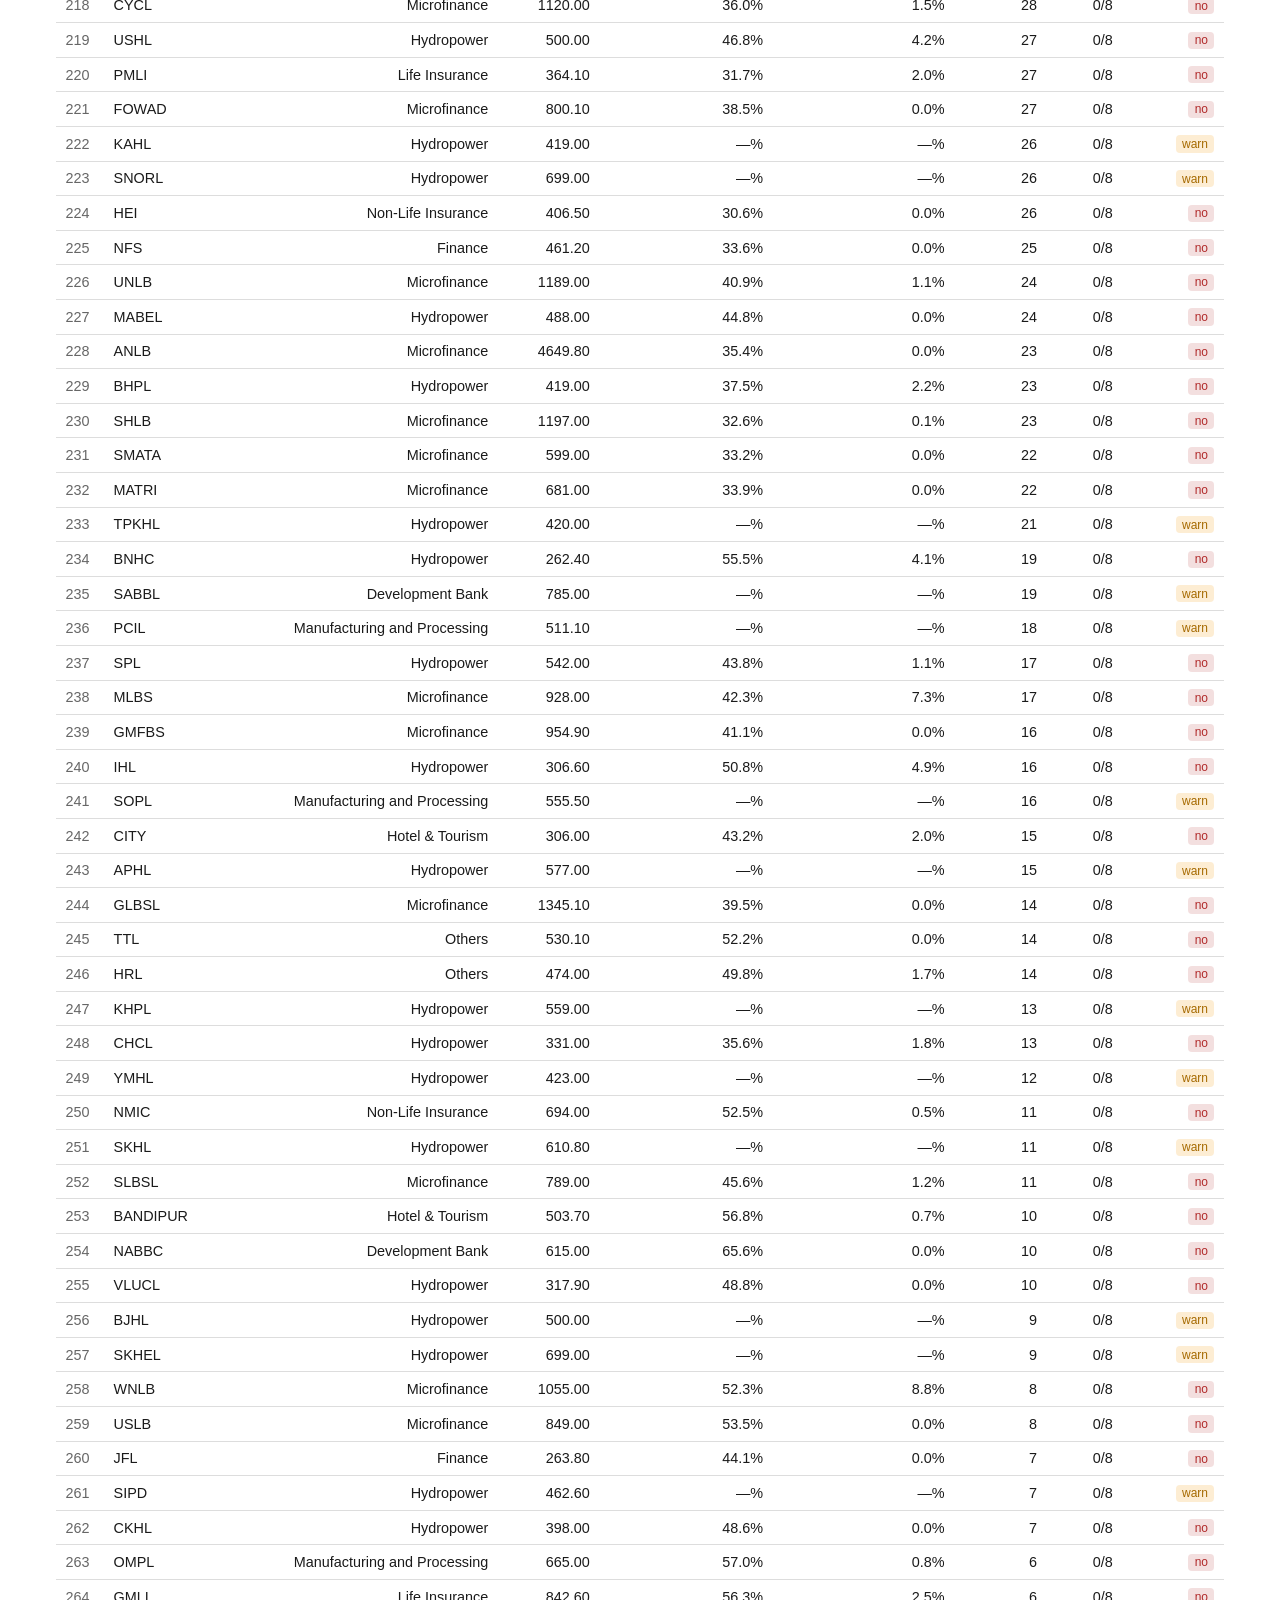
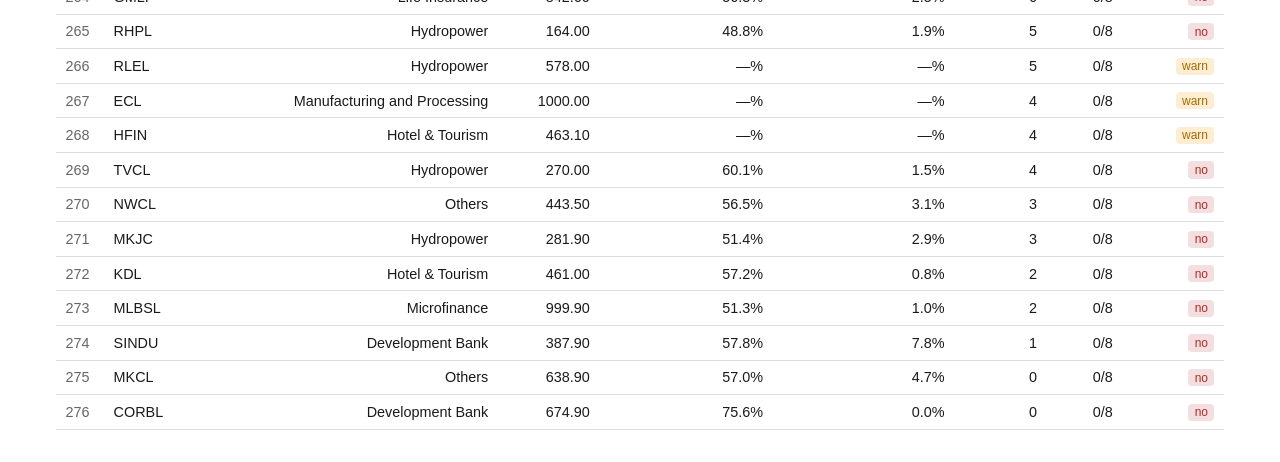
==== commit 924bc118: "Add liquidity filter, market direction banner and new/dropped candidates - Liquidity: 50-session ave" ====
--- a/docs/index.html
+++ b/docs/index.html
@@ -15,6 +15,8 @@
       <a href="DATA_LIMITATIONS.md">data limitations</a> before trading on this.
     </p>
 
+    <div class="market-banner" id="marketBanner" hidden></div>
+
     <div class="tabs" role="tablist">
       <button class="tab-btn active" data-tab="screener" role="tab" aria-selected="true">Stage 2 Screener</button>
       <button class="tab-btn" data-tab="setups" role="tab" aria-selected="false">Setups &amp; Breakouts</button>
@@ -30,6 +32,7 @@
         header to re-sort; each stock keeps its rank number.
       </p>
       <div class="meta-bar" id="metaBar"></div>
+      <div class="changes-bar" id="changesBar"></div>
       <div class="table-wrap">
         <table id="stocksTable">
           <thead>
--- a/docs/assets/css/style.css
+++ b/docs/assets/css/style.css
@@ -210,3 +210,39 @@
   .chart-foot span { display: none; }
   .chart-foot { justify-content: flex-end; }
 }
+
+.market-banner {
+  display: flex;
+  justify-content: space-between;
+  align-items: center;
+  gap: 1rem;
+  margin: 1rem 0 0.5rem;
+  padding: 0.75rem 1rem;
+  border: 1px solid var(--border);
+  border-left: 4px solid var(--muted);
+  border-radius: 8px;
+  font-size: 0.85rem;
+  color: var(--muted);
+}
+.market-banner.uptrend { border-left-color: #26a69a; }
+.market-banner.caution { border-left-color: #f5a623; }
+.market-banner.correction { border-left-color: #ef5350; }
+.mb-status { font-size: 1rem; color: var(--fg); margin-bottom: 0.2rem; }
+.market-banner.uptrend .mb-status strong { color: #26a69a; }
+.market-banner.caution .mb-status strong { color: #f5a623; }
+.market-banner.correction .mb-status strong { color: #ef5350; }
+.mb-advice { margin-top: 0.2rem; color: var(--fg); }
+.spark { display: block; }
+.spark path { fill: none; stroke-width: 1.5; }
+.spark .spark-idx { stroke: var(--fg); }
+.spark .spark-ma { stroke: var(--muted); stroke-dasharray: 3 2; }
+
+.changes-bar { display: flex; flex-wrap: wrap; gap: 0.4rem 1.25rem; font-size: 0.85rem; color: var(--muted); margin: -0.5rem 0 1rem; }
+.changes-bar a { text-decoration: none; font-weight: 600; margin-right: 0.35rem; }
+.chg-new { color: var(--accent); }
+.chg-drop { color: var(--danger); }
+.badge.new { background: #42a5f526; color: #42a5f5; }
+
+@media (max-width: 640px) {
+  .market-banner { flex-direction: column; align-items: flex-start; }
+}
